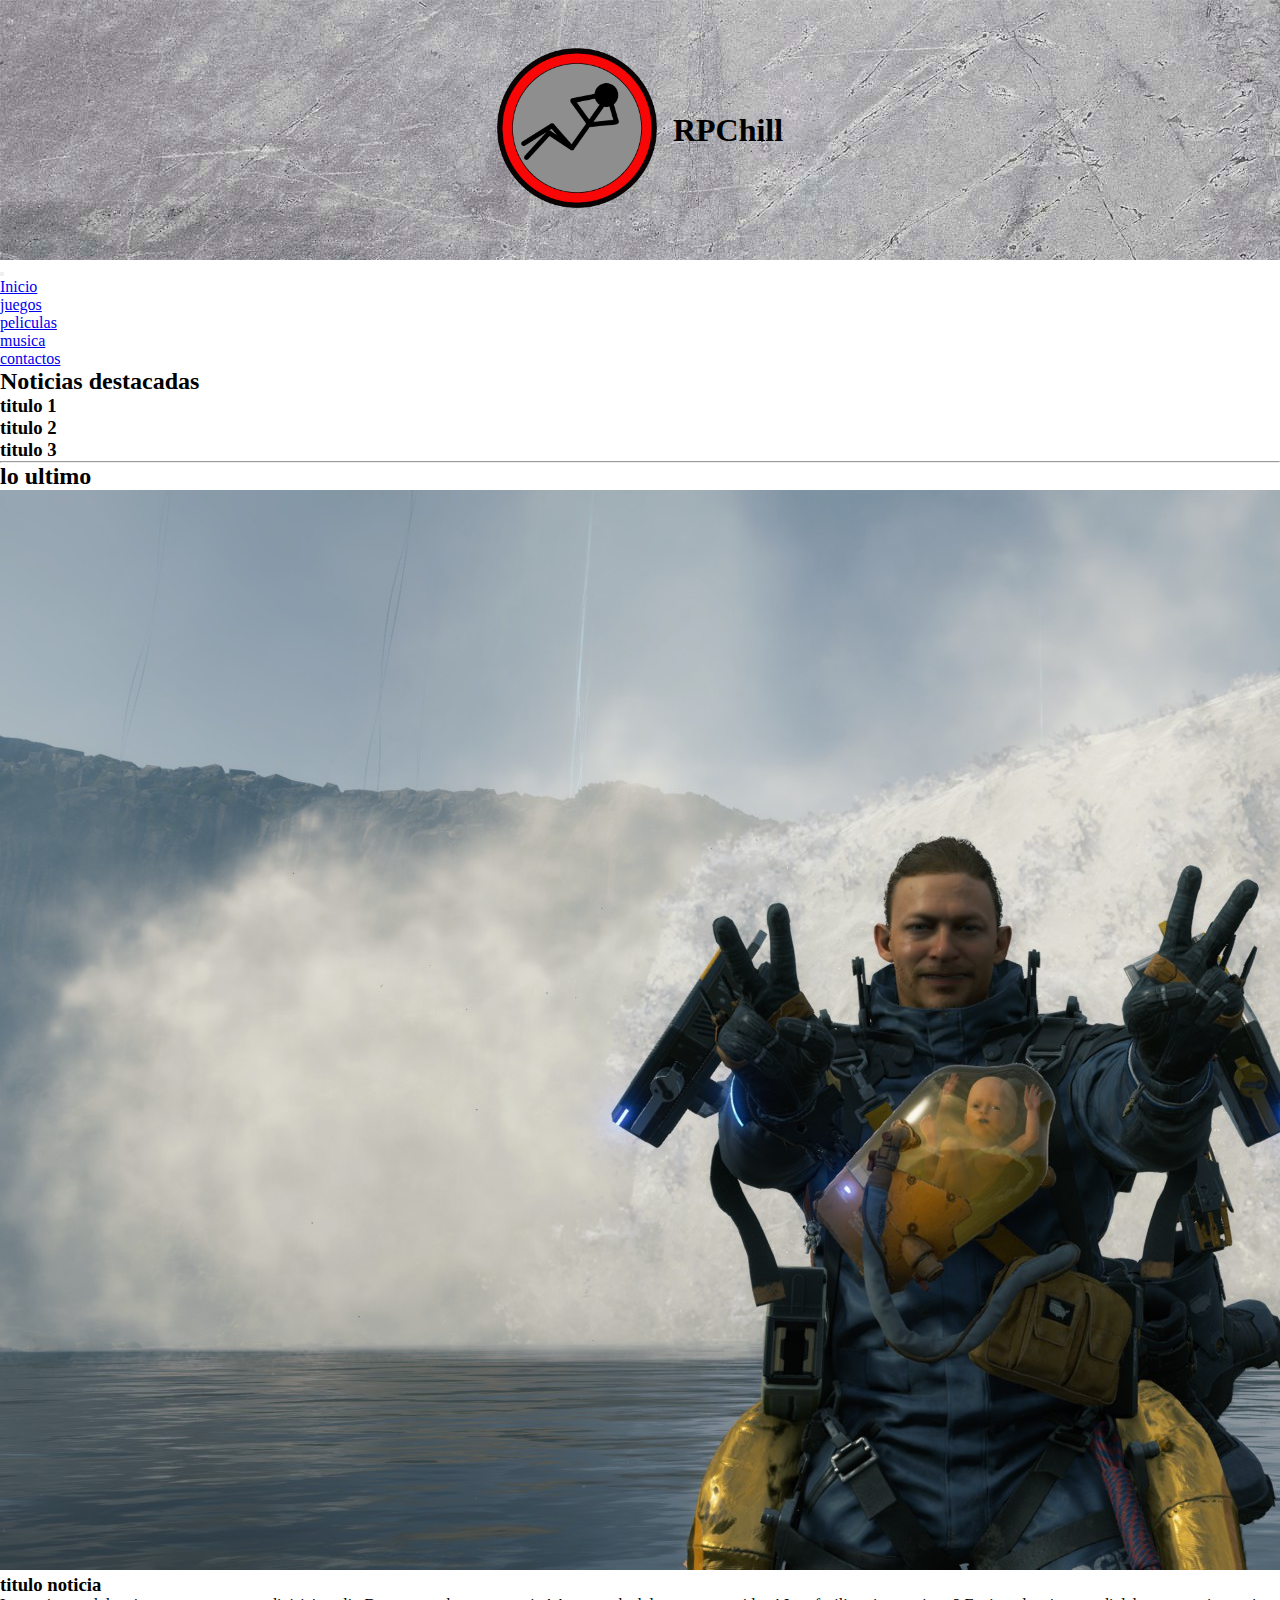
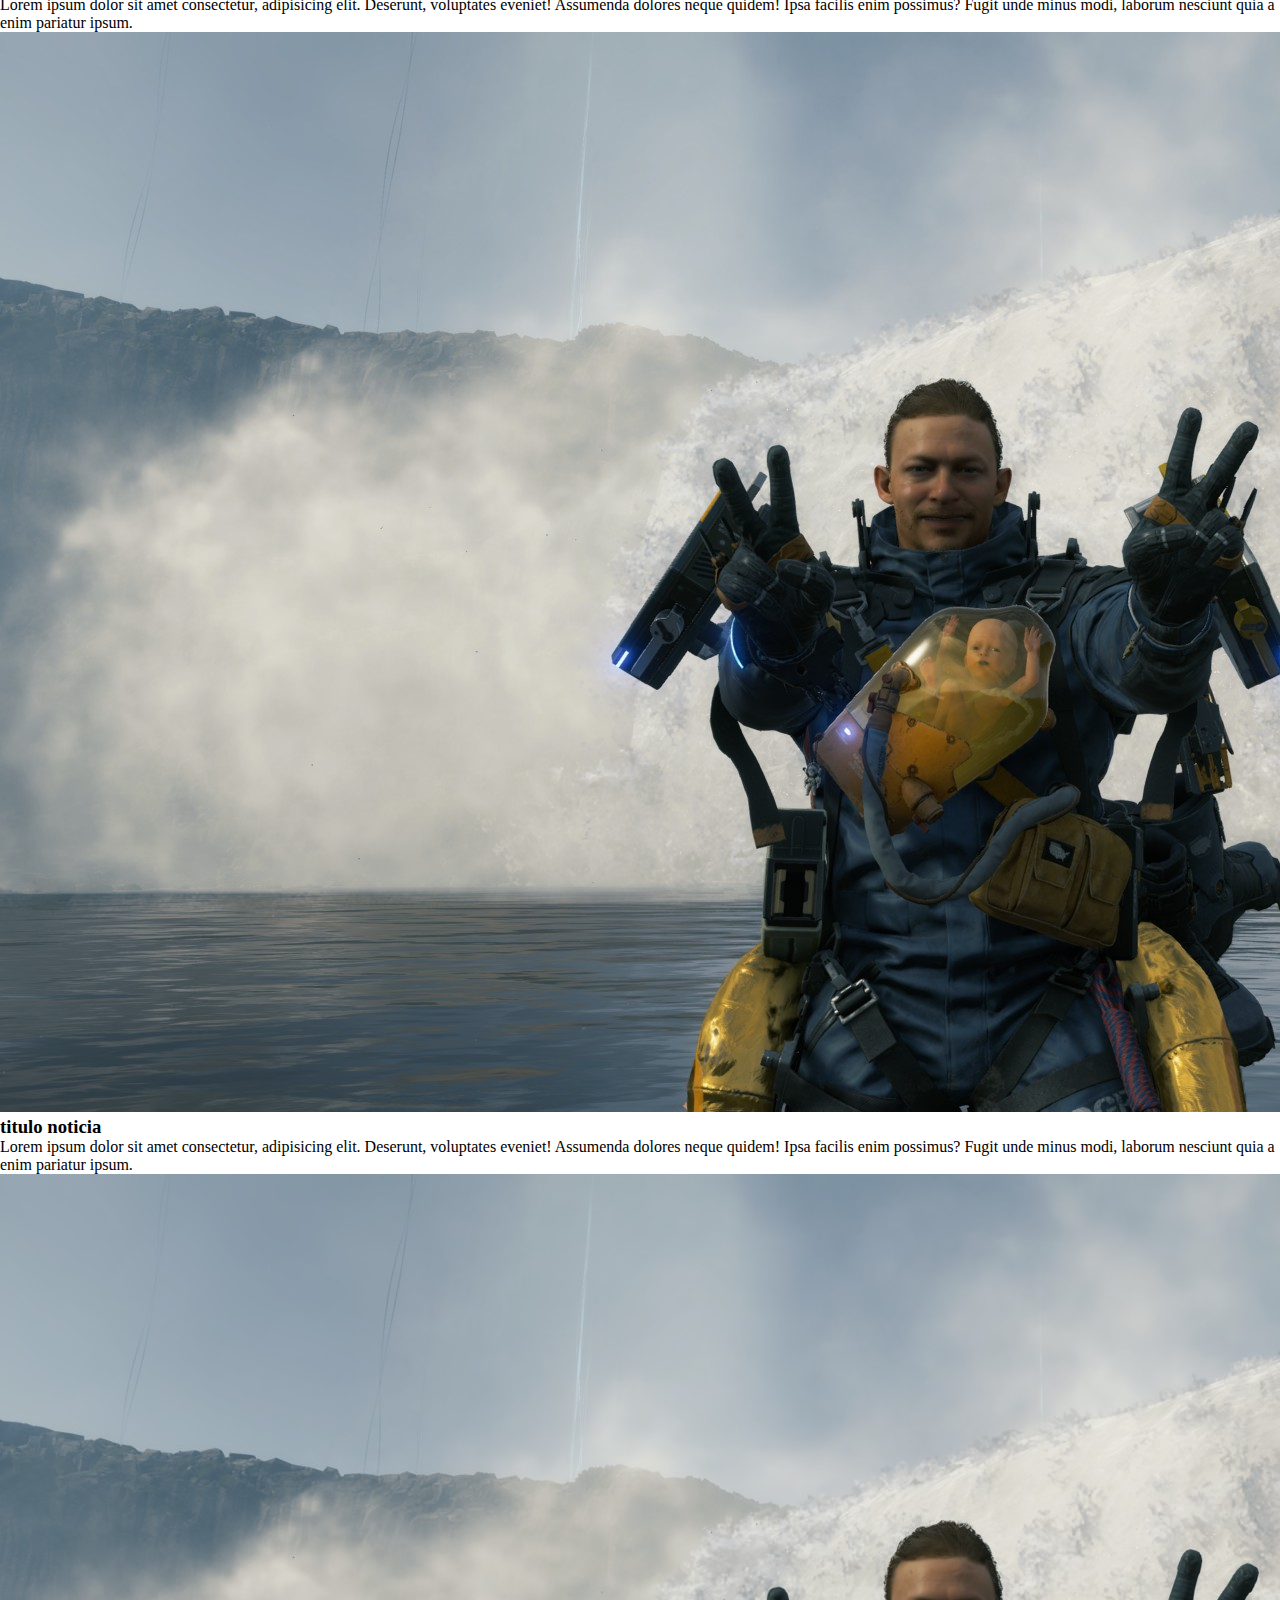
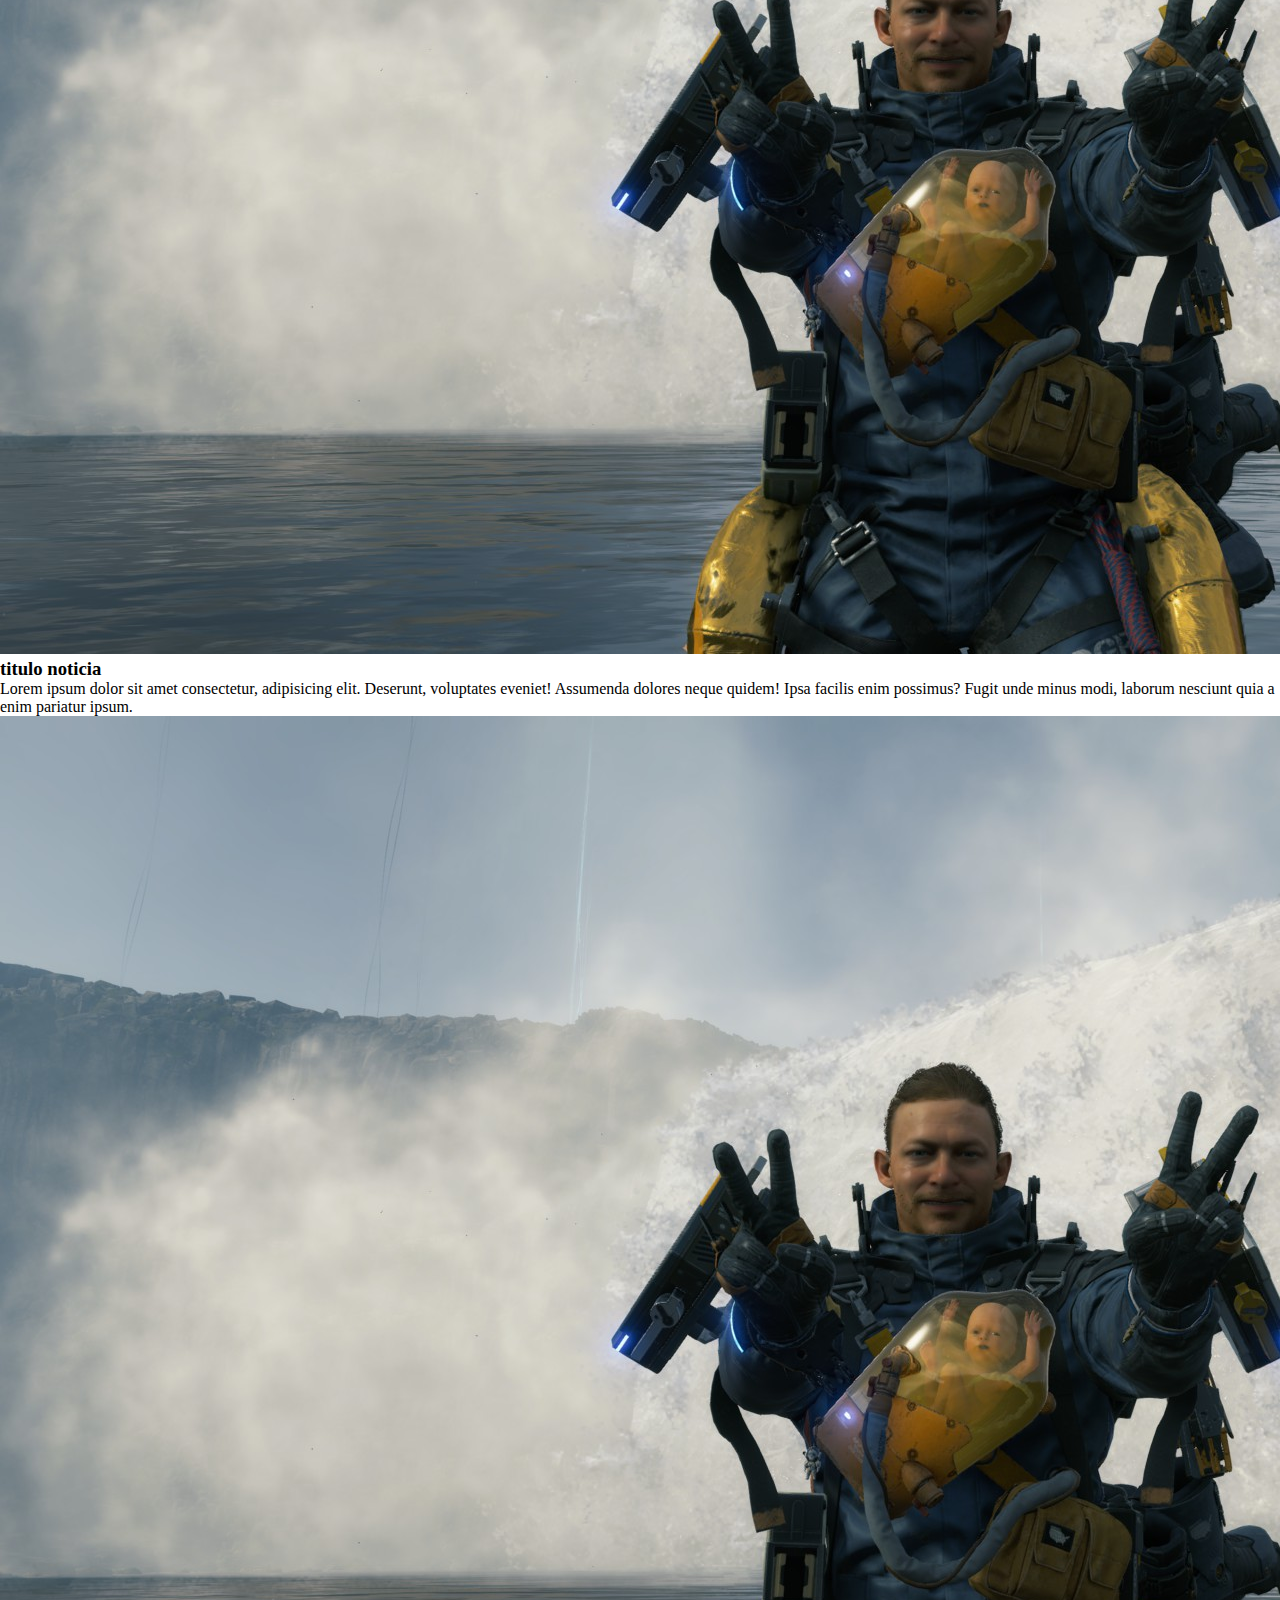
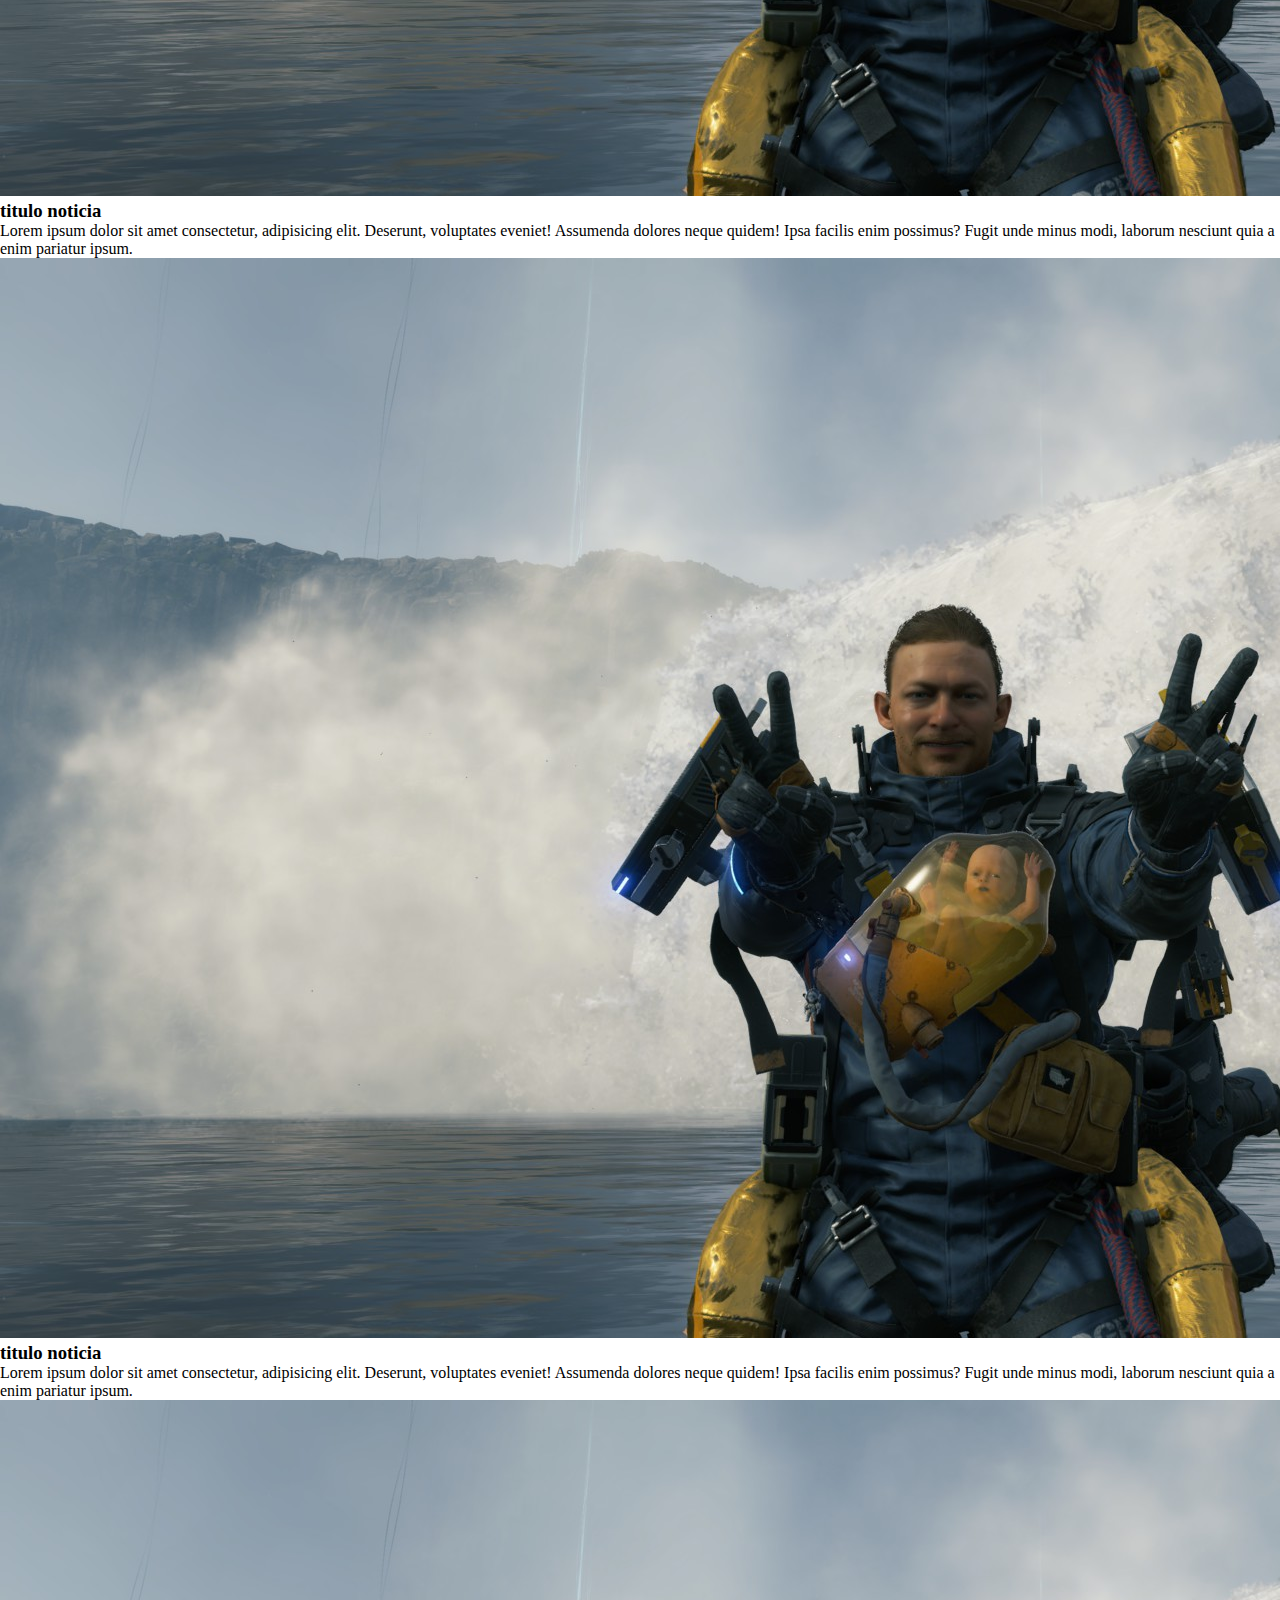
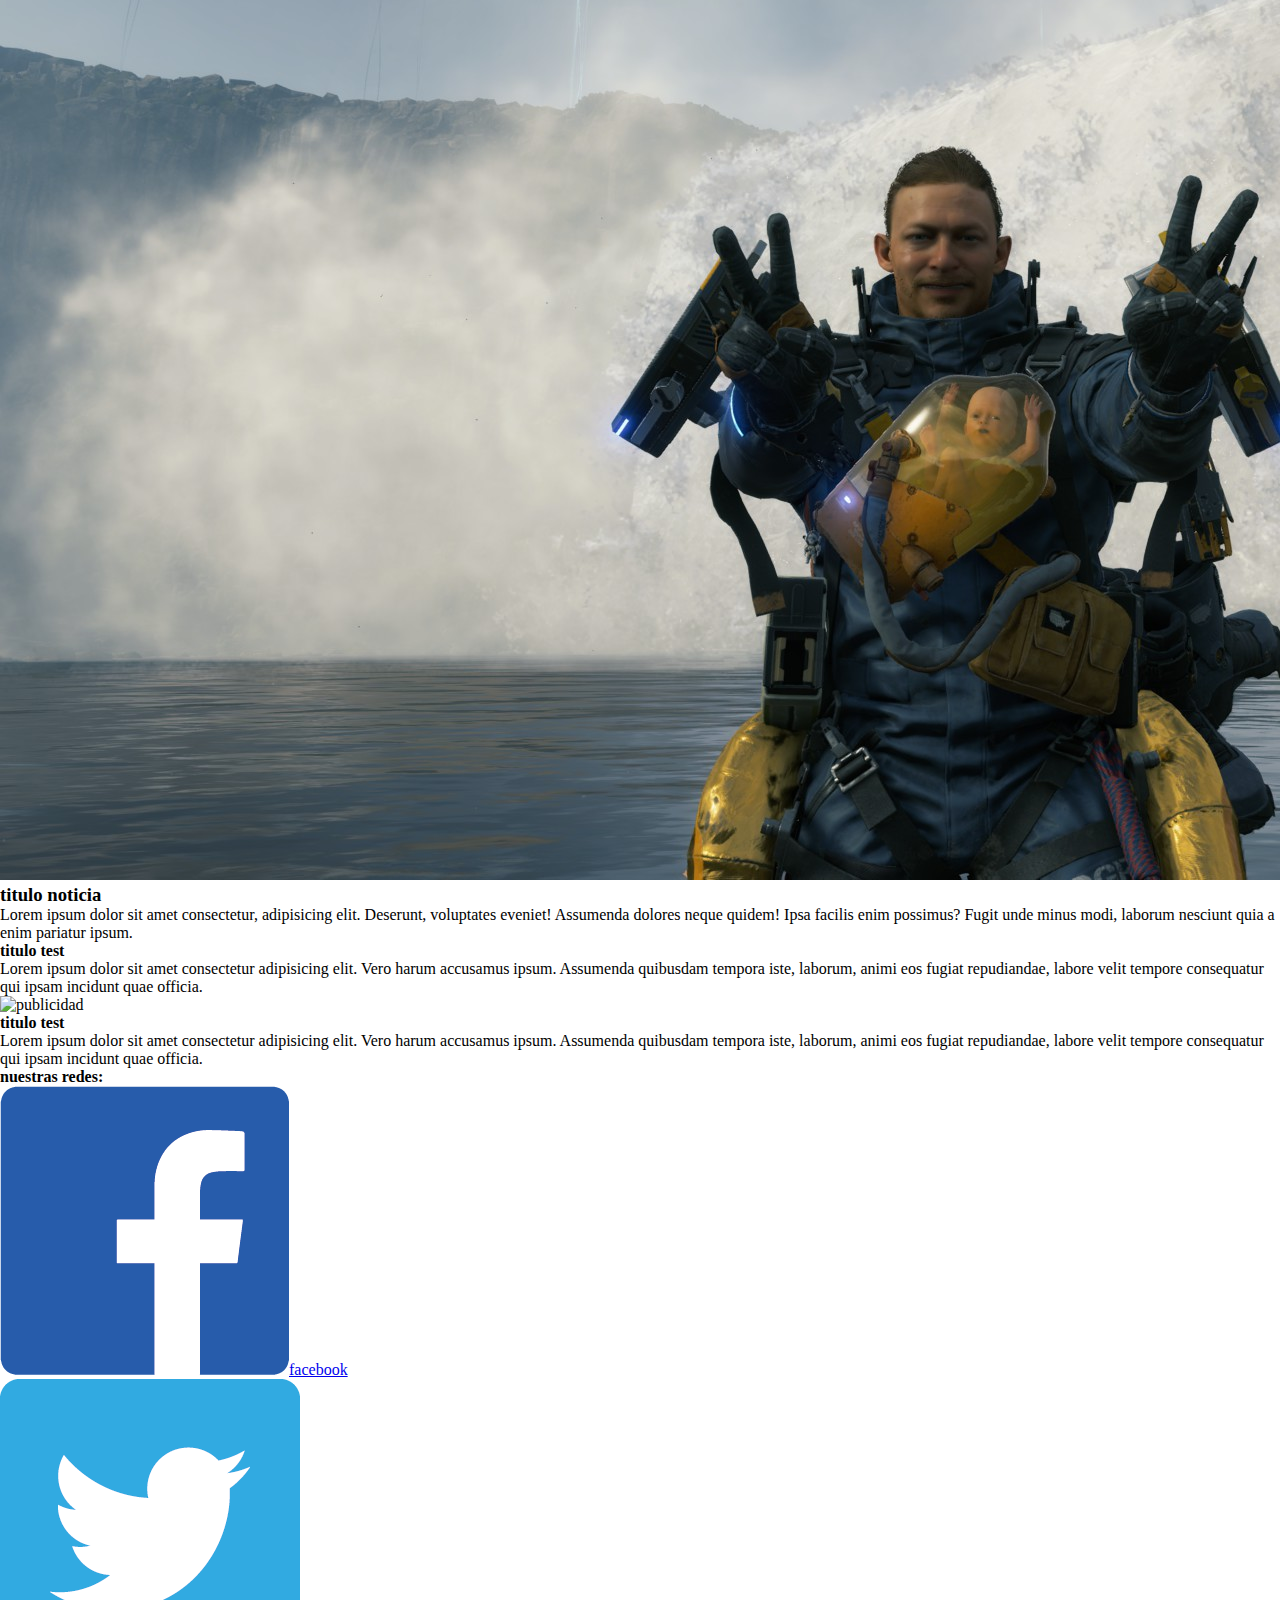
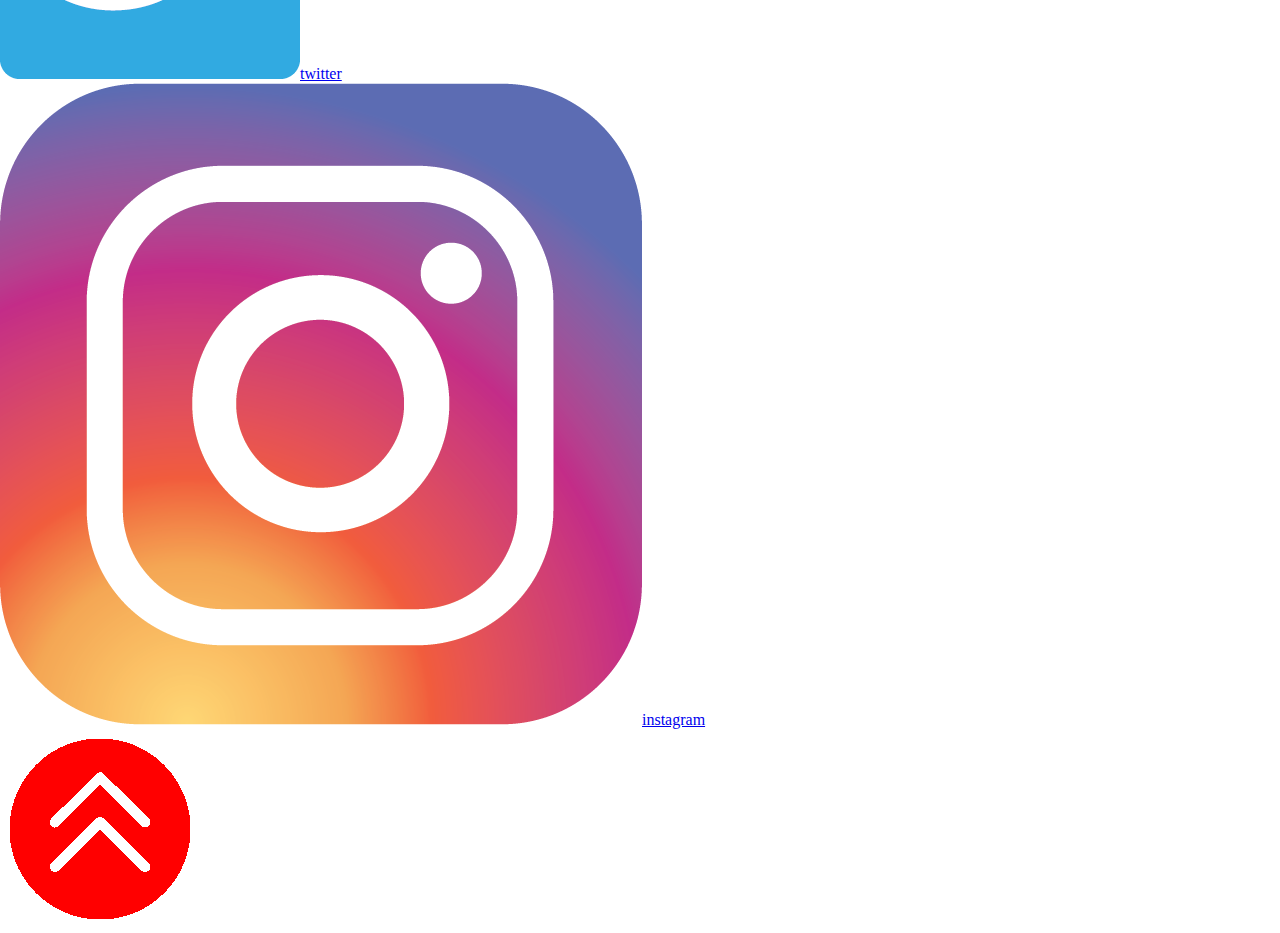
==== index.html @ f33170f6 "se agregaron todos los archivos" ====
<!DOCTYPE html>
<html lang="en">

<head>
    
    <meta charset="UTF-8">
    <meta http-equiv="X-UA-Compatible" content="IE=edge">
    <meta name="viewport" content="width=device-width, initial-scale=1.0">
    <link rel="preconnect" href="https://fonts.googleapis.com">
    <link rel="preconnect" href="https://fonts.gstatic.com" crossorigin>
    <link href="https://fonts.googleapis.com/css2?family=Roboto+Slab:wght@300&family=Roboto:wght@100;300;700&display=swap" rel="stylesheet">
    <link href="https://cdn.jsdelivr.net/npm/bootstrap@5.3.0-alpha3/dist/css/bootstrap.min.css" rel="stylesheet" integrity="sha384-KK94CHFLLe+nY2dmCWGMq91rCGa5gtU4mk92HdvYe+M/SXH301p5ILy+dN9+nJOZ" crossorigin="anonymous">
    <link rel="stylesheet" href="./styles/styles.css">
    <title>Inicio</title>
</head>

<body>

    <header class="header">
        <div class="header__logo-h1">
            <a href="./index.html" id="inicio-index"><img src="./img/logo.png" alt="inicio" class="logo"></a>
            <h1>RPChill</h1>
        </div>

        <nav class="navbar bg-dark navbar-expand-lg bg-body-tertiary" data-bs-theme="dark">
            <div class="container-fluid">
              <button class="navbar-toggler" type="button" data-bs-toggle="collapse" data-bs-target="#navbarNav" aria-controls="navbarNav" aria-expanded="false" aria-label="Toggle navigation">
                <span class="navbar-toggler-icon"></span>
              </button>
              <div class="collapse navbar-collapse" id="navbarNav">
                <ul class="navbar-nav">
                  <li class="nav-item">
                    <a class="nav-link" href="/index.html">Inicio</a>
                  </li>
                  <li class="nav-item">
                    <a class="nav-link" href="./pages/juegos.html">juegos</a>
                  </li>
                  <li class="nav-item">
                    <a class="nav-link" href="./pages/peliculas.html">peliculas</a>
                  </li>
                  <li class="nav-item">
                    <a class="nav-link" href="./pages/musica.html">musica</a>
                  </li>
                  <li class="nav-item">
                    <a class="nav-link" href="./pages/contacto.html">contactos</a>
                  </li>
                </ul>
              </div>
            </div>
          </nav>
    </header>

    <main class="index-main">
        <section class="destacados-index">
            <h2>Noticias destacadas</h2>

            

            <div class="cards">
                <article class="index-card">
                    <div class="card-text">
                        <h3 class="card-title">titulo 1</h3>

                    </div>
                </article>

                <article class="index-card index-card-desktop">
                    <div class="card-text">
                        <h3 class="card-title">titulo 2</h3>
                    </div>
                </article>

                <article class="index-card index-card-desktop">
                    <div class="card-text">
                        <h3 class="card-title">titulo 3</h3>
                    </div>
                </article>
            </div>
        </section>

        <!------ NUEVA SECCION ------>
        <hr>
        <!------ NUEVA SECCION ------>

        <div class="body__margin-div">
            <h2>lo ultimo</h2>
            <div class="body__ultimas-aside">
                <section class="ultimas">
                    <article class="article-latest">
                        <img src="./img/death-stranding.jpg" alt="sam" class="article-img">
                        <div class="article-text">
                            <h3>titulo noticia</h3>
                            <p>Lorem ipsum dolor sit amet consectetur, adipisicing elit. Deserunt, voluptates eveniet!
                                Assumenda
                                dolores neque quidem! Ipsa facilis enim possimus? Fugit unde minus modi, laborum
                                nesciunt
                                quia a
                                enim pariatur ipsum.</p>
                        </div>
                    </article>

                    <article class="article-latest">
                        <img src="./img/death-stranding.jpg" alt="sam" class="article-img">
                        <div class="article-text">
                            <h3>titulo noticia</h3>
                            <p>Lorem ipsum dolor sit amet consectetur, adipisicing elit. Deserunt, voluptates eveniet!
                                Assumenda
                                dolores neque quidem! Ipsa facilis enim possimus? Fugit unde minus modi, laborum
                                nesciunt
                                quia a
                                enim pariatur ipsum.</p>
                        </div>
                    </article>

                    <article class="article-latest">
                        <img src="./img/death-stranding.jpg" alt="sam" class="article-img">
                        <div class="article-text">
                            <h3>titulo noticia</h3>
                            <p>Lorem ipsum dolor sit amet consectetur, adipisicing elit. Deserunt, voluptates eveniet!
                                Assumenda
                                dolores neque quidem! Ipsa facilis enim possimus? Fugit unde minus modi, laborum
                                nesciunt
                                quia a
                                enim pariatur ipsum.</p>
                        </div>
                    </article>

                    <article class="article-latest">
                        <img src="./img/death-stranding.jpg" alt="sam" class="article-img">
                        <div class="article-text">
                            <h3>titulo noticia</h3>
                            <p>Lorem ipsum dolor sit amet consectetur, adipisicing elit. Deserunt, voluptates eveniet!
                                Assumenda
                                dolores neque quidem! Ipsa facilis enim possimus? Fugit unde minus modi, laborum
                                nesciunt
                                quia a
                                enim pariatur ipsum.</p>
                        </div>
                    </article>

                    <article class="article-latest">
                        <img src="./img/death-stranding.jpg" alt="sam" class="article-img">
                        <div class="article-text">
                            <h3>titulo noticia</h3>
                            <p>Lorem ipsum dolor sit amet consectetur, adipisicing elit. Deserunt, voluptates eveniet!
                                Assumenda
                                dolores neque quidem! Ipsa facilis enim possimus? Fugit unde minus modi, laborum
                                nesciunt
                                quia a
                                enim pariatur ipsum.</p>
                        </div>
                    </article>

                    <article class="article-latest">
                        <img src="./img/death-stranding.jpg" alt="sam" class="article-img">
                        <div class="article-text">
                            <h3>titulo noticia</h3>
                            <p>Lorem ipsum dolor sit amet consectetur, adipisicing elit. Deserunt, voluptates eveniet!
                                Assumenda
                                dolores neque quidem! Ipsa facilis enim possimus? Fugit unde minus modi, laborum
                                nesciunt
                                quia a
                                enim pariatur ipsum.</p>
                        </div>
                    </article>
                </section>
                <aside class="main__aside">
                    <article class="aside__article">
                        <h4>titulo test</h4>
                        <p>Lorem ipsum dolor sit amet consectetur adipisicing elit. Vero harum accusamus ipsum. Assumenda quibusdam tempora iste, laborum, animi eos fugiat repudiandae, labore velit tempore consequatur qui ipsam incidunt quae officia.</p>
                    </article>

                    <img src="/img/Publicidad aperol.png" alt="publicidad" class="publicidad__aside">

                    <article class="aside__article">
                        <h4>titulo test</h4>
                        <p>Lorem ipsum dolor sit amet consectetur adipisicing elit. Vero harum accusamus ipsum. Assumenda quibusdam tempora iste, laborum, animi eos fugiat repudiandae, labore velit tempore consequatur qui ipsam incidunt quae officia.</p>
                    </article>
                </aside>
            </div>
        </div>
    </main>

    <footer>

        <h4 class="footer-title">nuestras redes:</h4>
        <div>
            <ul class="lista-redes">
                <li><a href="https://www.facebook.com/" target="_blank"><img class="logos-redes"
                            src="./img/facebook-logo.png" alt="logo facebook"><span
                            class="texto-redes">facebook</span></a></li>
                <li><a href="https://twitter.com/home" target="_blank"><img class="logos-redes"
                            src="./img/twitter-logo.png" alt="twitter logo"><span class="texto-redes">twitter</span></a>
                </li>
                <li><a href="https://www.instagram.com/" target="_blank"><img class="logos-redes"
                            src="./img/instagram-logo.png" alt="instagram logo"><span
                            class="texto-redes">instagram</span></a></li>
            </ul>
        </div>

        <a href="#inicio-index" class="btn-up"><img class="img-up" src="./img/back-top.png" alt="back-to-top"></a>
    </footer>

    <script src="https://cdn.jsdelivr.net/npm/bootstrap@5.3.0-alpha3/dist/js/bootstrap.bundle.min.js" integrity="sha384-ENjdO4Dr2bkBIFxQpeoTz1HIcje39Wm4jDKdf19U8gI4ddQ3GYNS7NTKfAdVQSZe" crossorigin="anonymous"></script>

</body>

</html>
---- styles/styles.css ----
*{
    margin: 0;
    padding: 0;
    box-sizing: border-box;
}

.header__logo-h1{
    background-image: url(../img/header-background.jpg);
    display:flex;
    flex-direction: row;
    justify-content: center;
    align-items: center;
    padding: 3em 0;
}

.logo{
    width: 10em;
    margin-right: 1em;
}
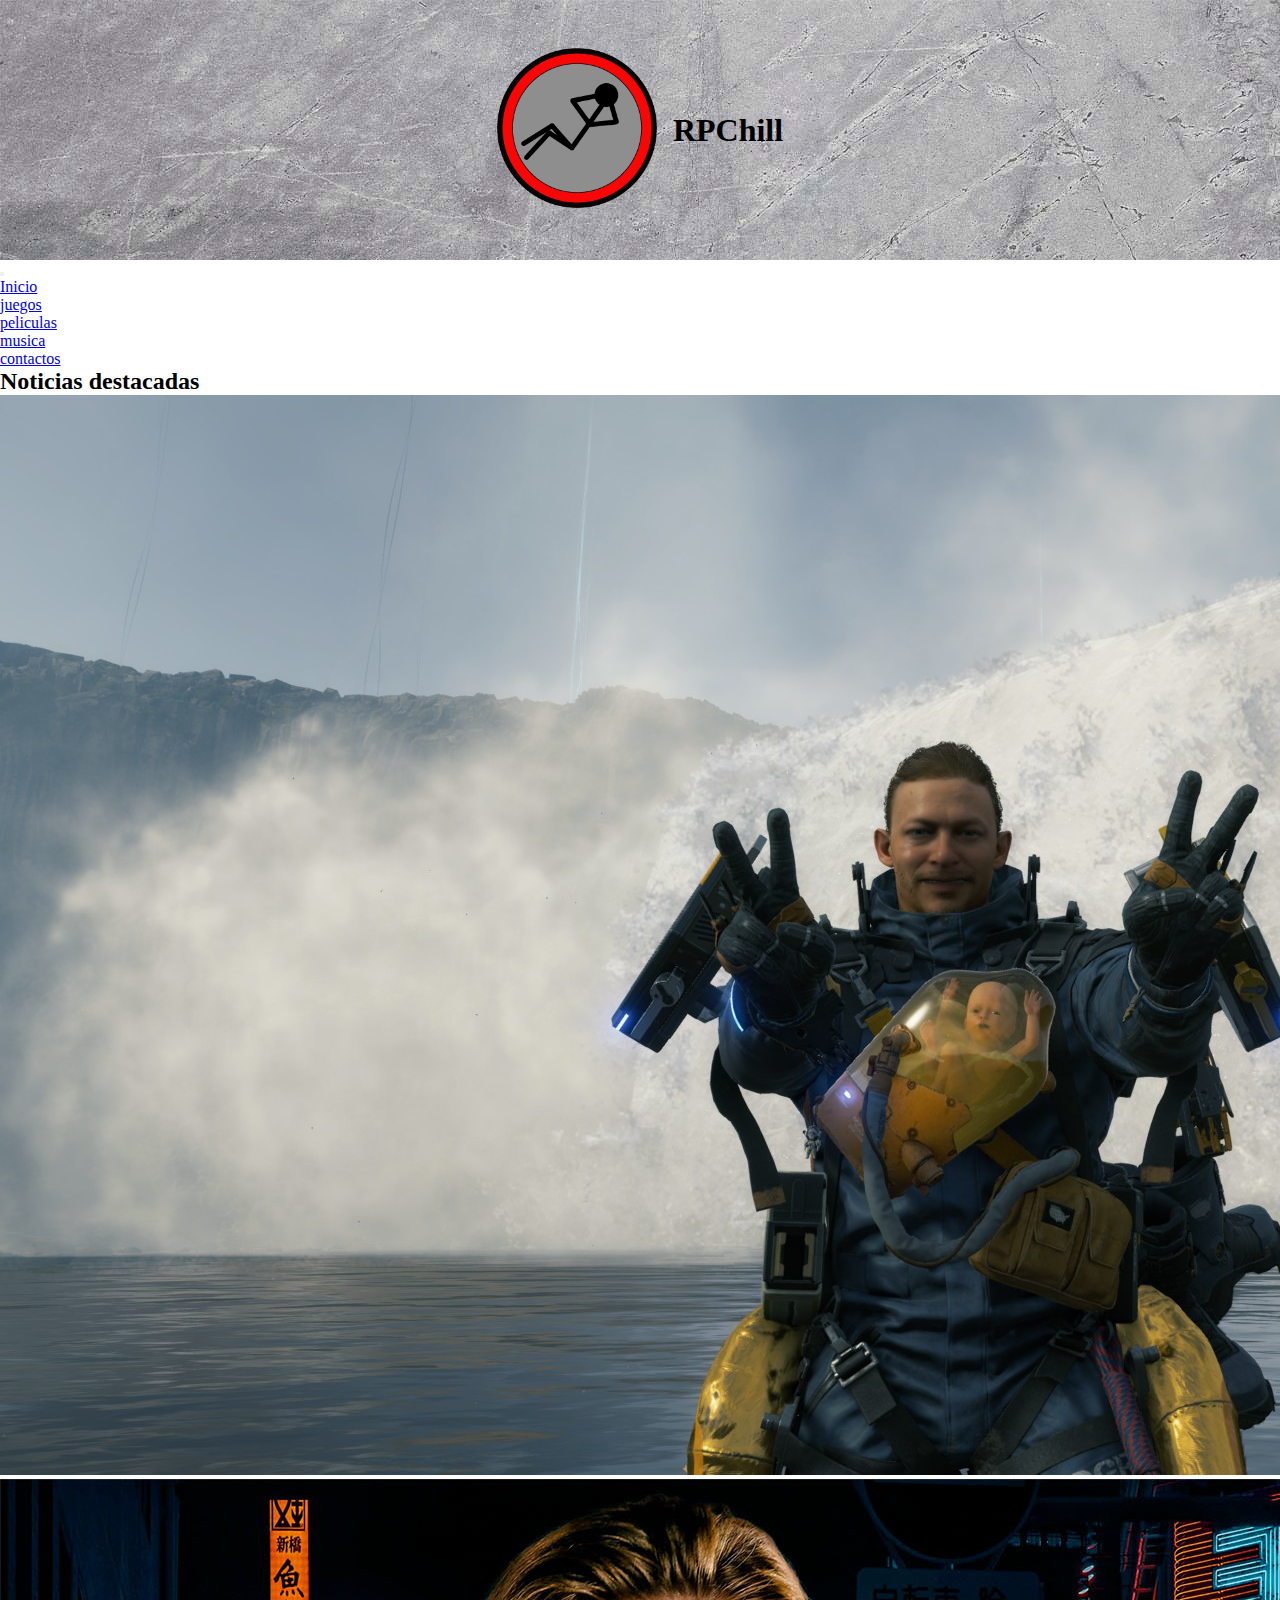
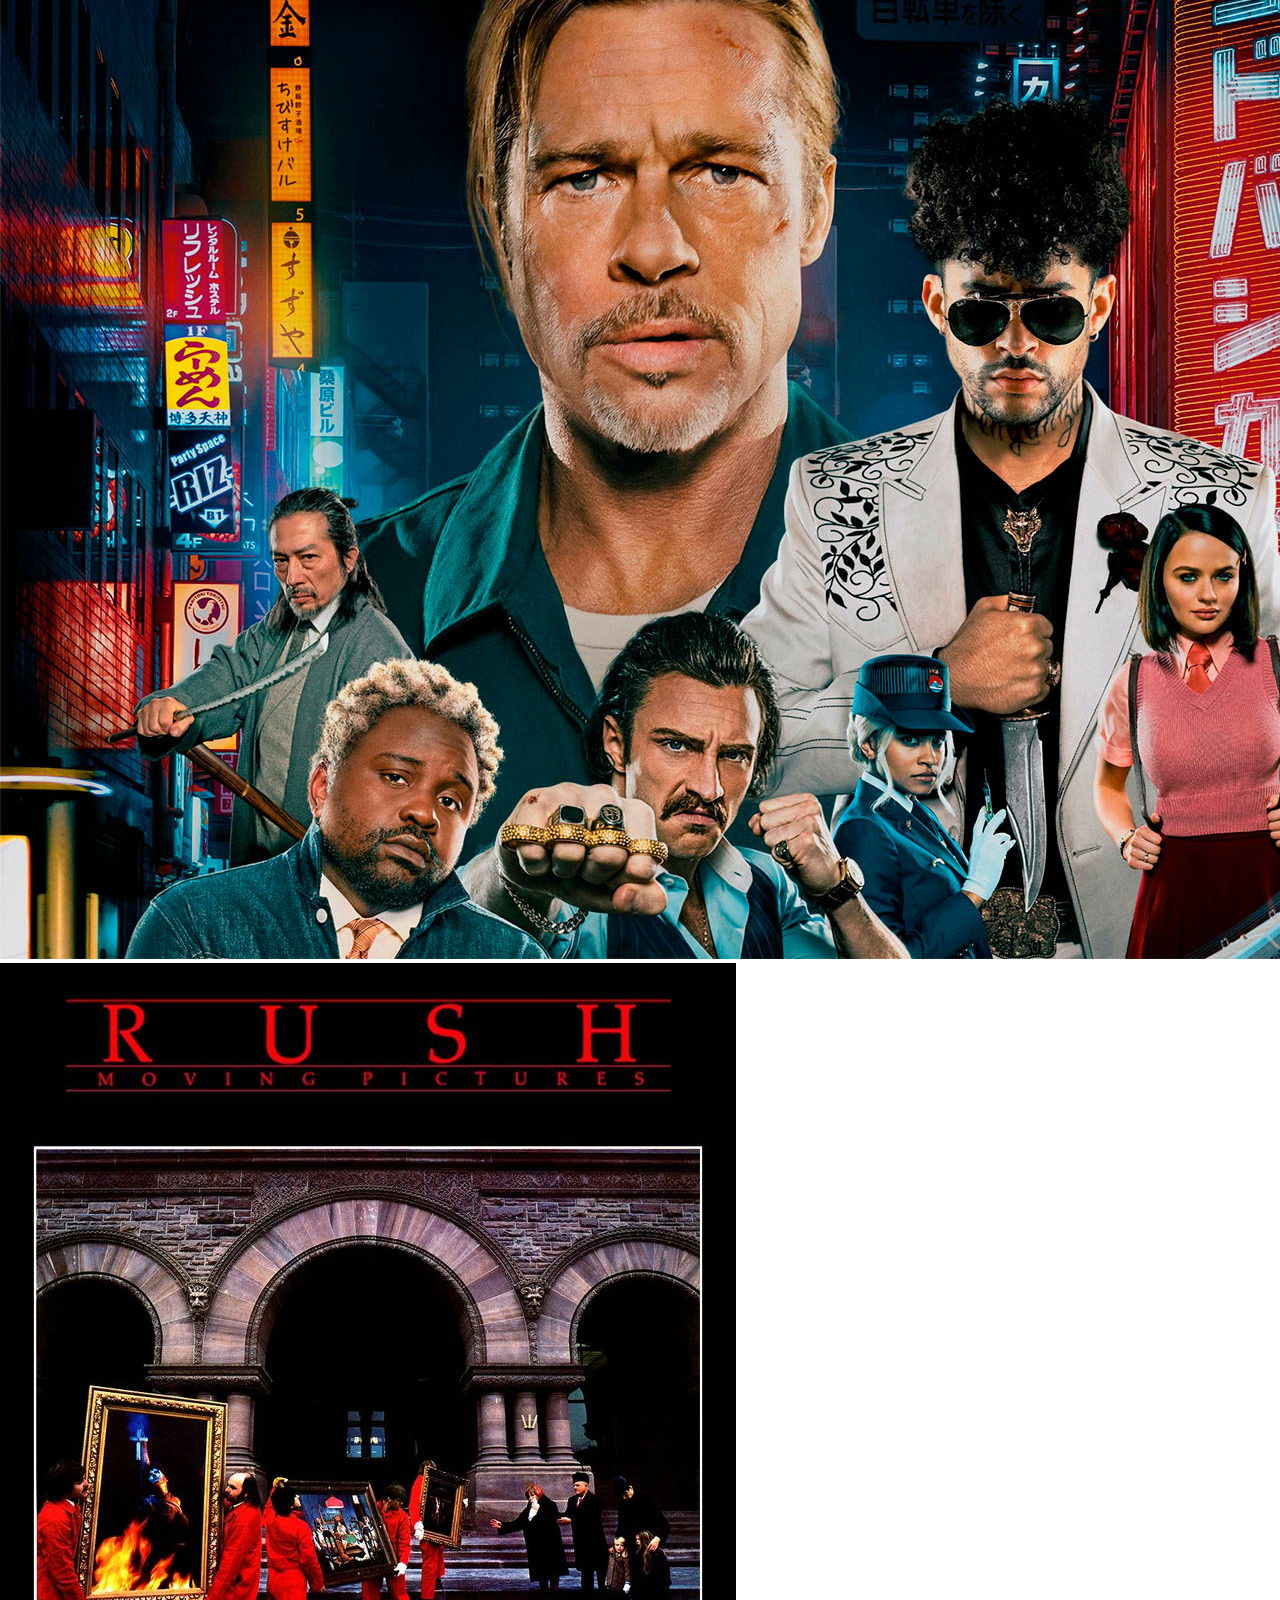
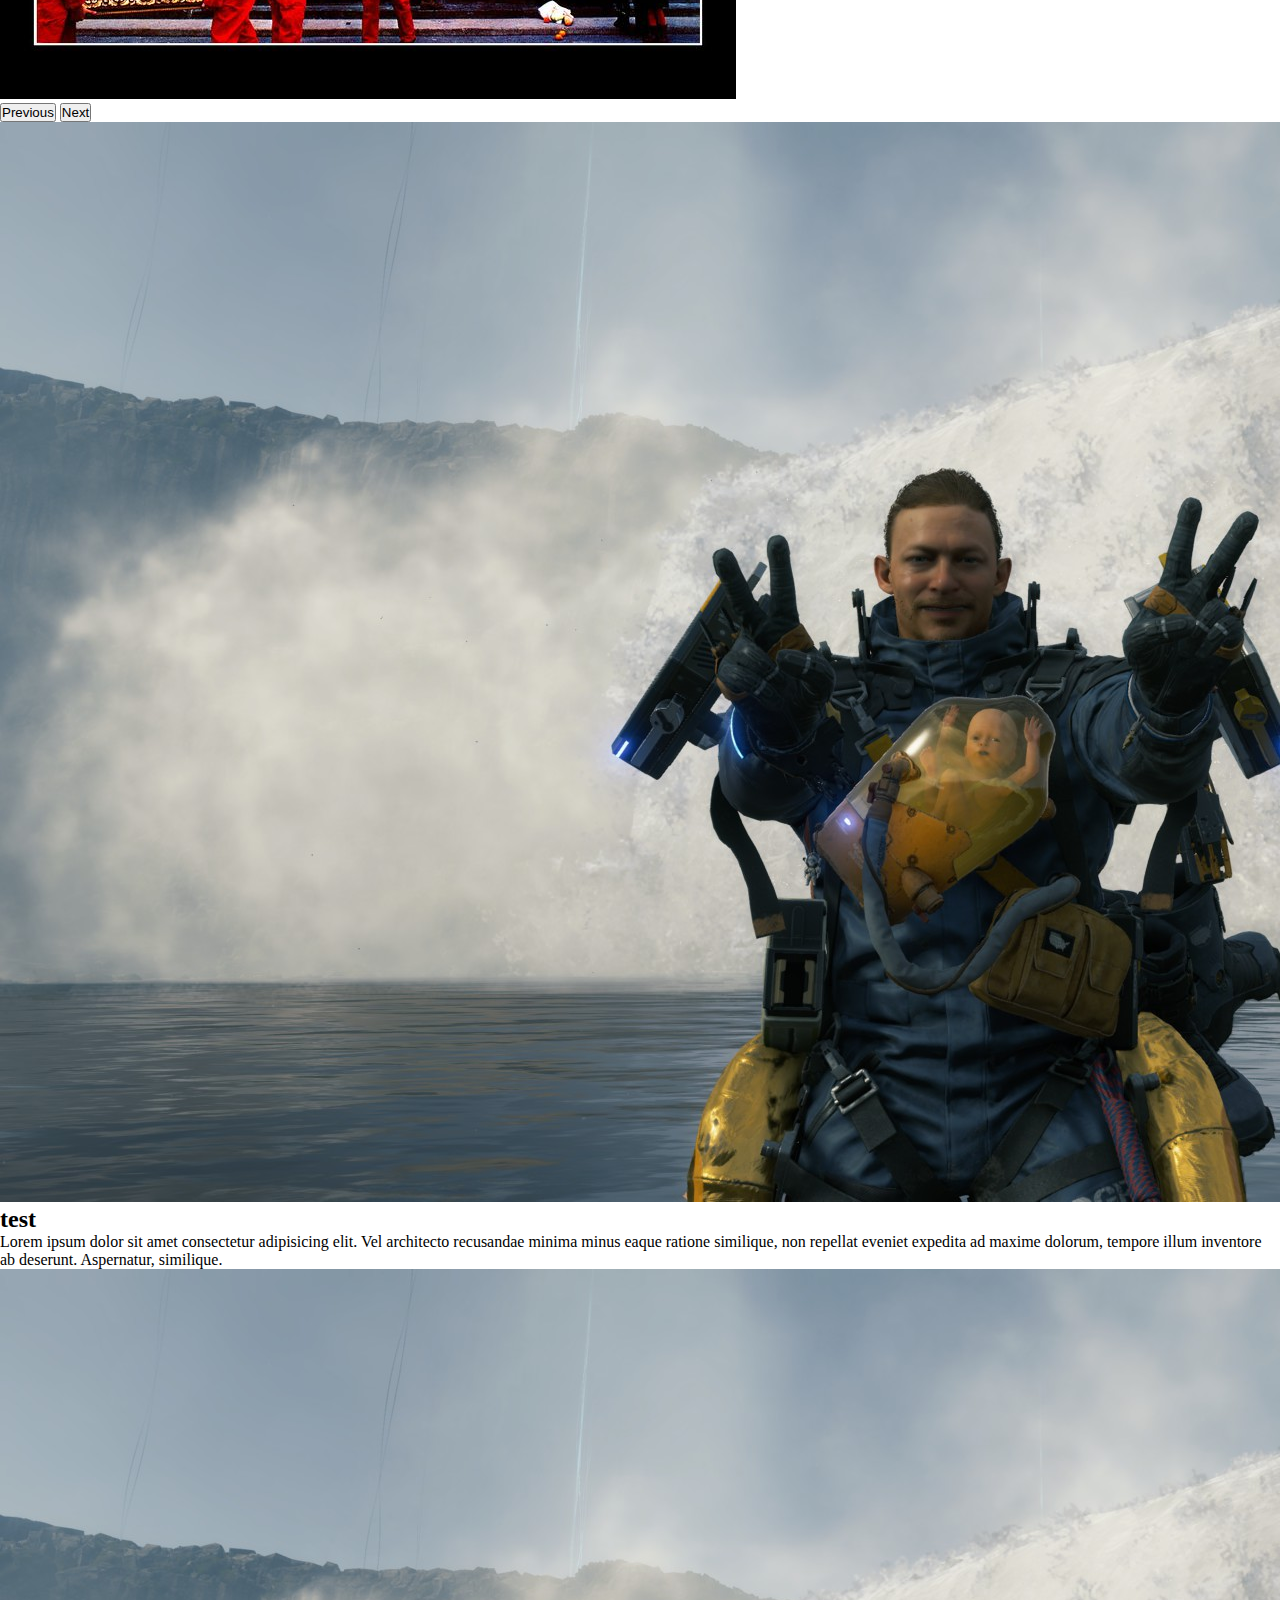
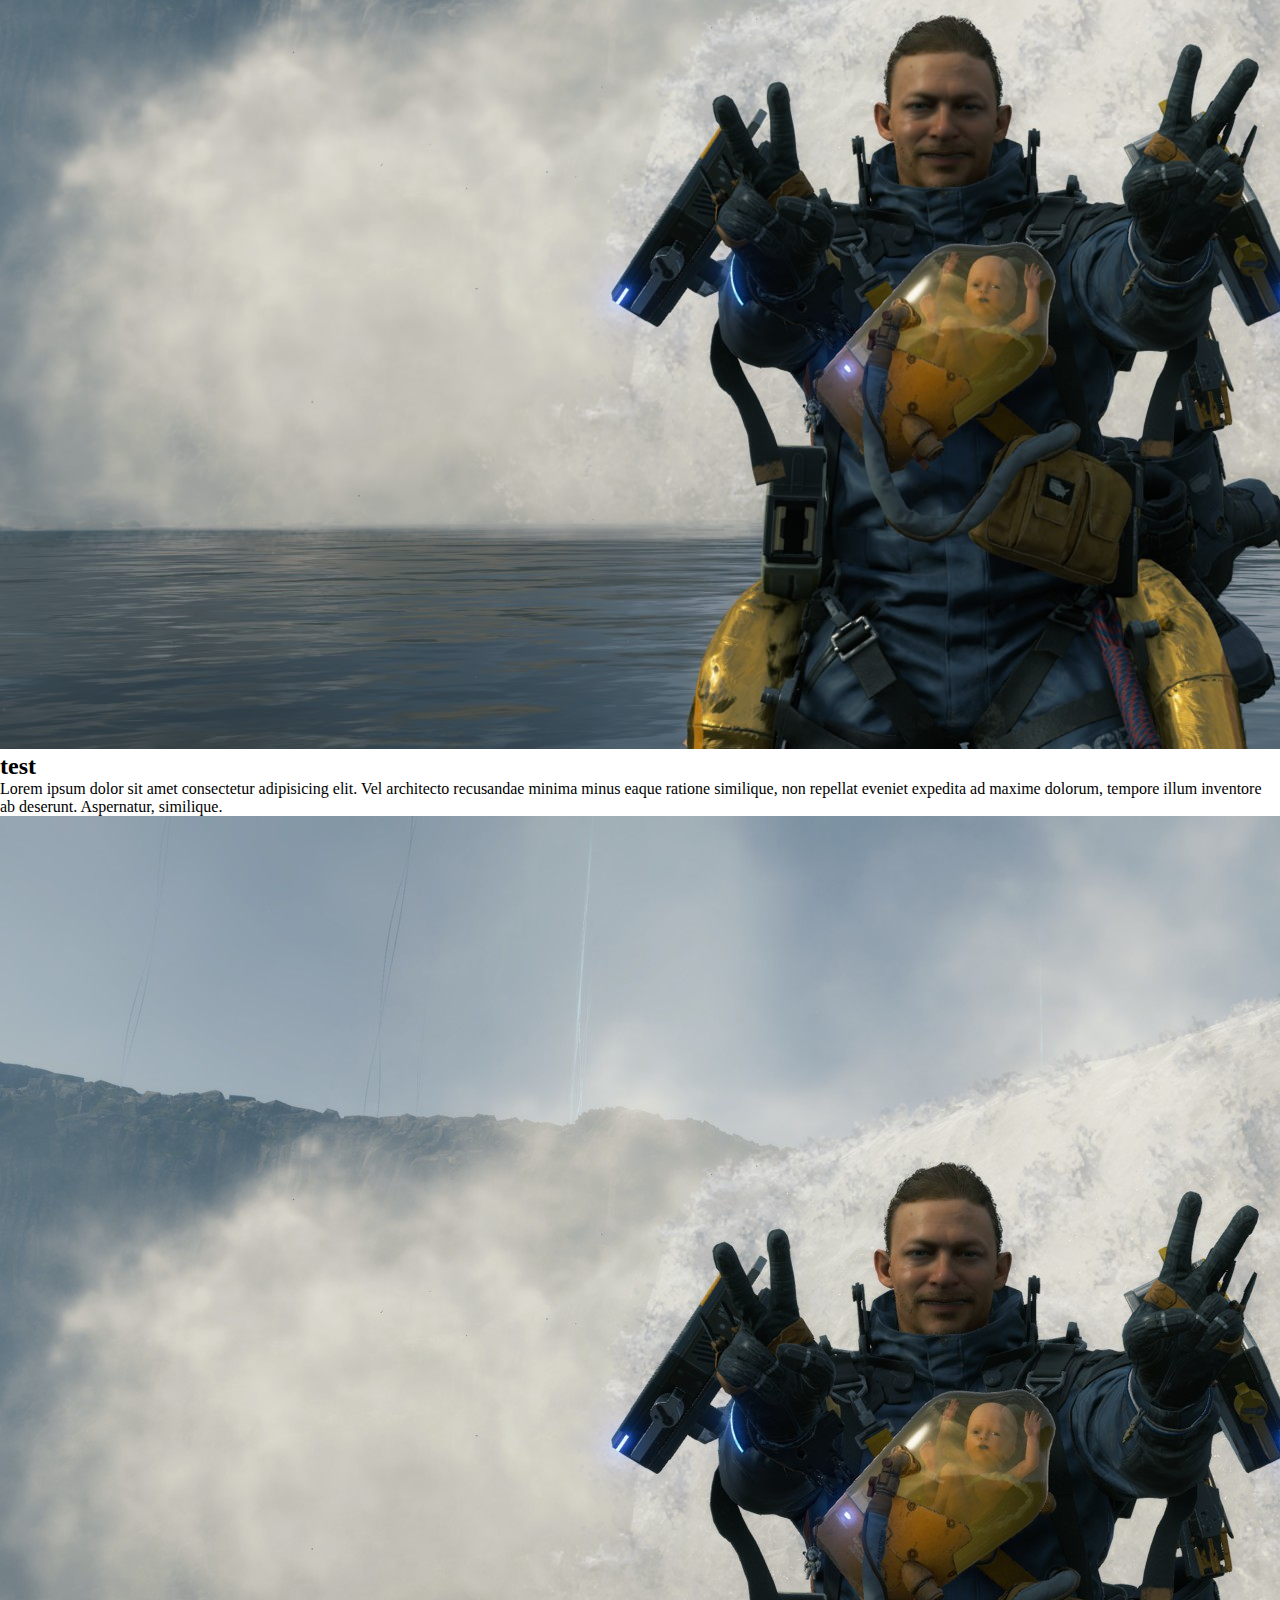
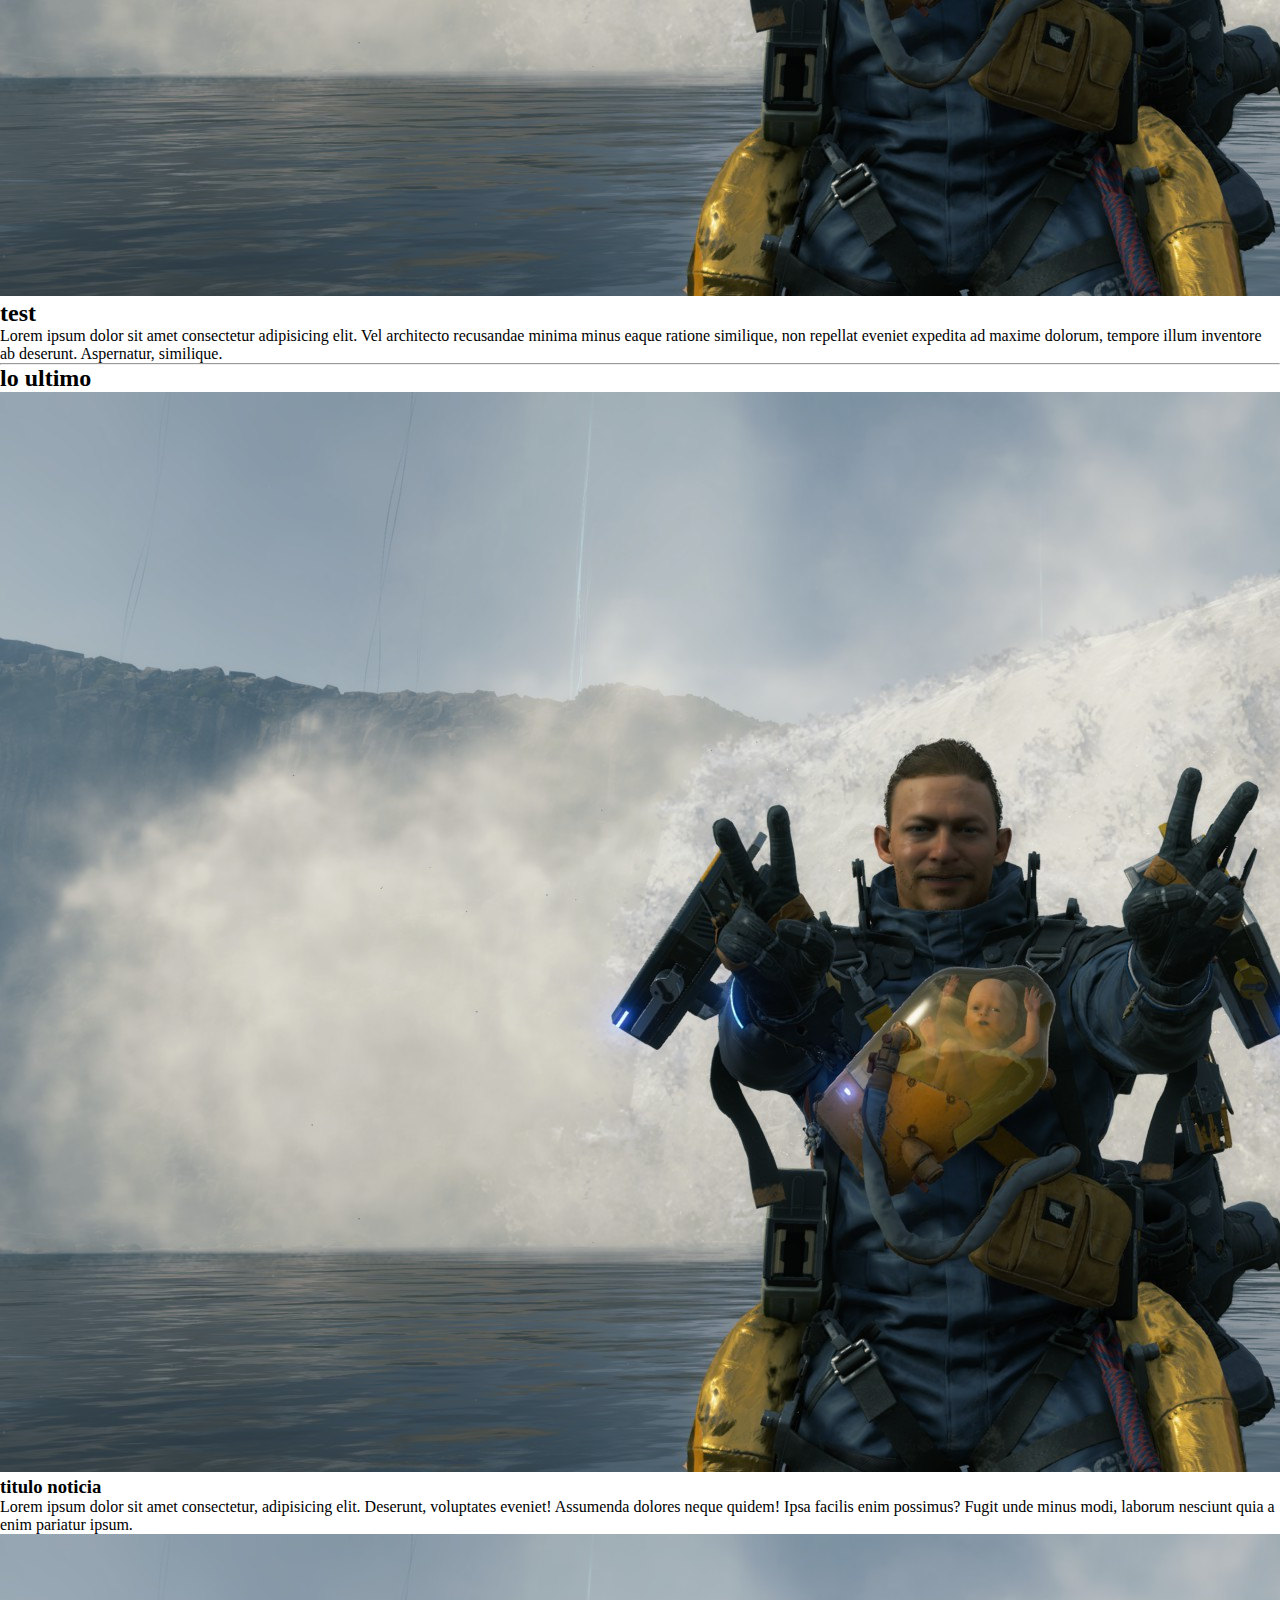
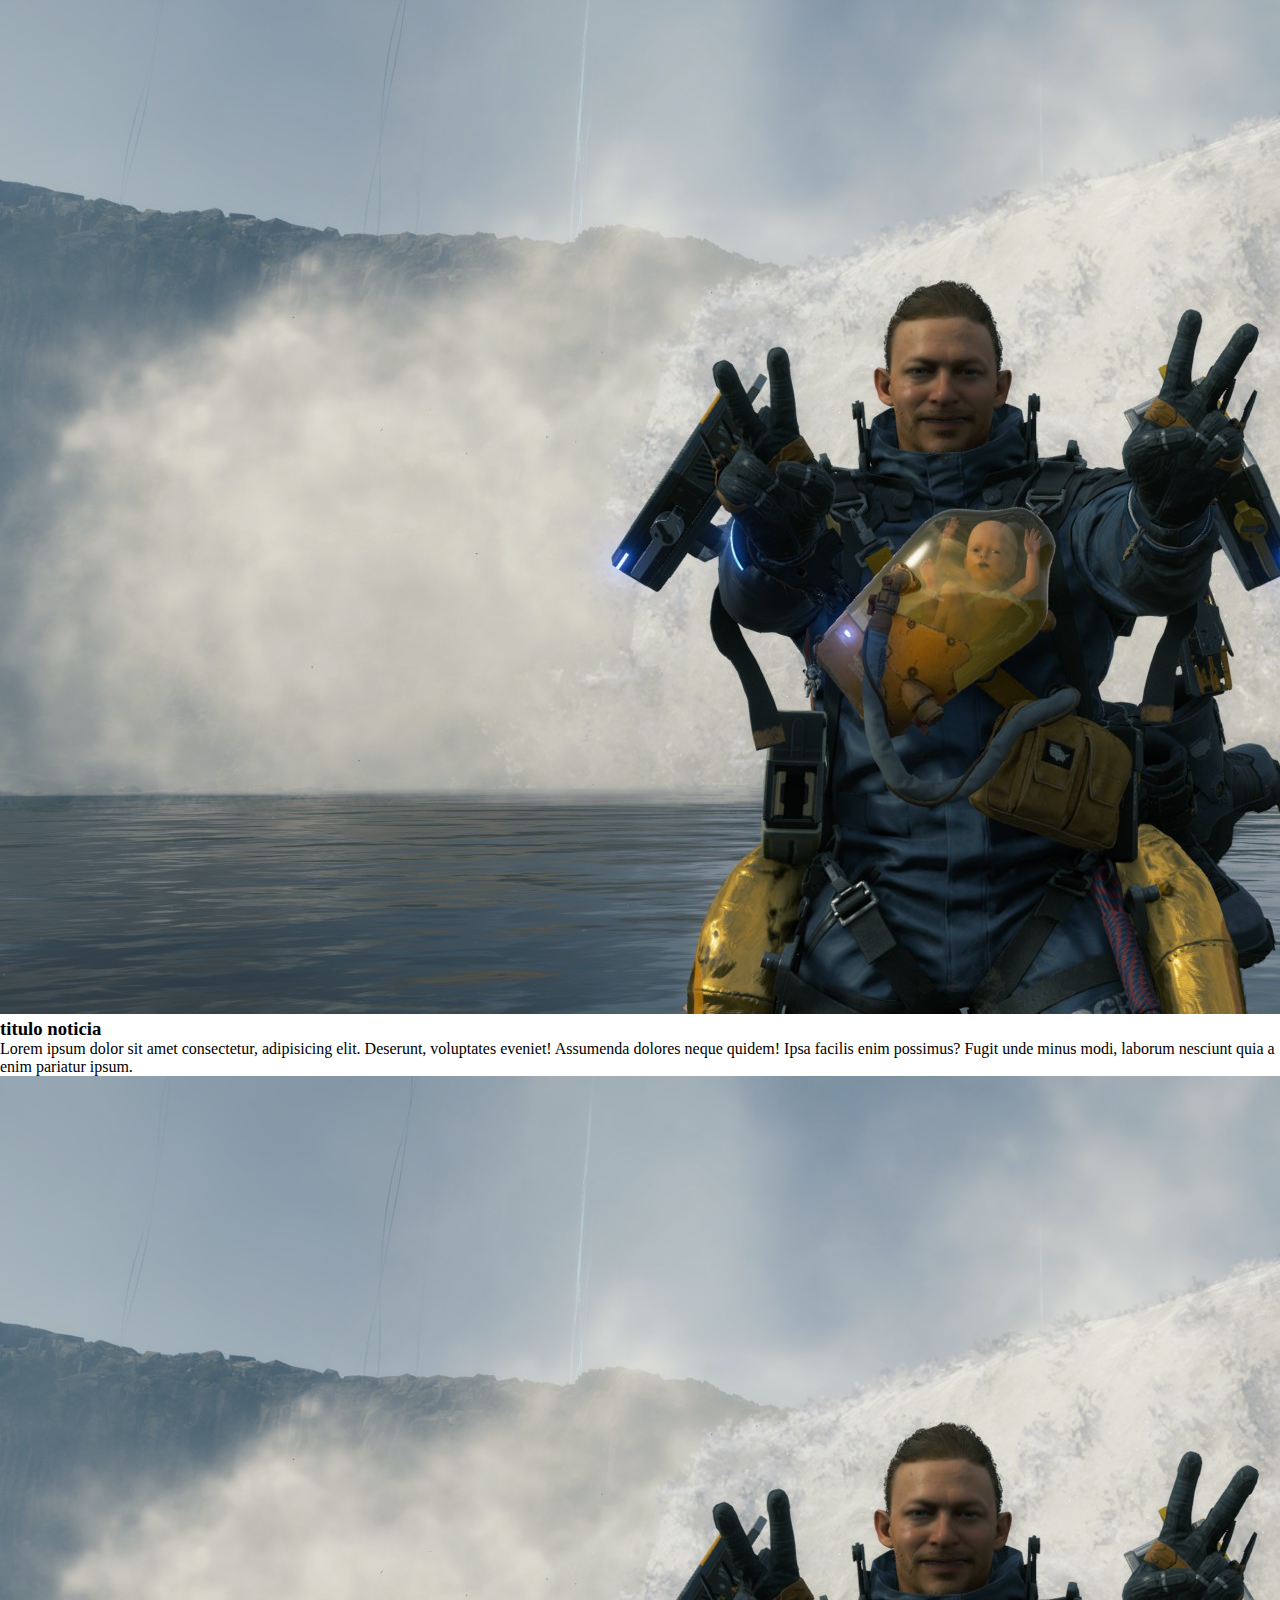
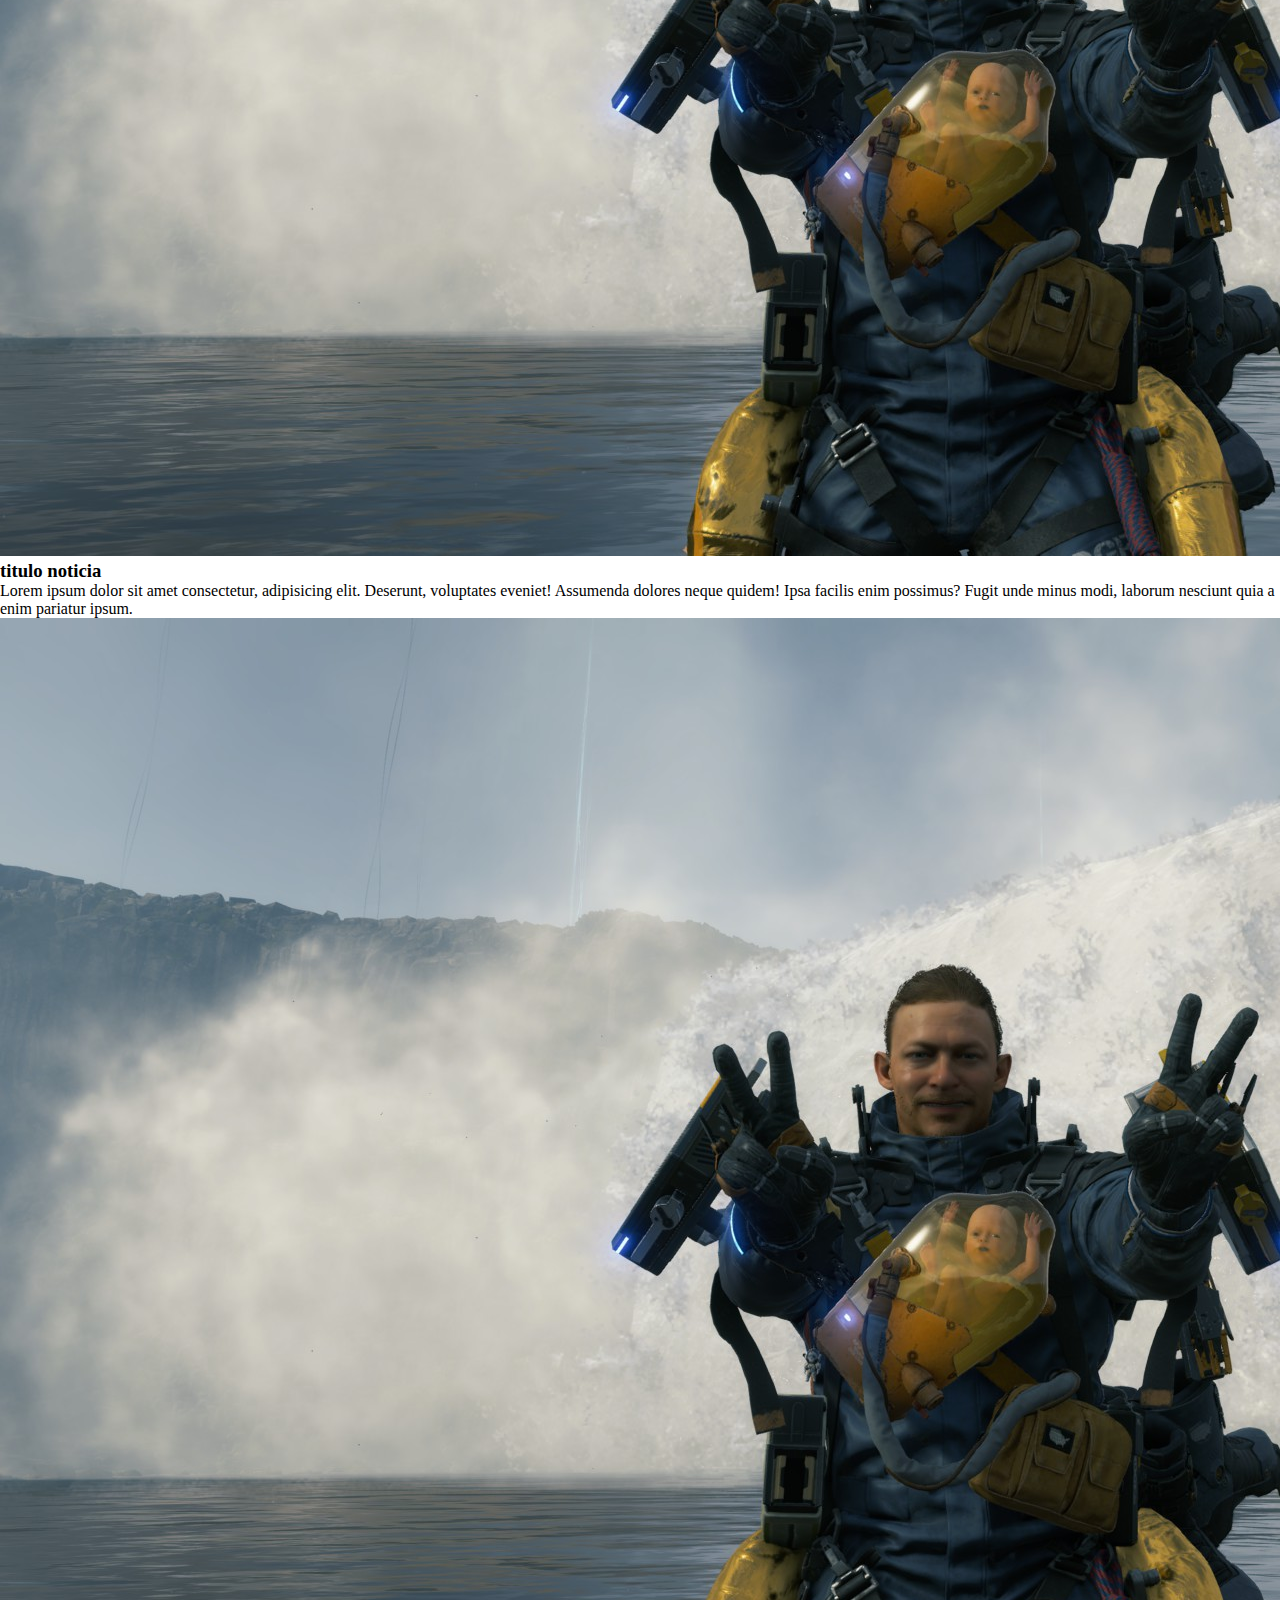
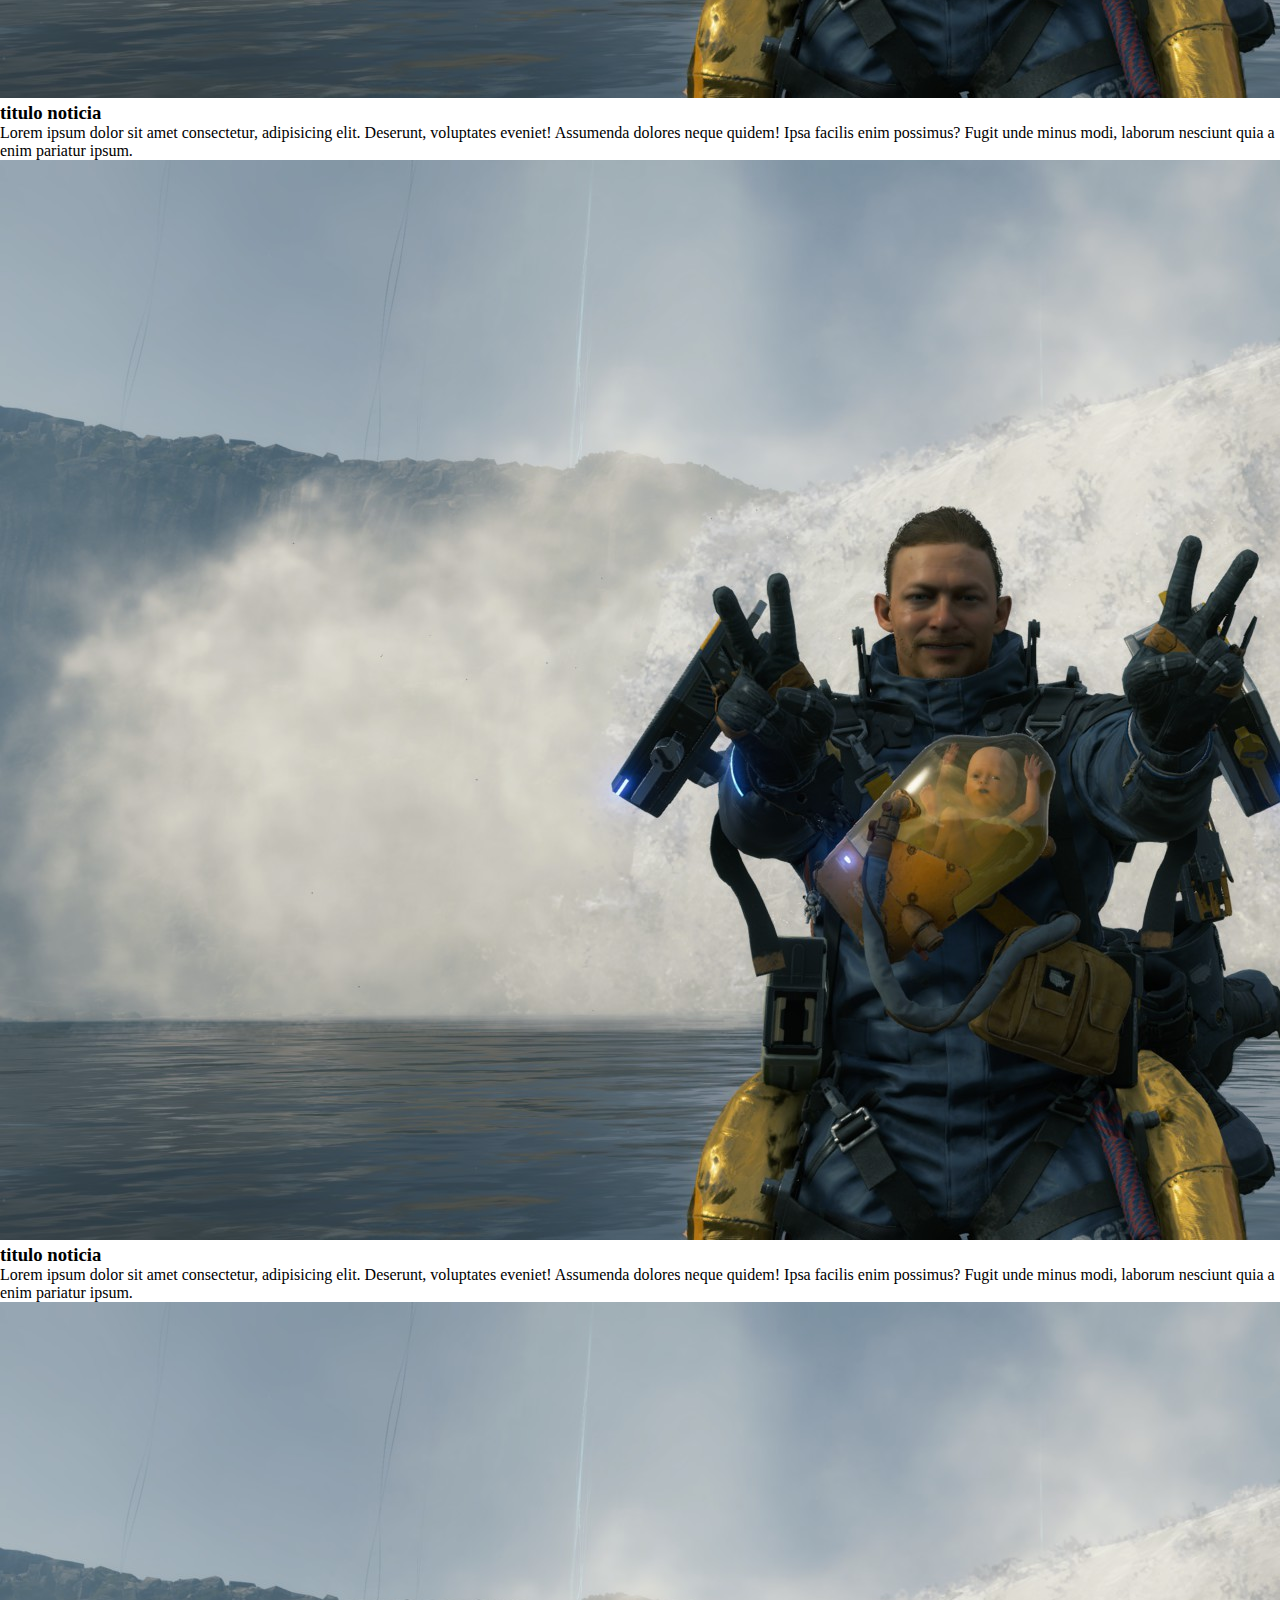
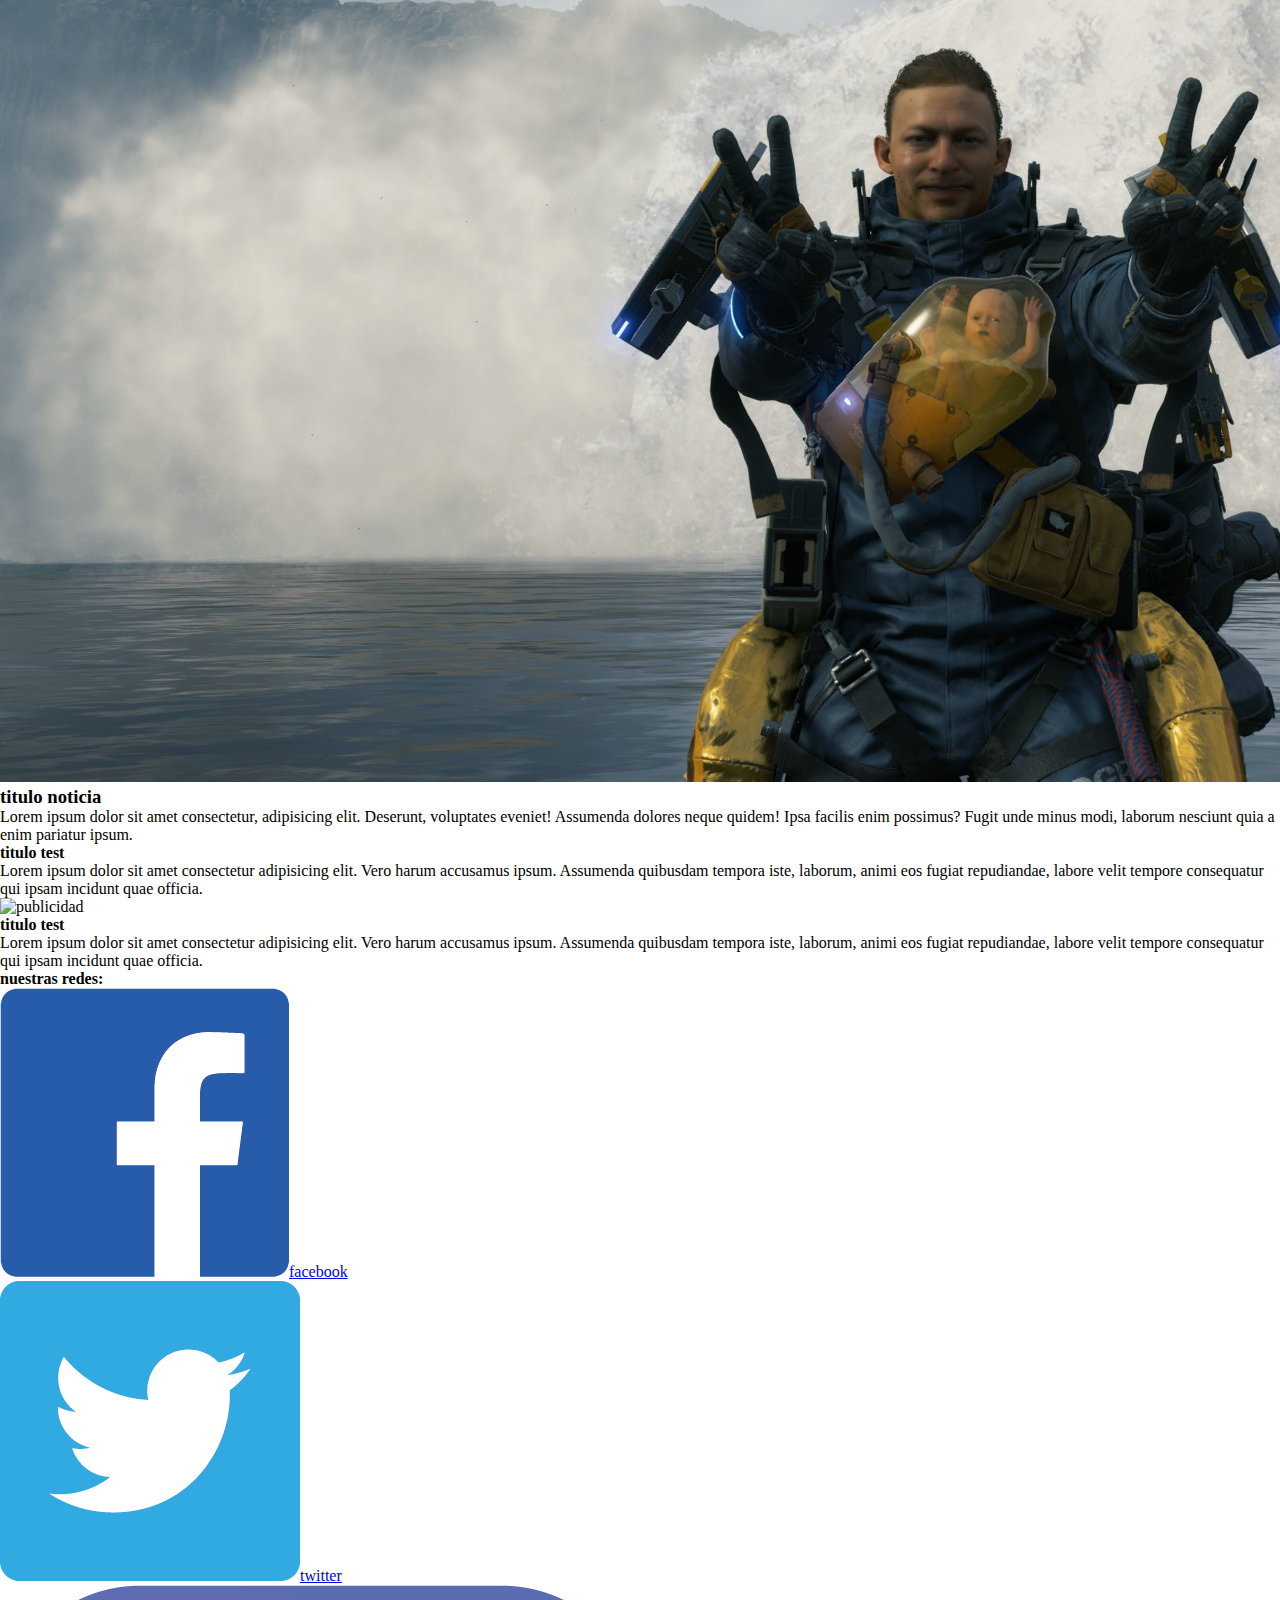
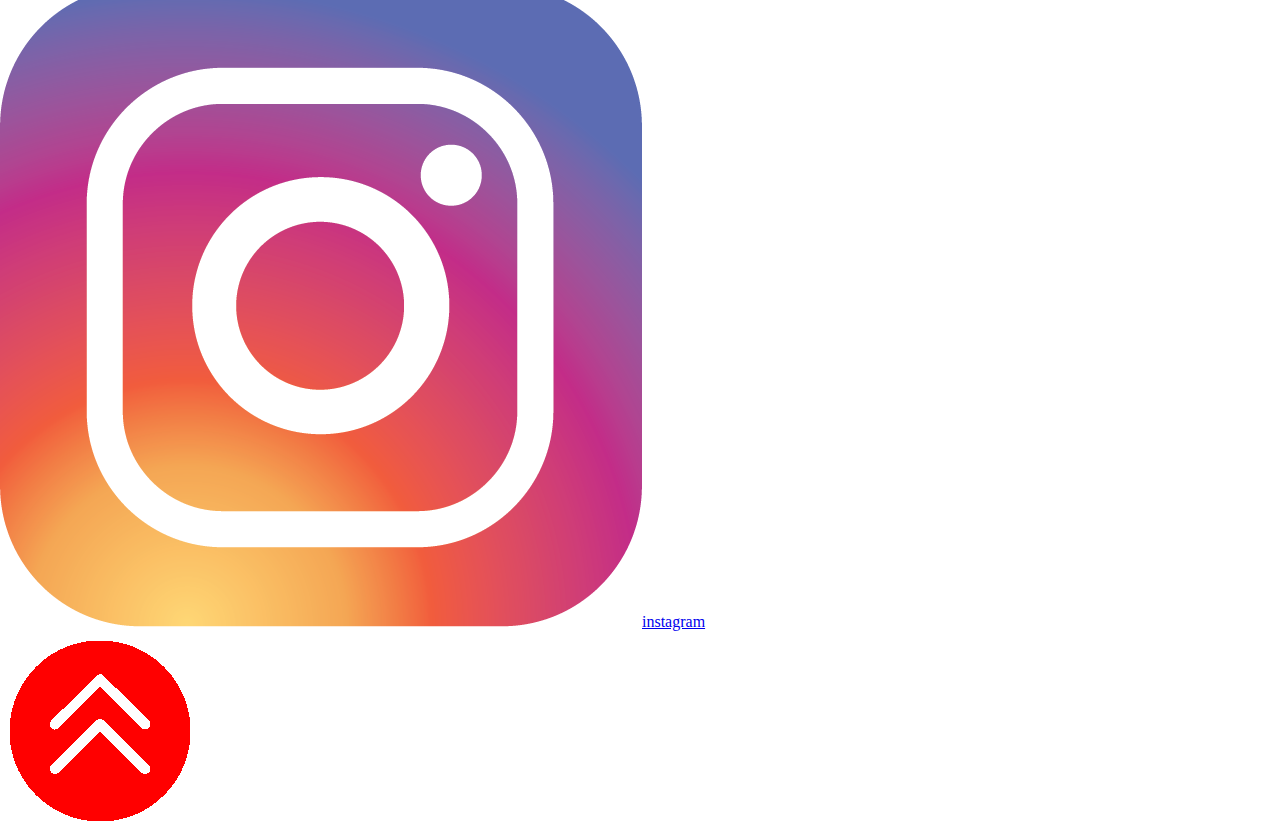
==== commit 7359ac9c: "se agregaron comentarios al index" ====
--- a/index.html
+++ b/index.html
@@ -2,206 +2,281 @@
 <html lang="en">
 
 <head>
-    
-    <meta charset="UTF-8">
-    <meta http-equiv="X-UA-Compatible" content="IE=edge">
-    <meta name="viewport" content="width=device-width, initial-scale=1.0">
-    <link rel="preconnect" href="https://fonts.googleapis.com">
-    <link rel="preconnect" href="https://fonts.gstatic.com" crossorigin>
-    <link href="https://fonts.googleapis.com/css2?family=Roboto+Slab:wght@300&family=Roboto:wght@100;300;700&display=swap" rel="stylesheet">
-    <link href="https://cdn.jsdelivr.net/npm/bootstrap@5.3.0-alpha3/dist/css/bootstrap.min.css" rel="stylesheet" integrity="sha384-KK94CHFLLe+nY2dmCWGMq91rCGa5gtU4mk92HdvYe+M/SXH301p5ILy+dN9+nJOZ" crossorigin="anonymous">
-    <link rel="stylesheet" href="./styles/styles.css">
-    <title>Inicio</title>
+
+  <meta charset="UTF-8">
+  <meta http-equiv="X-UA-Compatible" content="IE=edge">
+  <meta name="viewport" content="width=device-width, initial-scale=1.0">
+  <link rel="preconnect" href="https://fonts.googleapis.com">
+  <link rel="preconnect" href="https://fonts.gstatic.com" crossorigin>
+  <link href="https://fonts.googleapis.com/css2?family=Roboto+Slab:wght@300&family=Roboto:wght@100;300;700&display=swap"
+    rel="stylesheet">
+  <link href="https://cdn.jsdelivr.net/npm/bootstrap@5.3.0-alpha3/dist/css/bootstrap.min.css" rel="stylesheet"
+    integrity="sha384-KK94CHFLLe+nY2dmCWGMq91rCGa5gtU4mk92HdvYe+M/SXH301p5ILy+dN9+nJOZ" crossorigin="anonymous">
+  <link rel="stylesheet" href="./styles/styles.css">
+  <title>Inicio</title>
 </head>
 
 <body>
 
-    <header class="header">
-        <div class="header__logo-h1">
+  <!-- LOGO + H1 -->
+
+  <div class="container-fluid p-0">
+    <div class="row p-0 m-0">
+      <div class="col-12 p-0">
+        <header class="header">
+          <div class="header__logo-h1 py-3 d-flex flex-column flex-md-row justify-content-center align-items-center">
             <a href="./index.html" id="inicio-index"><img src="./img/logo.png" alt="inicio" class="logo"></a>
             <h1>RPChill</h1>
+          </div>
+      </div>
+    </div>
+  </div>
+
+  <!-- NAV -->
+
+  <div class="container-fluid" style="margin: 0; padding: 0;">
+    <nav class="navbar bg-dark navbar-expand-md bg-body-tertiary" data-bs-theme="dark">
+      <button class="navbar-toggler" type="button" data-bs-toggle="collapse" data-bs-target="#navbarNav"
+        aria-controls="navbarNav" aria-expanded="false" aria-label="Toggle navigation">
+        <span class="navbar-toggler-icon"></span>
+      </button>
+      <div class="collapse navbar-collapse justify-content-center" id="navbarNav">
+        <ul class="navbar-nav">
+          <li class="nav-item">
+            <a class="nav-link" href="/index.html">Inicio</a>
+          </li>
+          <li class="nav-item">
+            <a class="nav-link" href="./pages/juegos.html">juegos</a>
+          </li>
+          <li class="nav-item">
+            <a class="nav-link" href="./pages/peliculas.html">peliculas</a>
+          </li>
+          <li class="nav-item">
+            <a class="nav-link" href="./pages/musica.html">musica</a>
+          </li>
+          <li class="nav-item">
+            <a class="nav-link" href="./pages/contacto.html">contactos</a>
+          </li>
+        </ul>
+      </div>
+    </nav>
+  </div>
+  </header>
+
+  <!-- MAIN -->
+
+  <main class="index-main">
+    <section class="destacados-index">
+      <h2>Noticias destacadas</h2>
+
+      <!-- CAROUSEL SOLO EN SM -->
+
+      <div class="container-fluid">
+        <div id="carouselExample" class="carousel slide col-10 d-md-none">
+          <div class="carousel-inner">
+            <div class="carousel-item active">
+              <img src="./img/death-stranding.jpg" class="d-block w-100" alt="sam">
+            </div>
+            <div class="carousel-item">
+              <img src="./img/bullettrain.jpg" class="d-block w-100" alt="bullettrain">
+            </div>
+            <div class="carousel-item">
+              <img src="./img/rush.jpg" class="d-block w-100" alt="rush">
+            </div>
+          </div>
+          <button class="carousel-control-prev" type="button" data-bs-target="#carouselExample" data-bs-slide="prev">
+            <span class="carousel-control-prev-icon" aria-hidden="true"></span>
+            <span class="visually-hidden">Previous</span>
+          </button>
+          <button class="carousel-control-next" type="button" data-bs-target="#carouselExample" data-bs-slide="next">
+            <span class="carousel-control-next-icon" aria-hidden="true"></span>
+            <span class="visually-hidden">Next</span>
+          </button>
         </div>
-
-        <nav class="navbar bg-dark navbar-expand-lg bg-body-tertiary" data-bs-theme="dark">
-            <div class="container-fluid">
-              <button class="navbar-toggler" type="button" data-bs-toggle="collapse" data-bs-target="#navbarNav" aria-controls="navbarNav" aria-expanded="false" aria-label="Toggle navigation">
-                <span class="navbar-toggler-icon"></span>
-              </button>
-              <div class="collapse navbar-collapse" id="navbarNav">
-                <ul class="navbar-nav">
-                  <li class="nav-item">
-                    <a class="nav-link" href="/index.html">Inicio</a>
-                  </li>
-                  <li class="nav-item">
-                    <a class="nav-link" href="./pages/juegos.html">juegos</a>
-                  </li>
-                  <li class="nav-item">
-                    <a class="nav-link" href="./pages/peliculas.html">peliculas</a>
-                  </li>
-                  <li class="nav-item">
-                    <a class="nav-link" href="./pages/musica.html">musica</a>
-                  </li>
-                  <li class="nav-item">
-                    <a class="nav-link" href="./pages/contacto.html">contactos</a>
-                  </li>
-                </ul>
-              </div>
-            </div>
-          </nav>
-    </header>
-
-    <main class="index-main">
-        <section class="destacados-index">
-            <h2>Noticias destacadas</h2>
-
-            
-
-            <div class="cards">
-                <article class="index-card">
-                    <div class="card-text">
-                        <h3 class="card-title">titulo 1</h3>
-
-                    </div>
-                </article>
-
-                <article class="index-card index-card-desktop">
-                    <div class="card-text">
-                        <h3 class="card-title">titulo 2</h3>
-                    </div>
-                </article>
-
-                <article class="index-card index-card-desktop">
-                    <div class="card-text">
-                        <h3 class="card-title">titulo 3</h3>
-                    </div>
-                </article>
-            </div>
-        </section>
-
-        <!------ NUEVA SECCION ------>
-        <hr>
-        <!------ NUEVA SECCION ------>
-
-        <div class="body__margin-div">
-            <h2>lo ultimo</h2>
-            <div class="body__ultimas-aside">
-                <section class="ultimas">
-                    <article class="article-latest">
-                        <img src="./img/death-stranding.jpg" alt="sam" class="article-img">
-                        <div class="article-text">
-                            <h3>titulo noticia</h3>
-                            <p>Lorem ipsum dolor sit amet consectetur, adipisicing elit. Deserunt, voluptates eveniet!
-                                Assumenda
-                                dolores neque quidem! Ipsa facilis enim possimus? Fugit unde minus modi, laborum
-                                nesciunt
-                                quia a
-                                enim pariatur ipsum.</p>
-                        </div>
-                    </article>
-
-                    <article class="article-latest">
-                        <img src="./img/death-stranding.jpg" alt="sam" class="article-img">
-                        <div class="article-text">
-                            <h3>titulo noticia</h3>
-                            <p>Lorem ipsum dolor sit amet consectetur, adipisicing elit. Deserunt, voluptates eveniet!
-                                Assumenda
-                                dolores neque quidem! Ipsa facilis enim possimus? Fugit unde minus modi, laborum
-                                nesciunt
-                                quia a
-                                enim pariatur ipsum.</p>
-                        </div>
-                    </article>
-
-                    <article class="article-latest">
-                        <img src="./img/death-stranding.jpg" alt="sam" class="article-img">
-                        <div class="article-text">
-                            <h3>titulo noticia</h3>
-                            <p>Lorem ipsum dolor sit amet consectetur, adipisicing elit. Deserunt, voluptates eveniet!
-                                Assumenda
-                                dolores neque quidem! Ipsa facilis enim possimus? Fugit unde minus modi, laborum
-                                nesciunt
-                                quia a
-                                enim pariatur ipsum.</p>
-                        </div>
-                    </article>
-
-                    <article class="article-latest">
-                        <img src="./img/death-stranding.jpg" alt="sam" class="article-img">
-                        <div class="article-text">
-                            <h3>titulo noticia</h3>
-                            <p>Lorem ipsum dolor sit amet consectetur, adipisicing elit. Deserunt, voluptates eveniet!
-                                Assumenda
-                                dolores neque quidem! Ipsa facilis enim possimus? Fugit unde minus modi, laborum
-                                nesciunt
-                                quia a
-                                enim pariatur ipsum.</p>
-                        </div>
-                    </article>
-
-                    <article class="article-latest">
-                        <img src="./img/death-stranding.jpg" alt="sam" class="article-img">
-                        <div class="article-text">
-                            <h3>titulo noticia</h3>
-                            <p>Lorem ipsum dolor sit amet consectetur, adipisicing elit. Deserunt, voluptates eveniet!
-                                Assumenda
-                                dolores neque quidem! Ipsa facilis enim possimus? Fugit unde minus modi, laborum
-                                nesciunt
-                                quia a
-                                enim pariatur ipsum.</p>
-                        </div>
-                    </article>
-
-                    <article class="article-latest">
-                        <img src="./img/death-stranding.jpg" alt="sam" class="article-img">
-                        <div class="article-text">
-                            <h3>titulo noticia</h3>
-                            <p>Lorem ipsum dolor sit amet consectetur, adipisicing elit. Deserunt, voluptates eveniet!
-                                Assumenda
-                                dolores neque quidem! Ipsa facilis enim possimus? Fugit unde minus modi, laborum
-                                nesciunt
-                                quia a
-                                enim pariatur ipsum.</p>
-                        </div>
-                    </article>
-                </section>
-                <aside class="main__aside">
-                    <article class="aside__article">
-                        <h4>titulo test</h4>
-                        <p>Lorem ipsum dolor sit amet consectetur adipisicing elit. Vero harum accusamus ipsum. Assumenda quibusdam tempora iste, laborum, animi eos fugiat repudiandae, labore velit tempore consequatur qui ipsam incidunt quae officia.</p>
-                    </article>
-
-                    <img src="/img/Publicidad aperol.png" alt="publicidad" class="publicidad__aside">
-
-                    <article class="aside__article">
-                        <h4>titulo test</h4>
-                        <p>Lorem ipsum dolor sit amet consectetur adipisicing elit. Vero harum accusamus ipsum. Assumenda quibusdam tempora iste, laborum, animi eos fugiat repudiandae, labore velit tempore consequatur qui ipsam incidunt quae officia.</p>
-                    </article>
-                </aside>
-            </div>
+      </div>
+
+      <!-- CARDS PARA LAS DEMAS DEFINICIONES -->
+
+      <div class="cards container-fluid justify-content-evenly gap-3 d-none d-md-flex">
+
+        <article class="index-card">
+          <div class="card">
+            <img src="./img/death-stranding.jpg" class="card-img-top" alt="...">
+            <div class="card-body">
+              <h2 class="card-text">test</h2>
+              <p class="card-text">Lorem ipsum dolor sit amet consectetur adipisicing elit. Vel architecto recusandae
+                minima minus eaque ratione similique, non repellat eveniet expedita ad maxime dolorum, tempore illum
+                inventore ab deserunt. Aspernatur, similique.</p>
+            </div>
+        </article>
+        <article class="index-card index-card-desktop">
+          <div class="card">
+            <img src="./img/death-stranding.jpg" class="card-img-top" alt="...">
+            <div class="card-body">
+              <h2 class="card-text">test</h2>
+              <p class="card-text">Lorem ipsum dolor sit amet consectetur adipisicing elit. Vel architecto recusandae
+                minima minus eaque ratione similique, non repellat eveniet expedita ad maxime dolorum, tempore illum
+                inventore ab deserunt. Aspernatur, similique.</p>
+            </div>
+        </article>
+
+        <article class="index-card index-card-desktop">
+          <div class="card">
+            <img src="./img/death-stranding.jpg" class="card-img-top" alt="...">
+            <div class="card-body">
+              <h2 class="card-text">test</h2>
+              <p class="card-text">Lorem ipsum dolor sit amet consectetur adipisicing elit. Vel architecto recusandae
+                minima minus eaque ratione similique, non repellat eveniet expedita ad maxime dolorum, tempore illum
+                inventore ab deserunt. Aspernatur, similique.</p>
+            </div>
+        </article>
+      </div>
+    </section>
+
+    <!------ NUEVA SECCION ------>
+    <hr>
+    <!------ NUEVA SECCION ------>
+
+    <!-- NOTICIAS -->
+
+    <div class="container-fluid">
+      <div class="row">
+        <h2>lo ultimo</h2>
+        <div class="body__ultimas-aside d-md-flex justify-content-between">
+          <section class="ultimas col-12 col-xl-8">
+            <article class="article-latest d-flex flex-column flex-md-row align-items-center align-items-md-stretch">
+              <img src="./img/death-stranding.jpg" alt="sam" class="article-img w-75 object-fit-cover">
+              <div class="article-text d-flex flex-column align-items-center align-items-md-start">
+                <h3>titulo noticia</h3>
+                <p>Lorem ipsum dolor sit amet consectetur, adipisicing elit. Deserunt, voluptates eveniet!
+                  Assumenda
+                  dolores neque quidem! Ipsa facilis enim possimus? Fugit unde minus modi, laborum
+                  nesciunt
+                  quia a
+                  enim pariatur ipsum.</p>
+              </div>
+            </article>
+
+            <article class="article-latest d-flex flex-column flex-md-row align-items-center align-items-md-stretch">
+              <img src="./img/death-stranding.jpg" alt="sam" class="article-img w-75 object-fit-cover">
+              <div class="article-text d-flex flex-column align-items-center align-items-md-start">
+                <h3>titulo noticia</h3>
+                <p>Lorem ipsum dolor sit amet consectetur, adipisicing elit. Deserunt, voluptates eveniet!
+                  Assumenda
+                  dolores neque quidem! Ipsa facilis enim possimus? Fugit unde minus modi, laborum
+                  nesciunt
+                  quia a
+                  enim pariatur ipsum.</p>
+              </div>
+            </article>
+
+            <article class="article-latest d-flex flex-column flex-md-row align-items-center align-items-md-stretch">
+              <img src="./img/death-stranding.jpg" alt="sam" class="article-img w-75 object-fit-cover">
+              <div class="article-text d-flex flex-column align-items-center align-items-md-start">
+                <h3>titulo noticia</h3>
+                <p>Lorem ipsum dolor sit amet consectetur, adipisicing elit. Deserunt, voluptates eveniet!
+                  Assumenda
+                  dolores neque quidem! Ipsa facilis enim possimus? Fugit unde minus modi, laborum
+                  nesciunt
+                  quia a
+                  enim pariatur ipsum.</p>
+              </div>
+            </article>
+
+            <article class="article-latest d-flex flex-column flex-md-row align-items-center align-items-md-stretch">
+              <img src="./img/death-stranding.jpg" alt="sam" class="article-img w-75 object-fit-cover">
+              <div class="article-text d-flex flex-column align-items-center align-items-md-start">
+                <h3>titulo noticia</h3>
+                <p>Lorem ipsum dolor sit amet consectetur, adipisicing elit. Deserunt, voluptates eveniet!
+                  Assumenda
+                  dolores neque quidem! Ipsa facilis enim possimus? Fugit unde minus modi, laborum
+                  nesciunt
+                  quia a
+                  enim pariatur ipsum.</p>
+              </div>
+            </article>
+
+            <article class="article-latest d-flex flex-column flex-md-row align-items-center align-items-md-stretch">
+              <img src="./img/death-stranding.jpg" alt="sam" class="article-img w-75 object-fit-cover">
+              <div class="article-text d-flex flex-column align-items-center align-items-md-start">
+                <h3>titulo noticia</h3>
+                <p>Lorem ipsum dolor sit amet consectetur, adipisicing elit. Deserunt, voluptates eveniet!
+                  Assumenda
+                  dolores neque quidem! Ipsa facilis enim possimus? Fugit unde minus modi, laborum
+                  nesciunt
+                  quia a
+                  enim pariatur ipsum.</p>
+              </div>
+            </article>
+
+            <article class="article-latest d-flex flex-column flex-md-row align-items-center align-items-md-stretch">
+              <img src="./img/death-stranding.jpg" alt="sam" class="article-img w-75 object-fit-cover">
+              <div class="article-text d-flex flex-column align-items-center align-items-md-start">
+                <h3>titulo noticia</h3>
+                <p>Lorem ipsum dolor sit amet consectetur, adipisicing elit. Deserunt, voluptates eveniet!
+                  Assumenda
+                  dolores neque quidem! Ipsa facilis enim possimus? Fugit unde minus modi, laborum
+                  nesciunt
+                  quia a
+                  enim pariatur ipsum.</p>
+              </div>
+            </article>
+          </section>
+
+          <!-- ASIDE -->
+
+          <aside class="main__aside col-xl-3 d-none d-xl-flex flex-md-column">
+            <div class="separator__section-aside">
+              <article class="aside__article">
+                <h4>titulo test</h4>
+                <p>Lorem ipsum dolor sit amet consectetur adipisicing elit. Vero harum accusamus ipsum. Assumenda
+                  quibusdam
+                  tempora iste, laborum, animi eos fugiat repudiandae, labore velit tempore consequatur qui ipsam
+                  incidunt
+                  quae officia.</p>
+              </article>
+
+              <img src="/img/Publicidad aperol.png" alt="publicidad"
+                class="publicidad__aside w-75 align-self-center my-2 object-fit-cover">
+
+              <article class="aside__article">
+                <h4>titulo test</h4>
+                <p>Lorem ipsum dolor sit amet consectetur adipisicing elit. Vero harum accusamus ipsum. Assumenda
+                  quibusdam
+                  tempora iste, laborum, animi eos fugiat repudiandae, labore velit tempore consequatur qui ipsam
+                  incidunt
+                  quae officia.</p>
+              </article>
+            </div>
+          </aside>
         </div>
-    </main>
-
-    <footer>
-
-        <h4 class="footer-title">nuestras redes:</h4>
-        <div>
-            <ul class="lista-redes">
-                <li><a href="https://www.facebook.com/" target="_blank"><img class="logos-redes"
-                            src="./img/facebook-logo.png" alt="logo facebook"><span
-                            class="texto-redes">facebook</span></a></li>
-                <li><a href="https://twitter.com/home" target="_blank"><img class="logos-redes"
-                            src="./img/twitter-logo.png" alt="twitter logo"><span class="texto-redes">twitter</span></a>
-                </li>
-                <li><a href="https://www.instagram.com/" target="_blank"><img class="logos-redes"
-                            src="./img/instagram-logo.png" alt="instagram logo"><span
-                            class="texto-redes">instagram</span></a></li>
-            </ul>
-        </div>
-
-        <a href="#inicio-index" class="btn-up"><img class="img-up" src="./img/back-top.png" alt="back-to-top"></a>
-    </footer>
-
-    <script src="https://cdn.jsdelivr.net/npm/bootstrap@5.3.0-alpha3/dist/js/bootstrap.bundle.min.js" integrity="sha384-ENjdO4Dr2bkBIFxQpeoTz1HIcje39Wm4jDKdf19U8gI4ddQ3GYNS7NTKfAdVQSZe" crossorigin="anonymous"></script>
+      </div>
+    </div>
+  </main>
+
+  <!-------------- FOOTER --------------->
+
+  <footer class="col-12 bg-dark">
+
+    <h4 class="footer-title">nuestras redes:</h4>
+    <div>
+      <ul class="lista-redes">
+        <li><a href="https://www.facebook.com/" target="_blank"><img class="logos-redes" src="./img/facebook-logo.png"
+              alt="logo facebook"><span class="texto-redes">facebook</span></a></li>
+        <li><a href="https://twitter.com/home" target="_blank"><img class="logos-redes" src="./img/twitter-logo.png"
+              alt="twitter logo"><span class="texto-redes">twitter</span></a>
+        </li>
+        <li><a href="https://www.instagram.com/" target="_blank"><img class="logos-redes" src="./img/instagram-logo.png"
+              alt="instagram logo"><span class="texto-redes">instagram</span></a></li>
+      </ul>
+    </div>
+
+    <a href="#inicio-index" class="btn-up"><img class="img-up" src="./img/back-top.png" alt="back-to-top"></a>
+  </footer>
+
+  <script src="https://cdn.jsdelivr.net/npm/bootstrap@5.3.0-alpha3/dist/js/bootstrap.bundle.min.js"
+    integrity="sha384-ENjdO4Dr2bkBIFxQpeoTz1HIcje39Wm4jDKdf19U8gI4ddQ3GYNS7NTKfAdVQSZe"
+    crossorigin="anonymous"></script>
 
 </body>
 
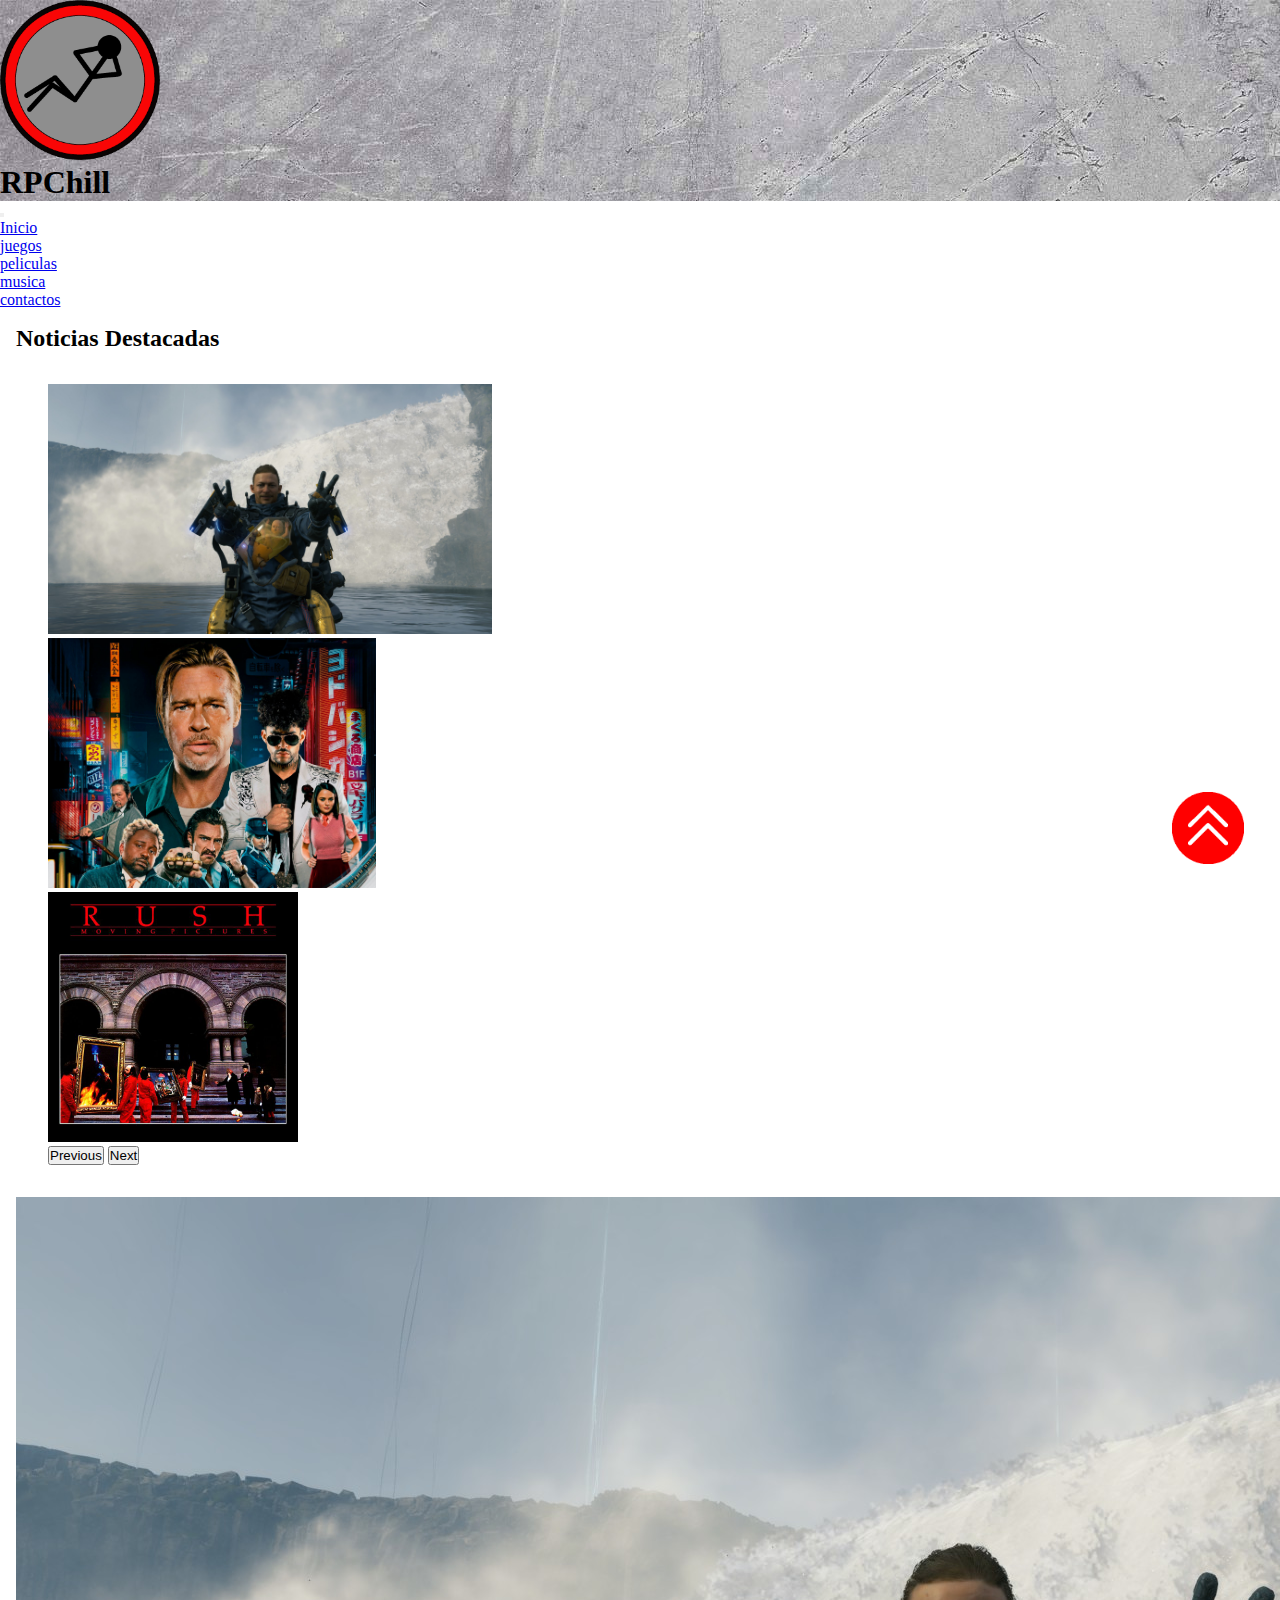
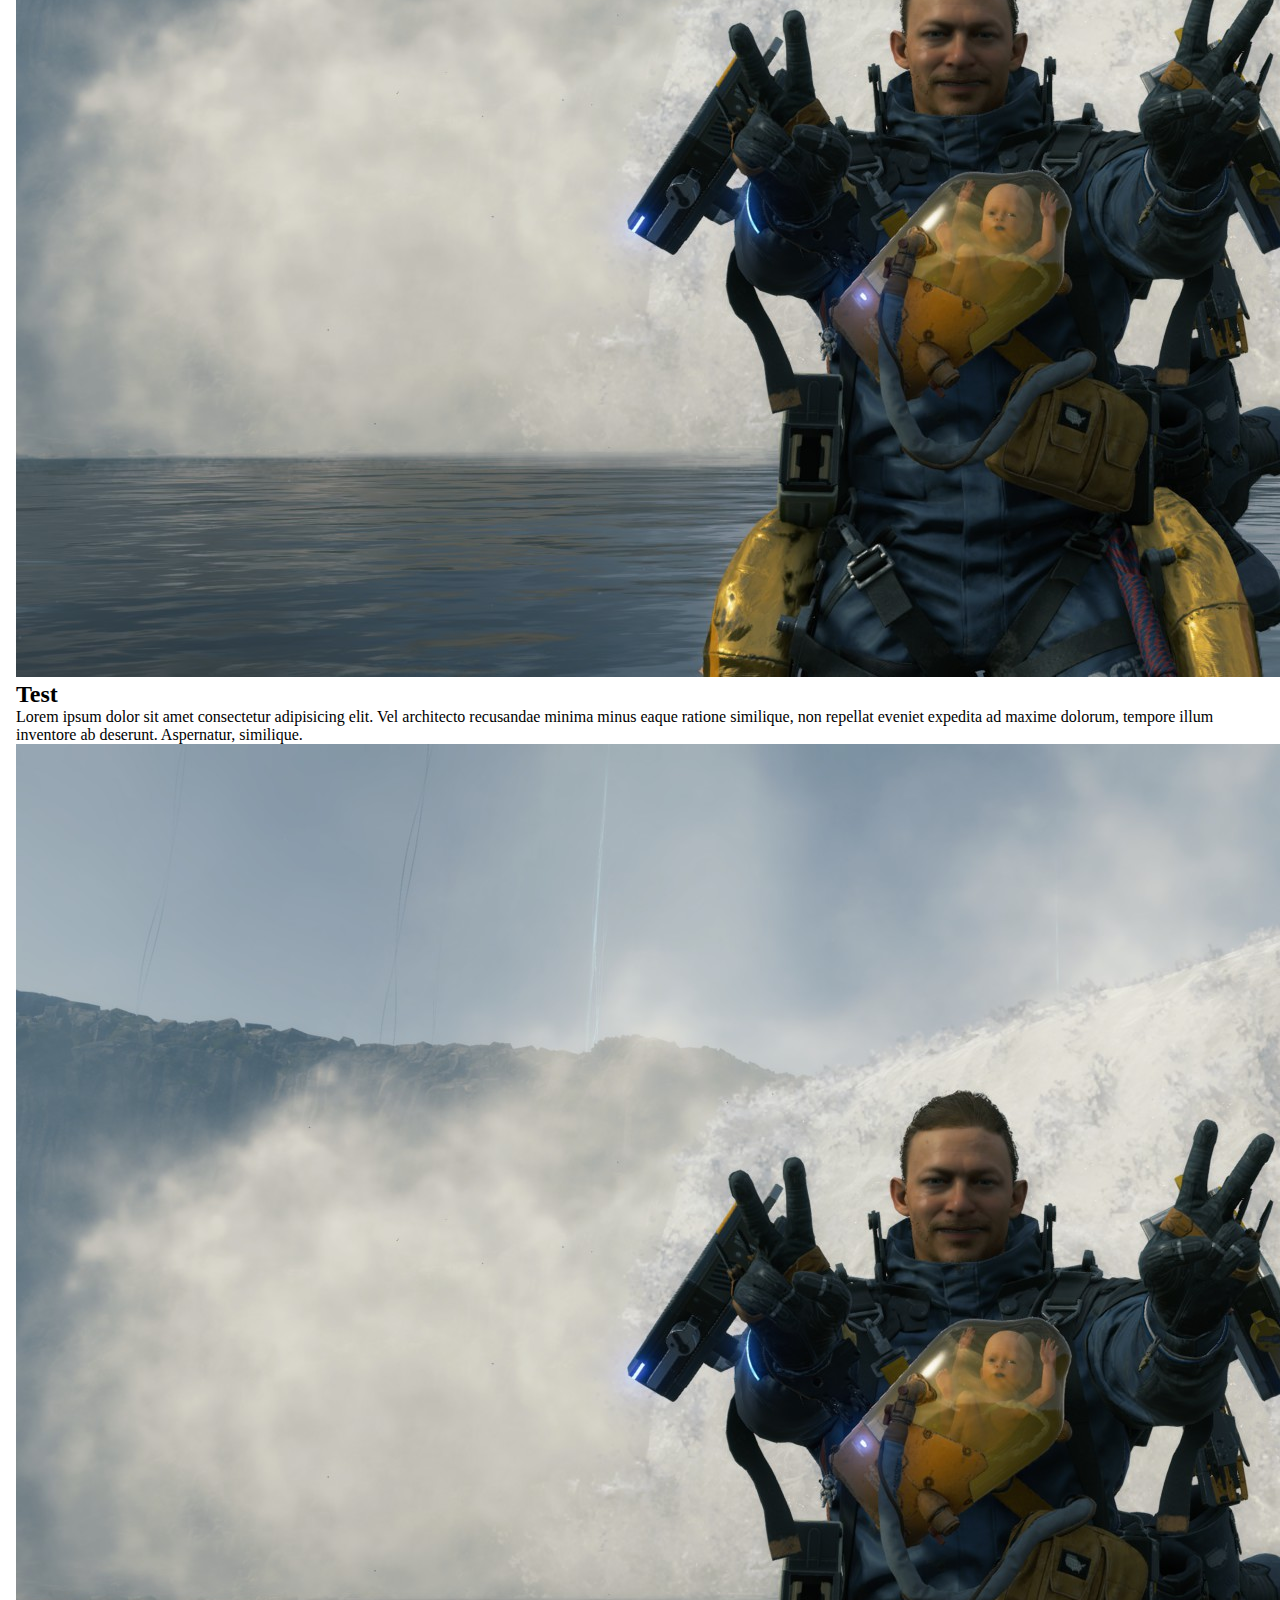
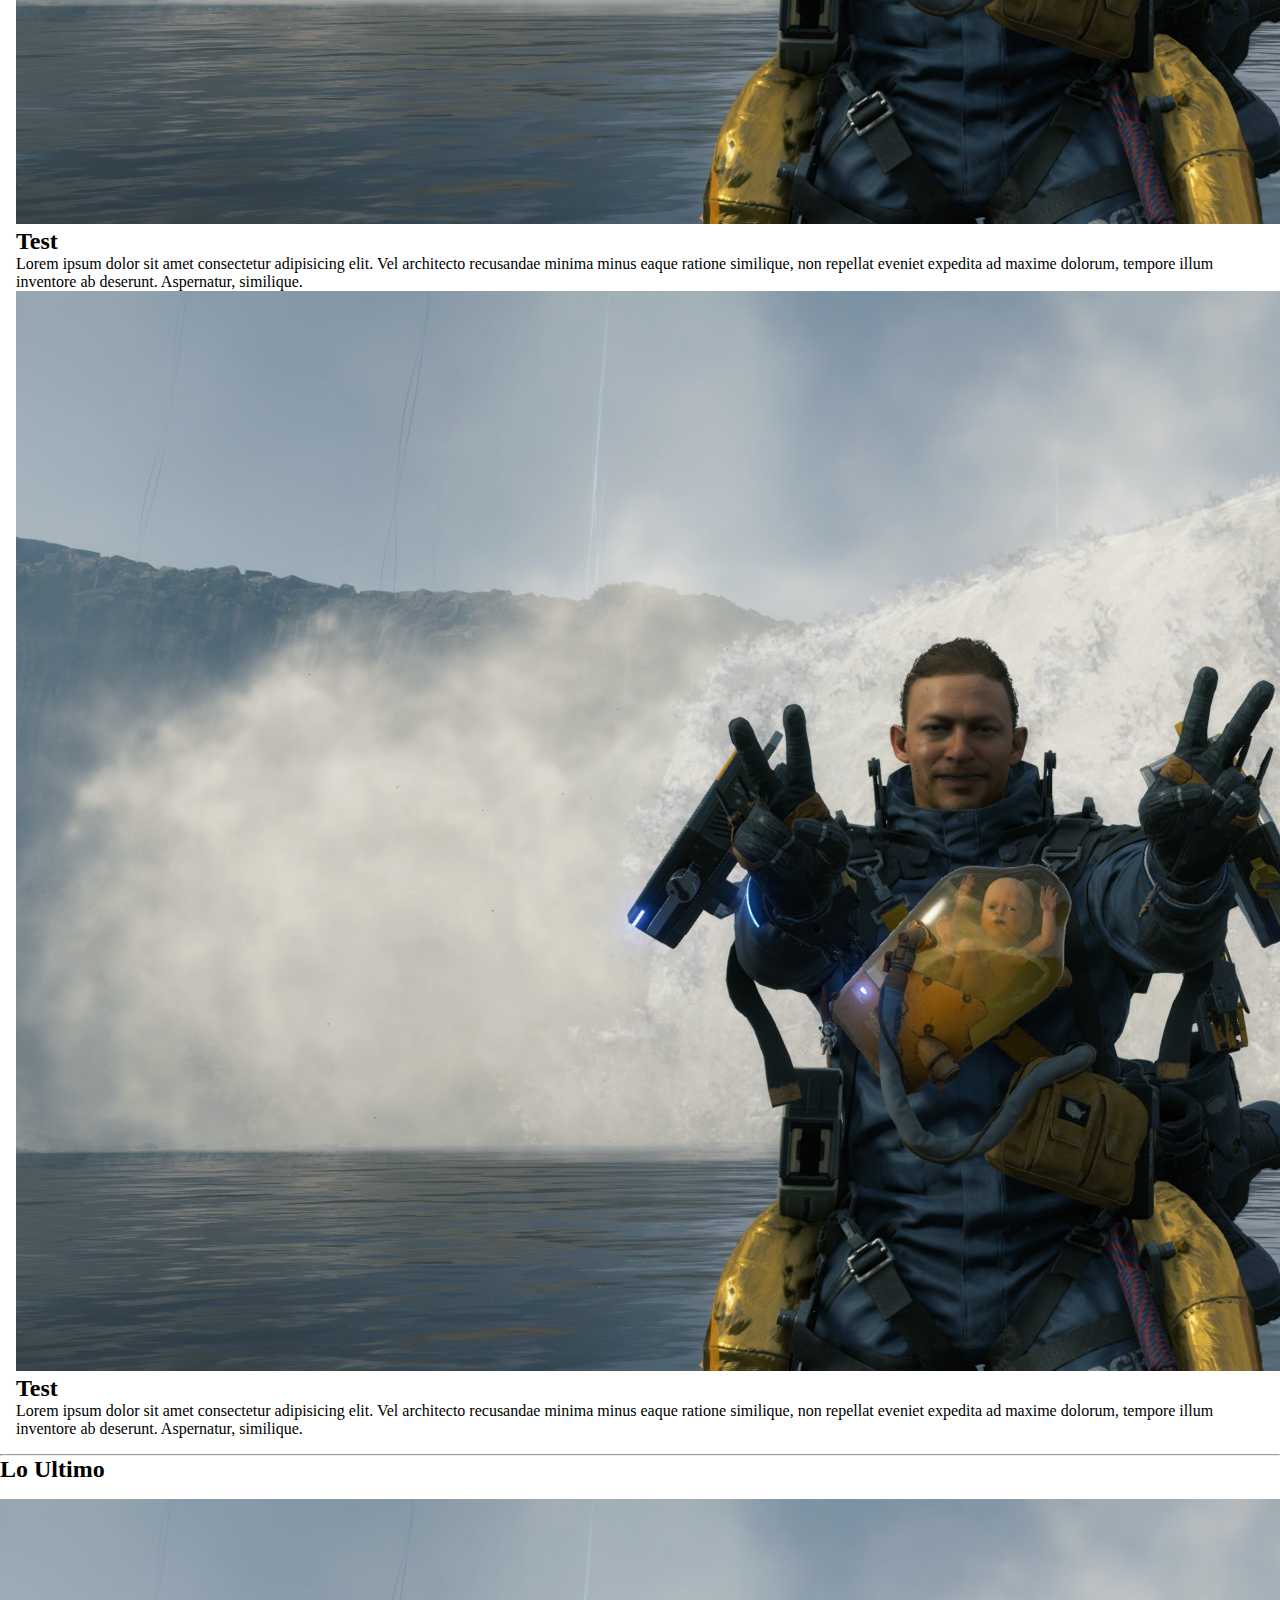
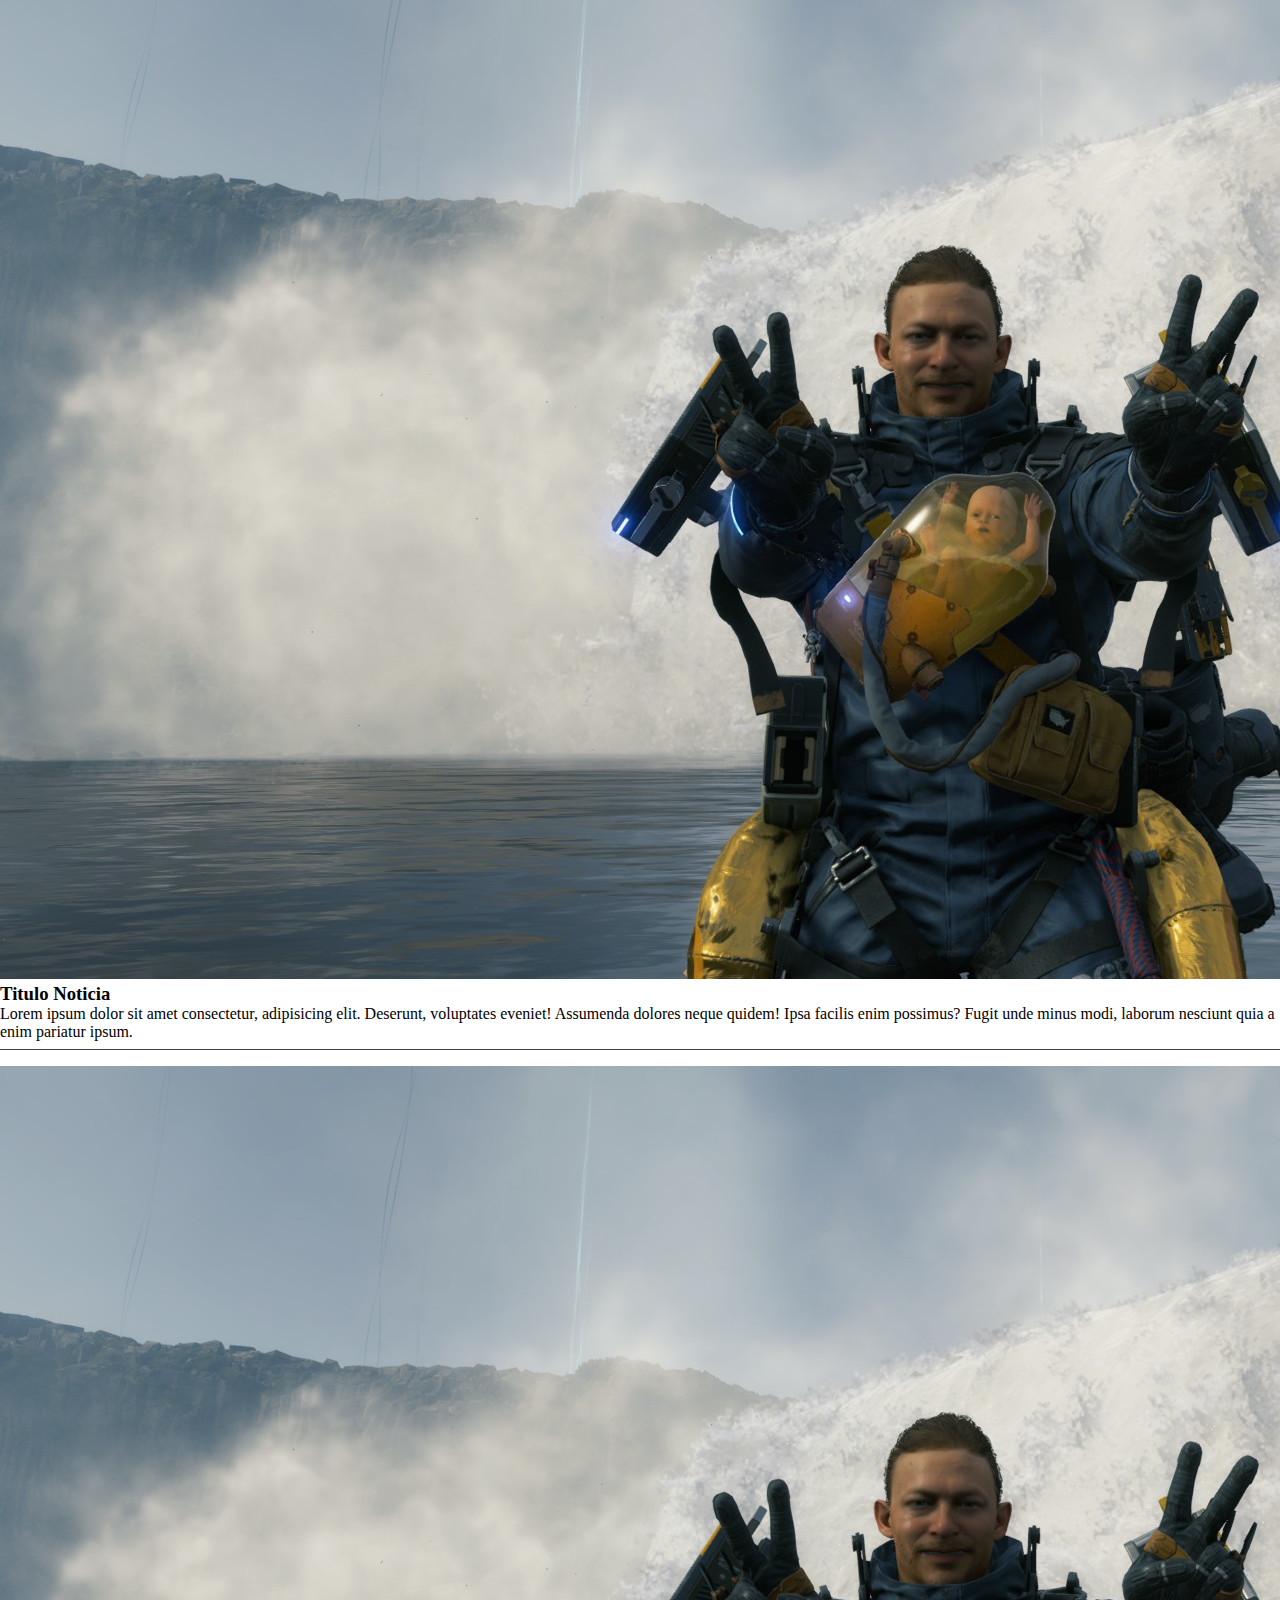
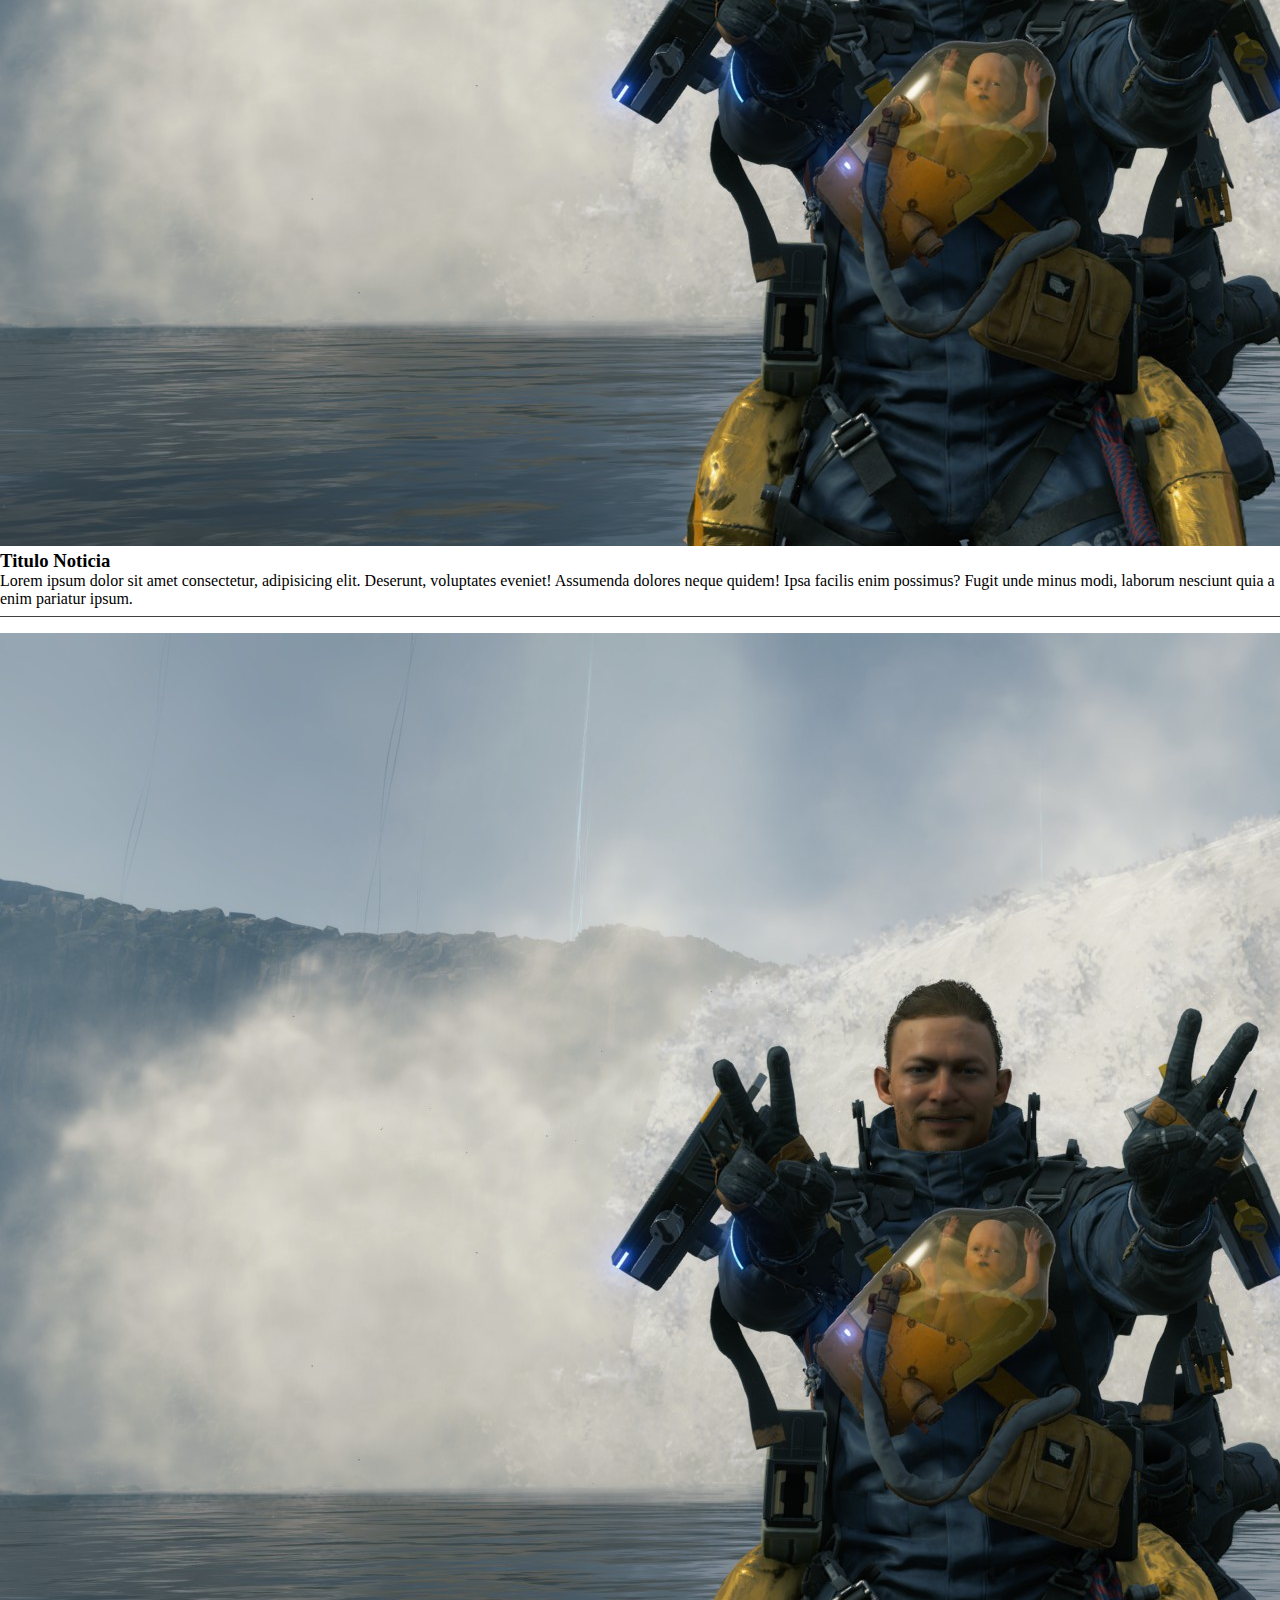
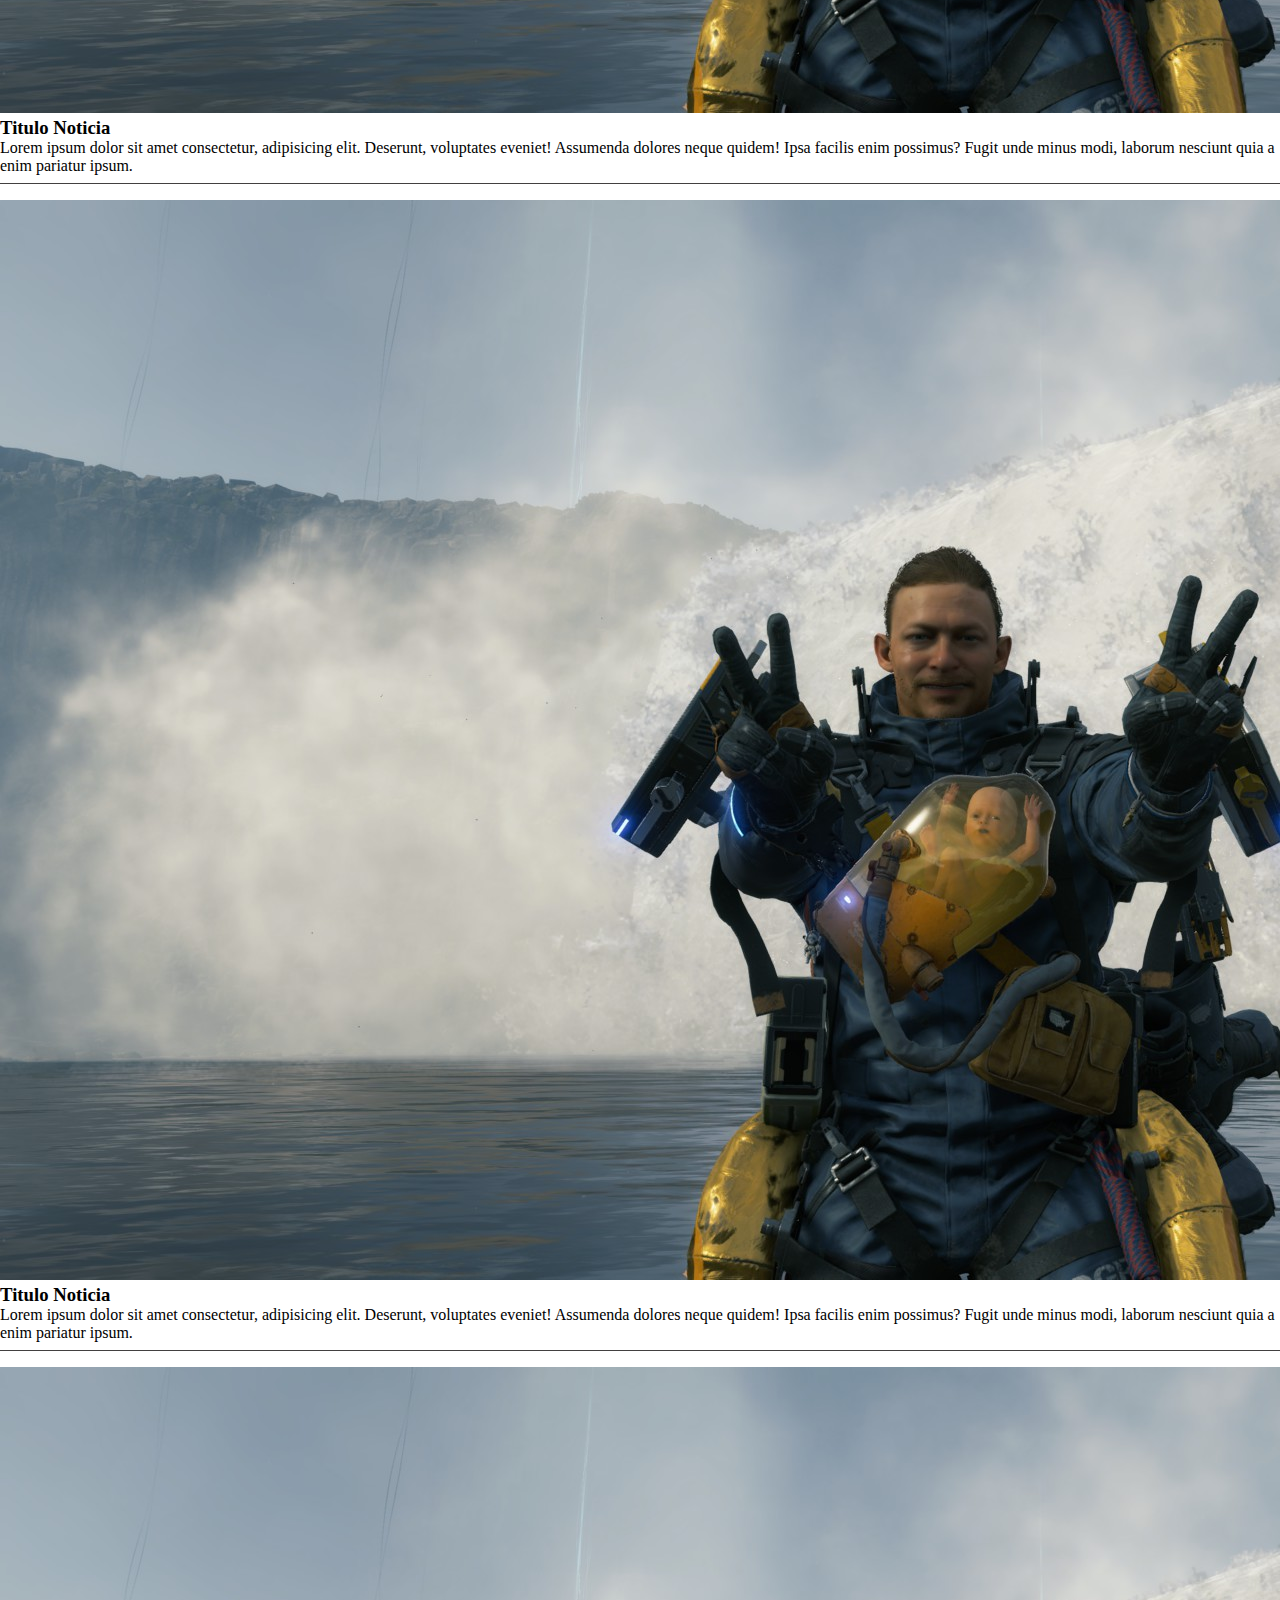
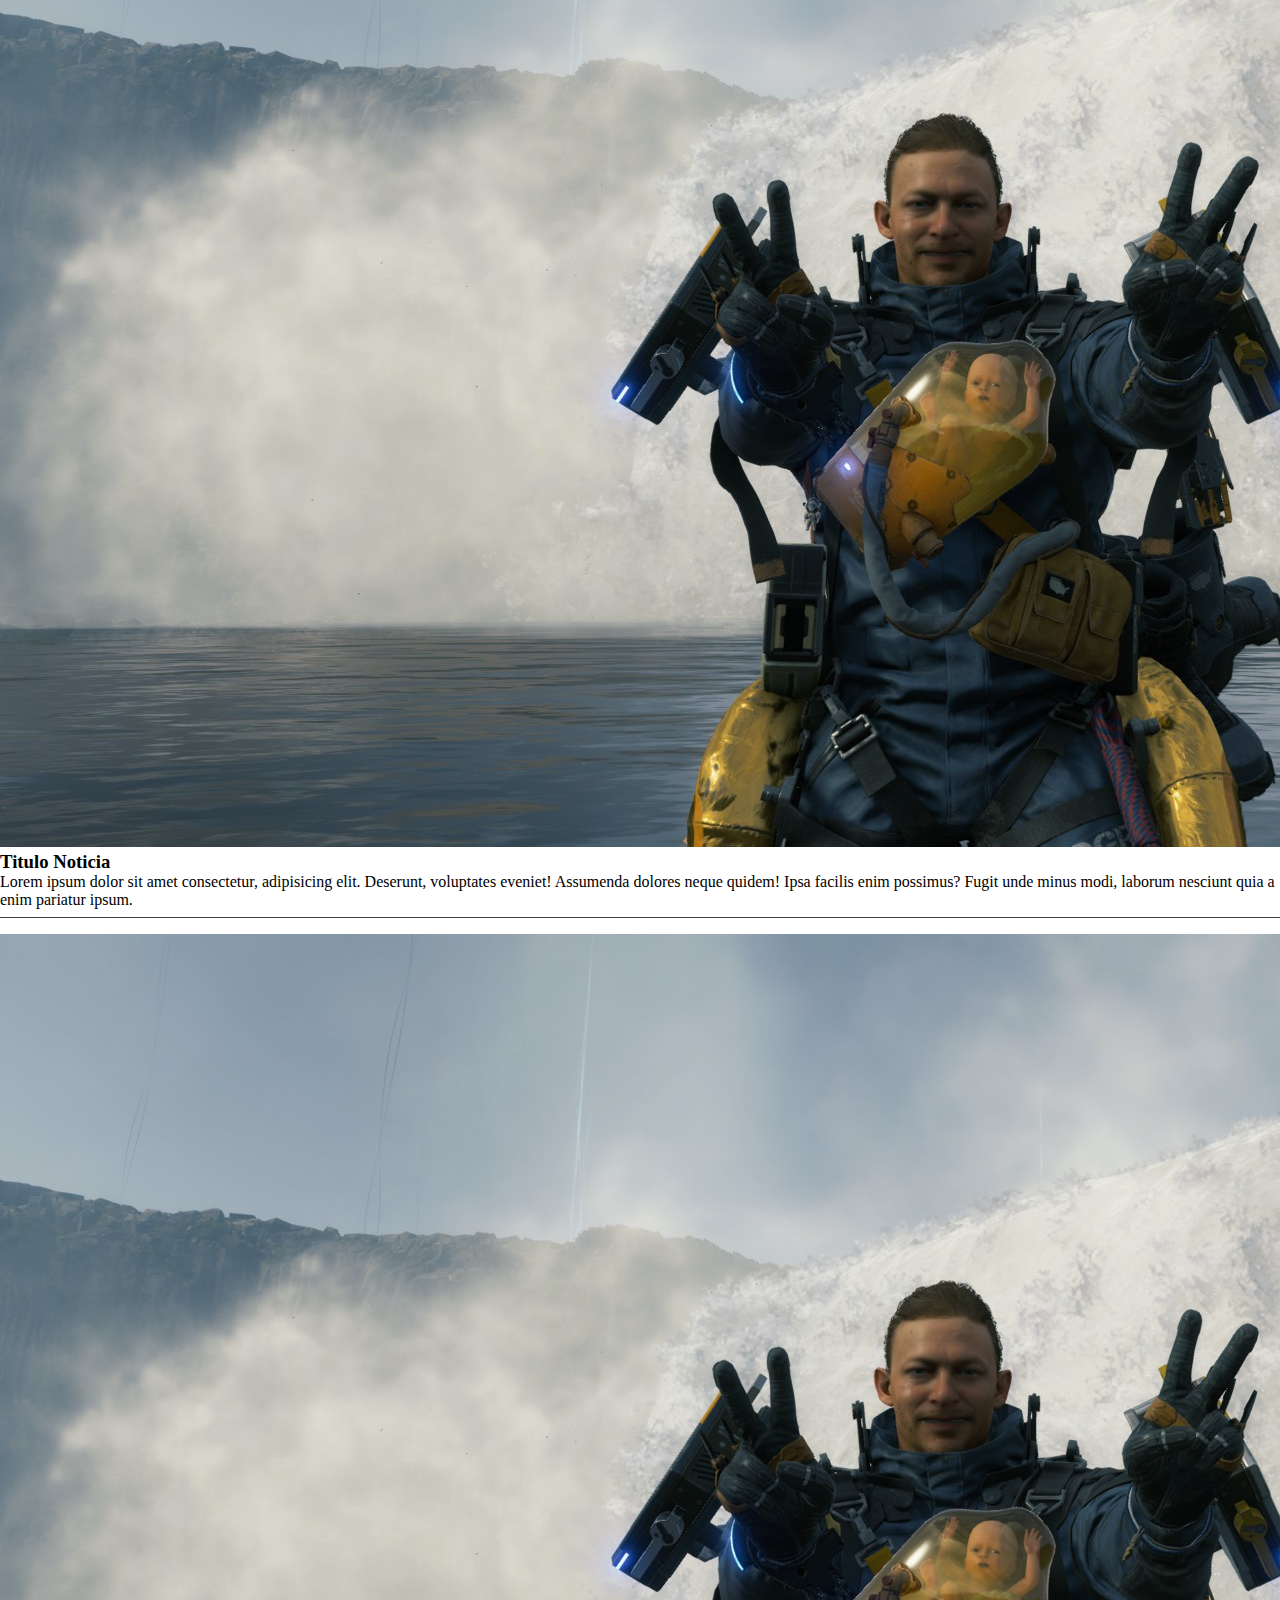
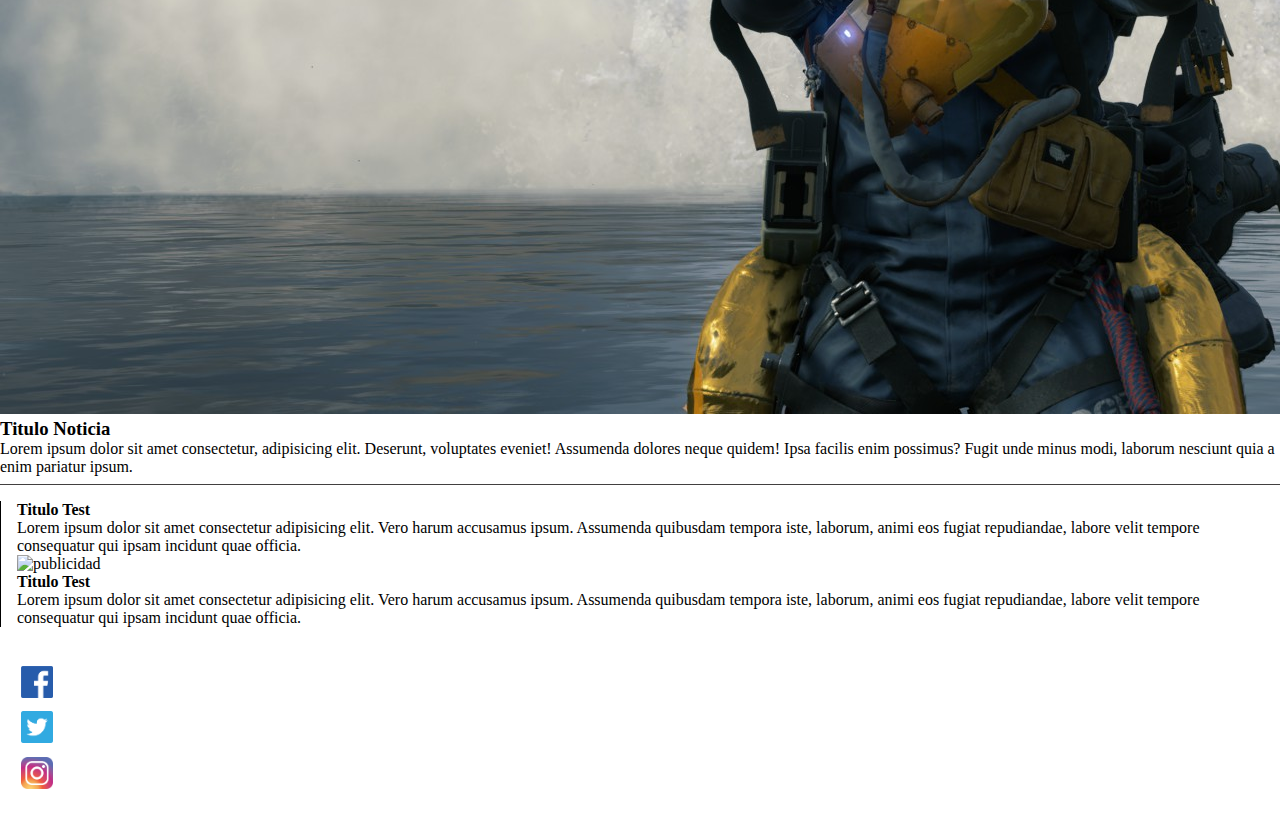
==== commit d35fae15: "seccion juegos ahora responsive!" ====
--- a/index.html
+++ b/index.html
@@ -146,72 +146,72 @@
           <section class="ultimas col-12 col-xl-8">
             <article class="article-latest d-flex flex-column flex-md-row align-items-center align-items-md-stretch">
               <img src="./img/death-stranding.jpg" alt="sam" class="article-img w-75 object-fit-cover">
-              <div class="article-text d-flex flex-column align-items-center align-items-md-start">
-                <h3>titulo noticia</h3>
-                <p>Lorem ipsum dolor sit amet consectetur, adipisicing elit. Deserunt, voluptates eveniet!
-                  Assumenda
-                  dolores neque quidem! Ipsa facilis enim possimus? Fugit unde minus modi, laborum
-                  nesciunt
-                  quia a
-                  enim pariatur ipsum.</p>
-              </div>
-            </article>
-
-            <article class="article-latest d-flex flex-column flex-md-row align-items-center align-items-md-stretch">
-              <img src="./img/death-stranding.jpg" alt="sam" class="article-img w-75 object-fit-cover">
-              <div class="article-text d-flex flex-column align-items-center align-items-md-start">
-                <h3>titulo noticia</h3>
-                <p>Lorem ipsum dolor sit amet consectetur, adipisicing elit. Deserunt, voluptates eveniet!
-                  Assumenda
-                  dolores neque quidem! Ipsa facilis enim possimus? Fugit unde minus modi, laborum
-                  nesciunt
-                  quia a
-                  enim pariatur ipsum.</p>
-              </div>
-            </article>
-
-            <article class="article-latest d-flex flex-column flex-md-row align-items-center align-items-md-stretch">
-              <img src="./img/death-stranding.jpg" alt="sam" class="article-img w-75 object-fit-cover">
-              <div class="article-text d-flex flex-column align-items-center align-items-md-start">
-                <h3>titulo noticia</h3>
-                <p>Lorem ipsum dolor sit amet consectetur, adipisicing elit. Deserunt, voluptates eveniet!
-                  Assumenda
-                  dolores neque quidem! Ipsa facilis enim possimus? Fugit unde minus modi, laborum
-                  nesciunt
-                  quia a
-                  enim pariatur ipsum.</p>
-              </div>
-            </article>
-
-            <article class="article-latest d-flex flex-column flex-md-row align-items-center align-items-md-stretch">
-              <img src="./img/death-stranding.jpg" alt="sam" class="article-img w-75 object-fit-cover">
-              <div class="article-text d-flex flex-column align-items-center align-items-md-start">
-                <h3>titulo noticia</h3>
-                <p>Lorem ipsum dolor sit amet consectetur, adipisicing elit. Deserunt, voluptates eveniet!
-                  Assumenda
-                  dolores neque quidem! Ipsa facilis enim possimus? Fugit unde minus modi, laborum
-                  nesciunt
-                  quia a
-                  enim pariatur ipsum.</p>
-              </div>
-            </article>
-
-            <article class="article-latest d-flex flex-column flex-md-row align-items-center align-items-md-stretch">
-              <img src="./img/death-stranding.jpg" alt="sam" class="article-img w-75 object-fit-cover">
-              <div class="article-text d-flex flex-column align-items-center align-items-md-start">
-                <h3>titulo noticia</h3>
-                <p>Lorem ipsum dolor sit amet consectetur, adipisicing elit. Deserunt, voluptates eveniet!
-                  Assumenda
-                  dolores neque quidem! Ipsa facilis enim possimus? Fugit unde minus modi, laborum
-                  nesciunt
-                  quia a
-                  enim pariatur ipsum.</p>
-              </div>
-            </article>
-
-            <article class="article-latest d-flex flex-column flex-md-row align-items-center align-items-md-stretch">
-              <img src="./img/death-stranding.jpg" alt="sam" class="article-img w-75 object-fit-cover">
-              <div class="article-text d-flex flex-column align-items-center align-items-md-start">
+              <div class="article-text d-flex flex-column align-items-center align-items-md-start text-center text-md-start">
+                <h3>titulo noticia</h3>
+                <p>Lorem ipsum dolor sit amet consectetur, adipisicing elit. Deserunt, voluptates eveniet!
+                  Assumenda
+                  dolores neque quidem! Ipsa facilis enim possimus? Fugit unde minus modi, laborum
+                  nesciunt
+                  quia a
+                  enim pariatur ipsum.</p>
+              </div>
+            </article>
+
+            <article class="article-latest d-flex flex-column flex-md-row align-items-center align-items-md-stretch">
+              <img src="./img/death-stranding.jpg" alt="sam" class="article-img w-75 object-fit-cover">
+              <div class="article-text d-flex flex-column align-items-center align-items-md-start text-center text-md-start">
+                <h3>titulo noticia</h3>
+                <p>Lorem ipsum dolor sit amet consectetur, adipisicing elit. Deserunt, voluptates eveniet!
+                  Assumenda
+                  dolores neque quidem! Ipsa facilis enim possimus? Fugit unde minus modi, laborum
+                  nesciunt
+                  quia a
+                  enim pariatur ipsum.</p>
+              </div>
+            </article>
+
+            <article class="article-latest d-flex flex-column flex-md-row align-items-center align-items-md-stretch">
+              <img src="./img/death-stranding.jpg" alt="sam" class="article-img w-75 object-fit-cover">
+              <div class="article-text d-flex flex-column align-items-center align-items-md-start text-center text-md-start">
+                <h3>titulo noticia</h3>
+                <p>Lorem ipsum dolor sit amet consectetur, adipisicing elit. Deserunt, voluptates eveniet!
+                  Assumenda
+                  dolores neque quidem! Ipsa facilis enim possimus? Fugit unde minus modi, laborum
+                  nesciunt
+                  quia a
+                  enim pariatur ipsum.</p>
+              </div>
+            </article>
+
+            <article class="article-latest d-flex flex-column flex-md-row align-items-center align-items-md-stretch">
+              <img src="./img/death-stranding.jpg" alt="sam" class="article-img w-75 object-fit-cover">
+              <div class="article-text d-flex flex-column align-items-center align-items-md-start text-center text-md-start">
+                <h3>titulo noticia</h3>
+                <p>Lorem ipsum dolor sit amet consectetur, adipisicing elit. Deserunt, voluptates eveniet!
+                  Assumenda
+                  dolores neque quidem! Ipsa facilis enim possimus? Fugit unde minus modi, laborum
+                  nesciunt
+                  quia a
+                  enim pariatur ipsum.</p>
+              </div>
+            </article>
+
+            <article class="article-latest d-flex flex-column flex-md-row align-items-center align-items-md-stretch">
+              <img src="./img/death-stranding.jpg" alt="sam" class="article-img w-75 object-fit-cover">
+              <div class="article-text d-flex flex-column align-items-center align-items-md-start text-center text-md-start">
+                <h3>titulo noticia</h3>
+                <p>Lorem ipsum dolor sit amet consectetur, adipisicing elit. Deserunt, voluptates eveniet!
+                  Assumenda
+                  dolores neque quidem! Ipsa facilis enim possimus? Fugit unde minus modi, laborum
+                  nesciunt
+                  quia a
+                  enim pariatur ipsum.</p>
+              </div>
+            </article>
+
+            <article class="article-latest d-flex flex-column flex-md-row align-items-center align-items-md-stretch">
+              <img src="./img/death-stranding.jpg" alt="sam" class="article-img w-75 object-fit-cover">
+              <div class="article-text d-flex flex-column align-items-center align-items-md-start text-center text-md-start">
                 <h3>titulo noticia</h3>
                 <p>Lorem ipsum dolor sit amet consectetur, adipisicing elit. Deserunt, voluptates eveniet!
                   Assumenda
--- a/styles/styles.css
+++ b/styles/styles.css
@@ -4,16 +4,99 @@
     box-sizing: border-box;
 }
 
-.header__logo-h1{
+header{
     background-image: url(../img/header-background.jpg);
-    display:flex;
-    flex-direction: row;
-    justify-content: center;
-    align-items: center;
-    padding: 3em 0;
 }
 
 .logo{
     width: 10em;
+}
+
+h1, h2, h3, h4, h5, h6{
+    text-transform: capitalize;
+}
+
+.nav__container{
+    padding: 0;
+    margin: 0;
+}
+
+.carousel{
+    margin: 2em;
+    
+}
+
+.carousel-item img {
+    height: 250px;
+    max-height: 250px;
+    object-fit:cover;
+}
+
+.article-latest{
+    margin: 1em 0;
+    padding-bottom: 0.5em;
+    border-bottom: 0.3px rgb(66, 64, 64) solid;
+}
+
+.article-img{
     margin-right: 1em;
+
+}
+
+.separator__section-aside{
+    border-left: 0.5px black solid;
+    padding-left: 1em;
+}
+
+.destacados-index{
+    margin: 1em;
+}
+
+footer{
+    padding: 1em;
+}
+
+.footer-title{
+    color: white;
+}
+
+footer ul{
+    display: flex;
+    flex-direction: column;
+    list-style: none;
+    margin: none;
+    padding: none;
+}
+
+footer ul li{
+    margin: 0.3em;
+}
+
+footer ul a{
+    text-decoration: none;
+    color: white;
+}
+
+.logos-redes{
+    width: 2rem;
+    margin-right: 0.4em;
+}
+
+.img-up{
+    width: 5em;
+    position: fixed;
+    right: 2em;
+    bottom: 2em;
+}
+
+.pages-newslist ol{
+    border-left: black 0.5px solid;
+}
+
+.pages-newslist h3{
+    font-size: 1.3rem;
+}
+
+.card-img{
+    height: 100%;
 }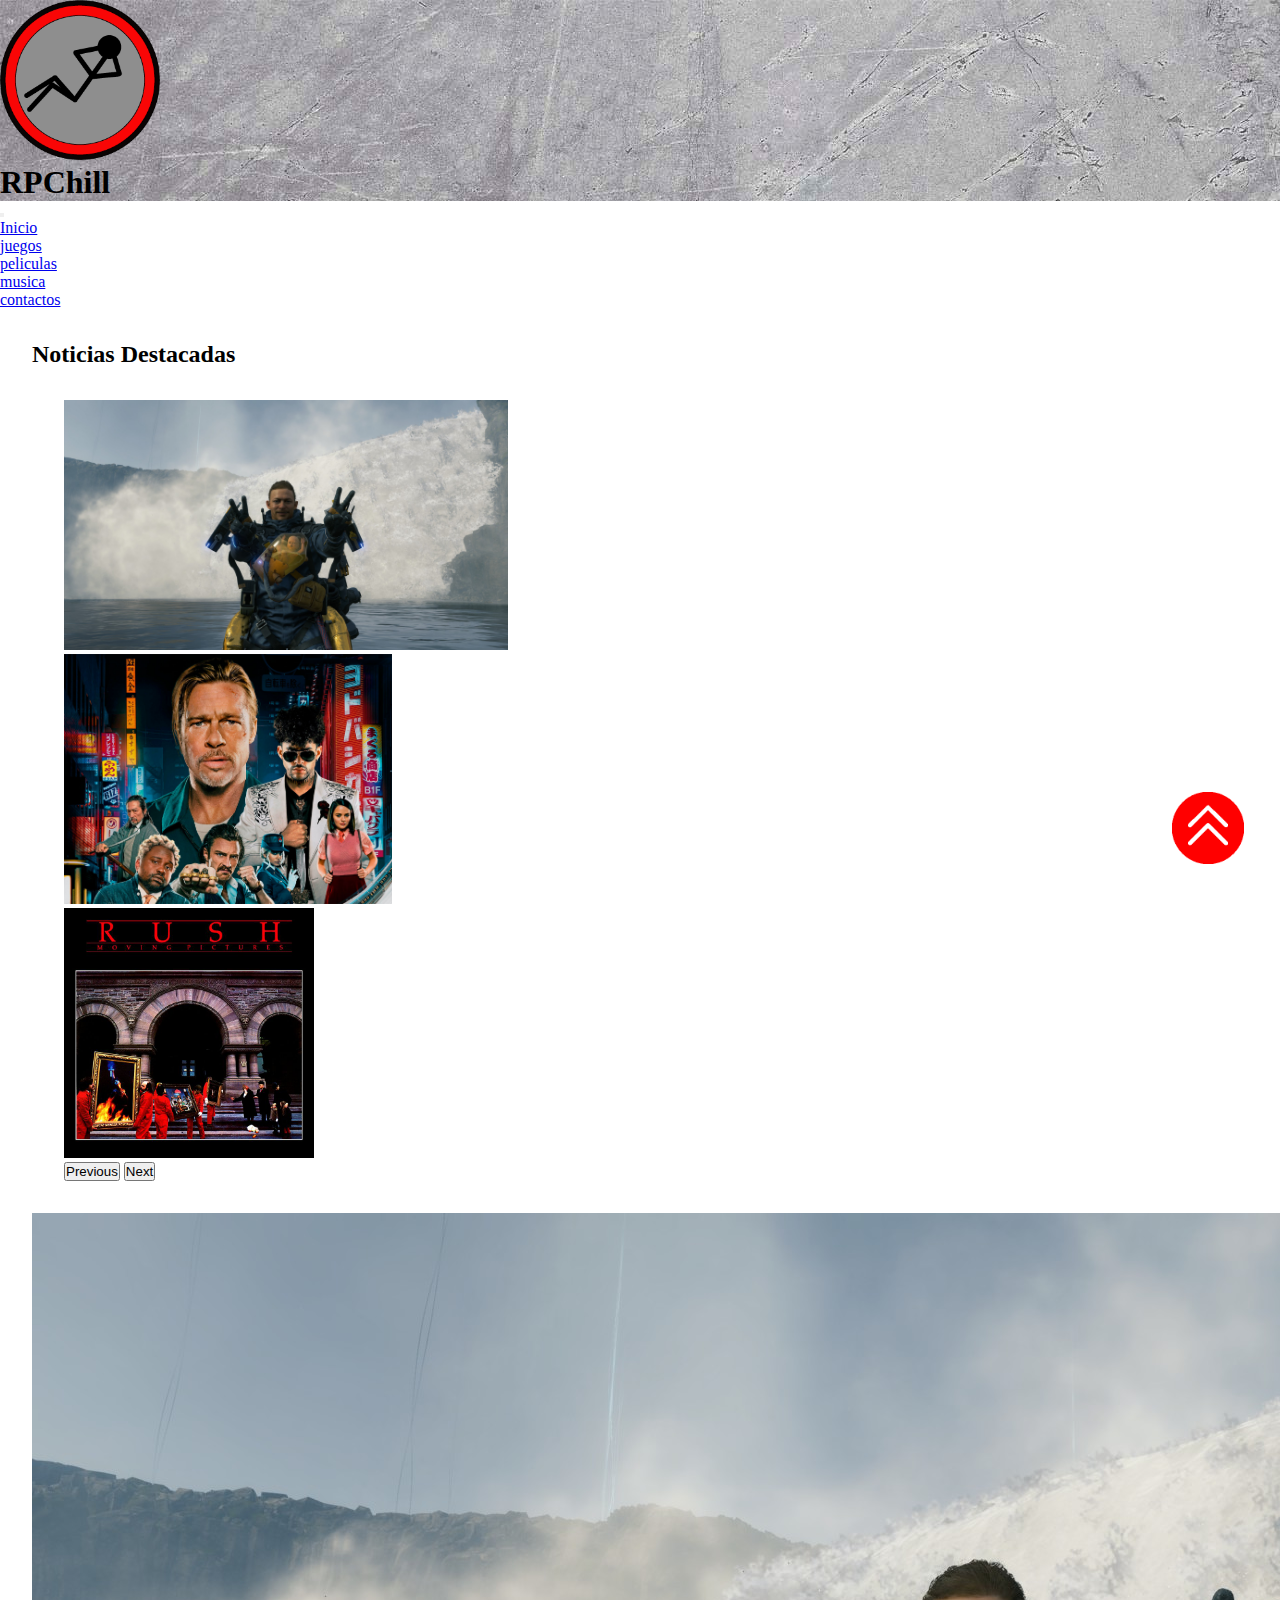
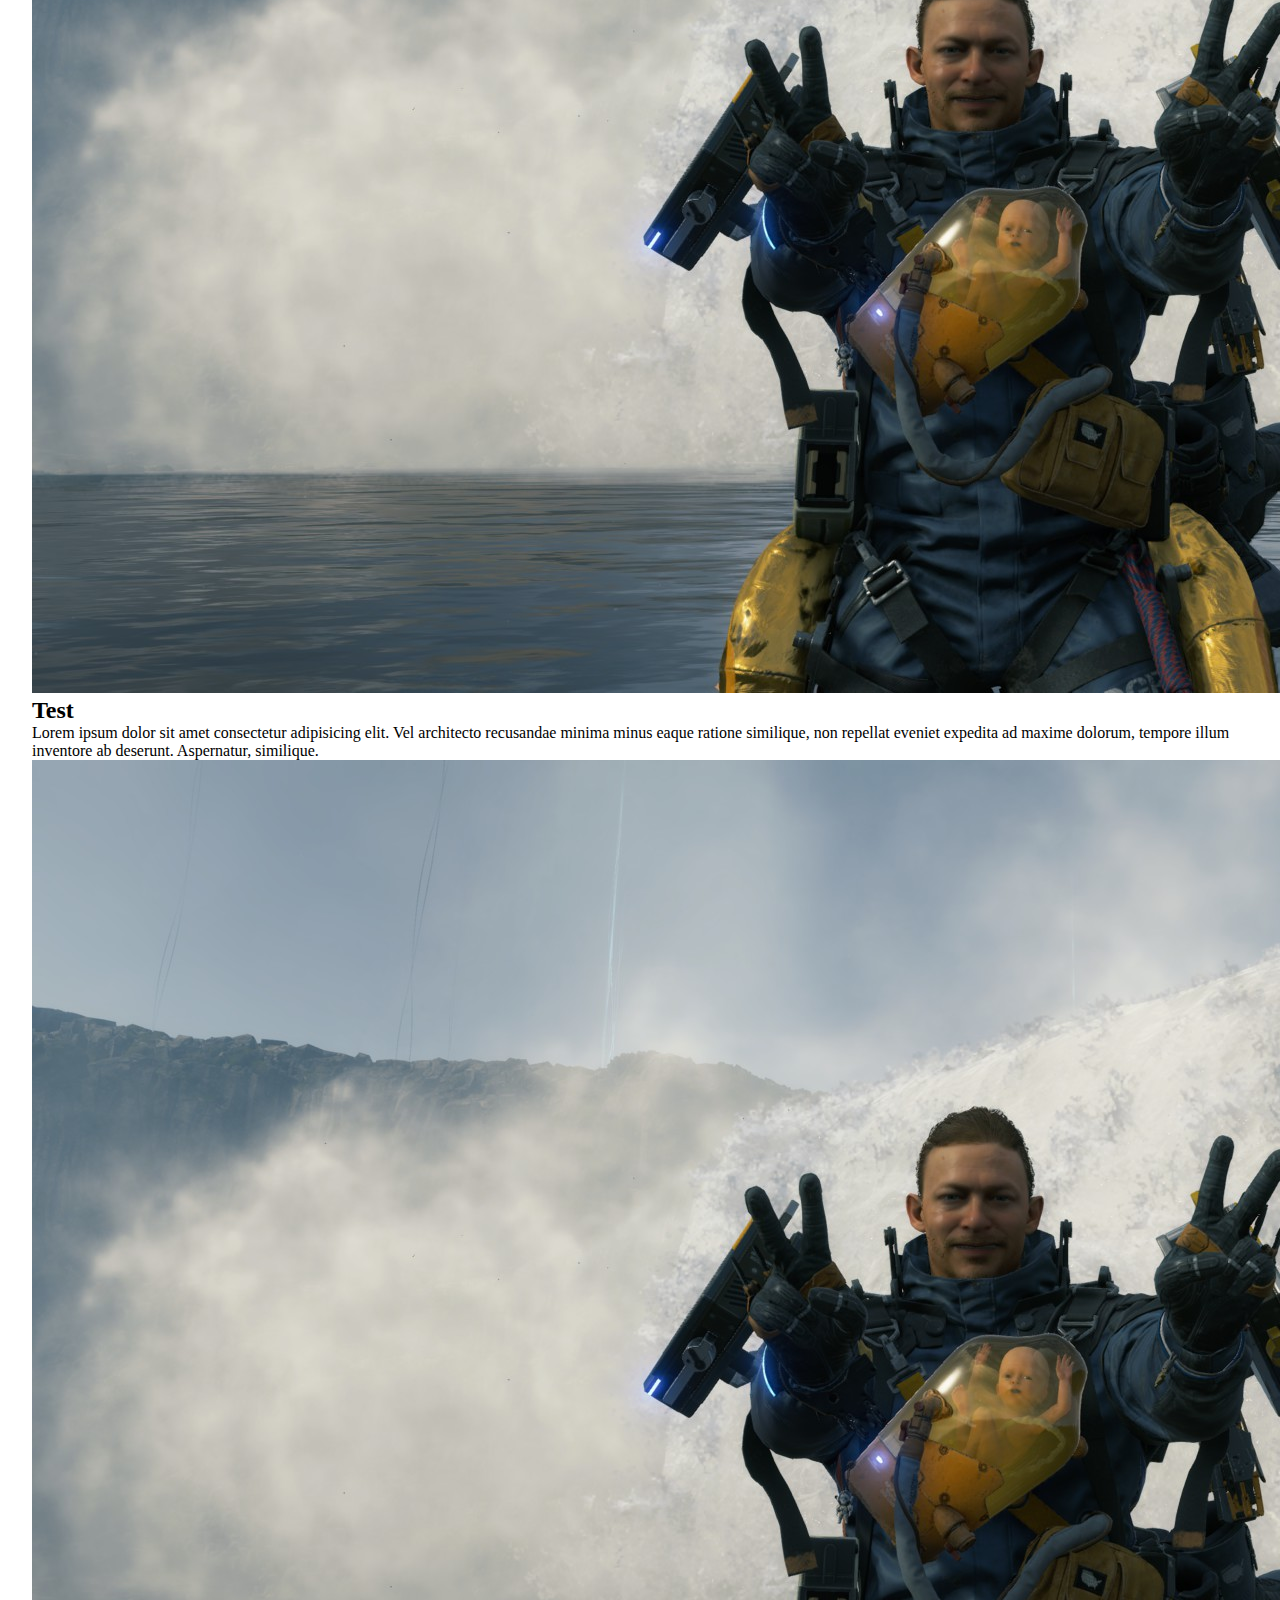
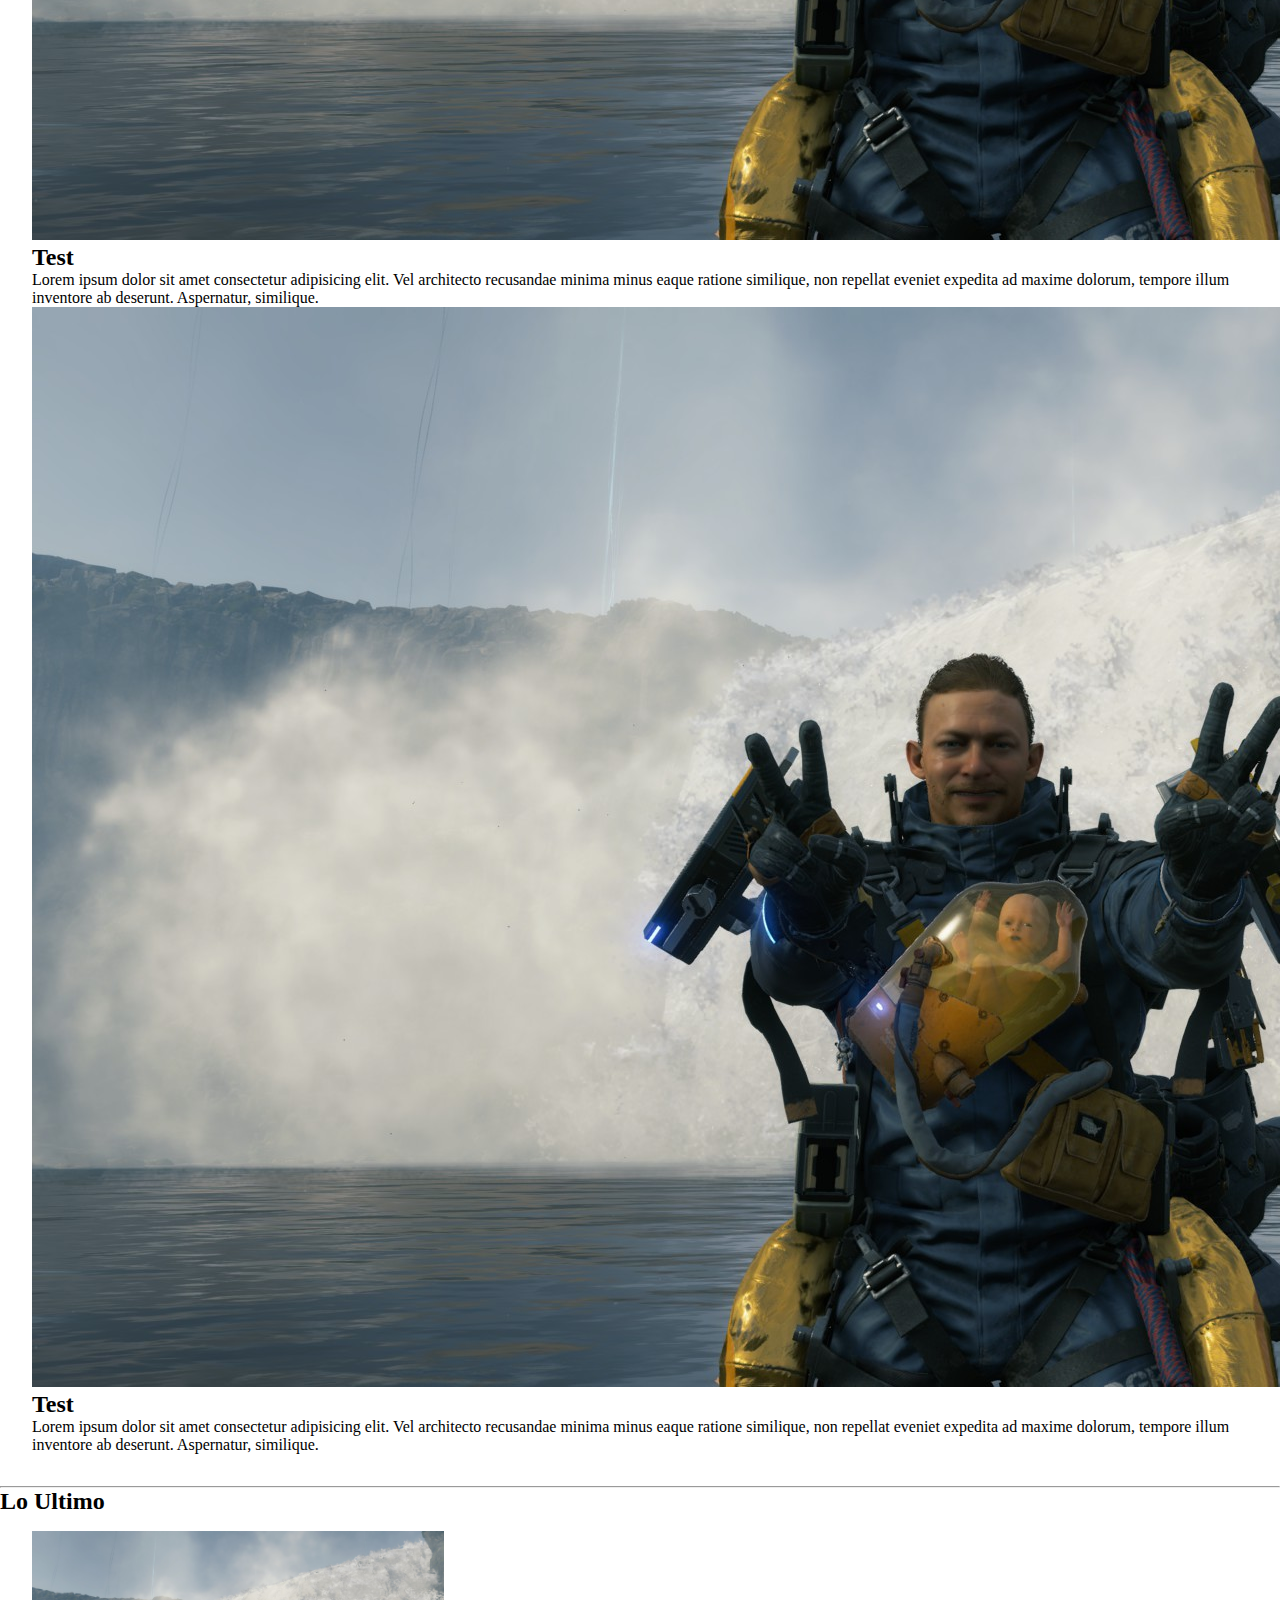
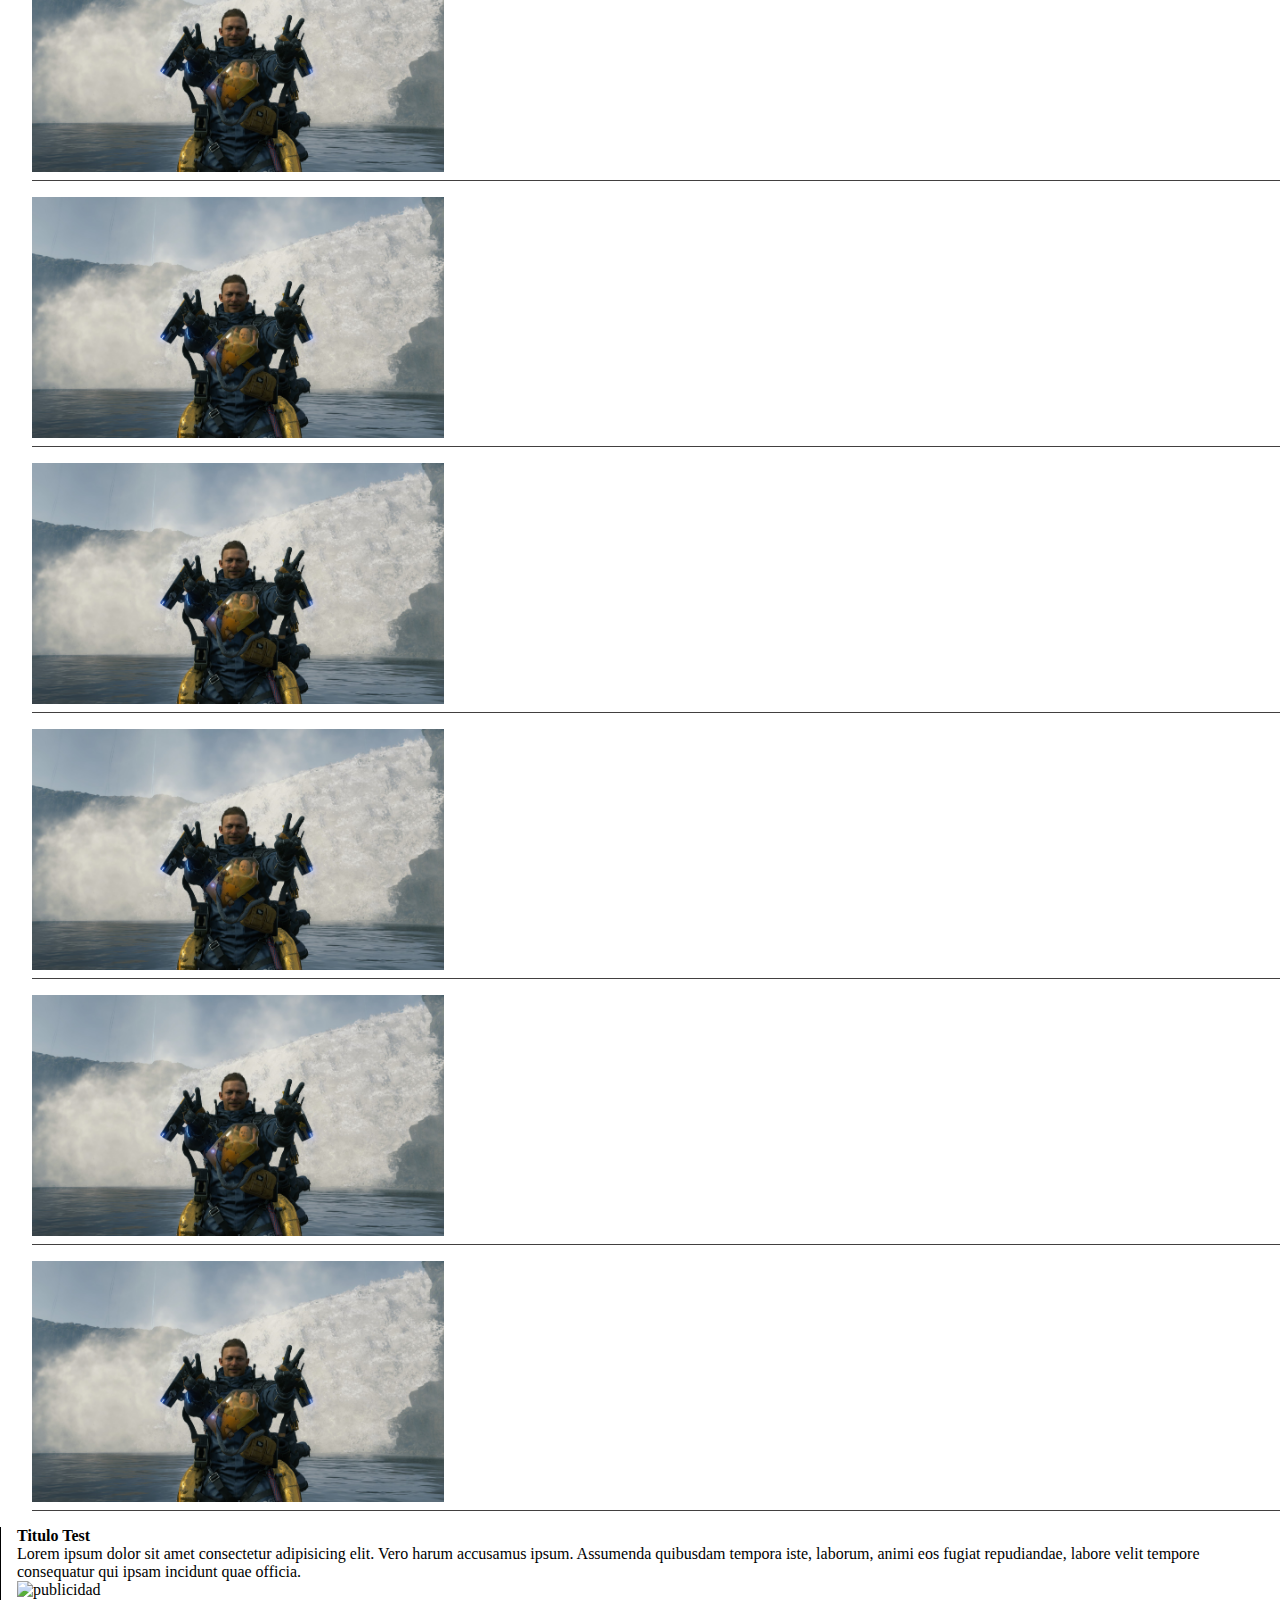
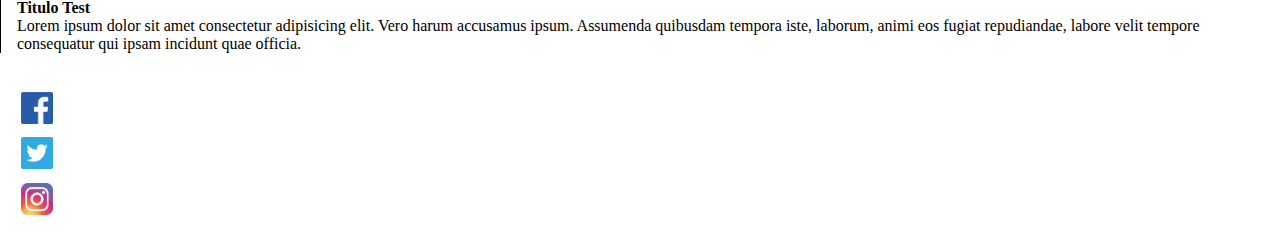
==== commit d0fd3aba: "todas las paginas responsive" ====
--- a/index.html
+++ b/index.html
@@ -34,7 +34,7 @@
 
   <!-- NAV -->
 
-  <div class="container-fluid" style="margin: 0; padding: 0;">
+  <div class="container-fluid m-0 p-0">
     <nav class="navbar bg-dark navbar-expand-md bg-body-tertiary" data-bs-theme="dark">
       <button class="navbar-toggler" type="button" data-bs-toggle="collapse" data-bs-target="#navbarNav"
         aria-controls="navbarNav" aria-expanded="false" aria-label="Toggle navigation">
@@ -64,194 +64,201 @@
   </header>
 
   <!-- MAIN -->
-
-  <main class="index-main">
-    <section class="destacados-index">
-      <h2>Noticias destacadas</h2>
-
-      <!-- CAROUSEL SOLO EN SM -->
-
-      <div class="container-fluid">
-        <div id="carouselExample" class="carousel slide col-10 d-md-none">
-          <div class="carousel-inner">
-            <div class="carousel-item active">
-              <img src="./img/death-stranding.jpg" class="d-block w-100" alt="sam">
-            </div>
-            <div class="carousel-item">
-              <img src="./img/bullettrain.jpg" class="d-block w-100" alt="bullettrain">
-            </div>
-            <div class="carousel-item">
-              <img src="./img/rush.jpg" class="d-block w-100" alt="rush">
-            </div>
+  <div class="destacados__bg-color bg-danger">
+    <main class="index-main">
+      <section class="destacados-index">
+        <h2>Noticias destacadas</h2>
+
+        <!-- CAROUSEL SOLO EN SM -->
+
+        <div class="container-fluid">
+          <div id="carouselExample" class="carousel slide col-10 d-md-none">
+            <div class="carousel-inner">
+              <div class="carousel-item active">
+                <img src="./img/death-stranding.jpg" class="d-block w-100" alt="sam">
+              </div>
+              <div class="carousel-item">
+                <img src="./img/bullettrain.jpg" class="d-block w-100" alt="bullettrain">
+              </div>
+              <div class="carousel-item">
+                <img src="./img/rush.jpg" class="d-block w-100" alt="rush">
+              </div>
+            </div>
+            <button class="carousel-control-prev" type="button" data-bs-target="#carouselExample" data-bs-slide="prev">
+              <span class="carousel-control-prev-icon" aria-hidden="true"></span>
+              <span class="visually-hidden">Previous</span>
+            </button>
+            <button class="carousel-control-next" type="button" data-bs-target="#carouselExample" data-bs-slide="next">
+              <span class="carousel-control-next-icon" aria-hidden="true"></span>
+              <span class="visually-hidden">Next</span>
+            </button>
           </div>
-          <button class="carousel-control-prev" type="button" data-bs-target="#carouselExample" data-bs-slide="prev">
-            <span class="carousel-control-prev-icon" aria-hidden="true"></span>
-            <span class="visually-hidden">Previous</span>
-          </button>
-          <button class="carousel-control-next" type="button" data-bs-target="#carouselExample" data-bs-slide="next">
-            <span class="carousel-control-next-icon" aria-hidden="true"></span>
-            <span class="visually-hidden">Next</span>
-          </button>
         </div>
-      </div>
-
-      <!-- CARDS PARA LAS DEMAS DEFINICIONES -->
-
-      <div class="cards container-fluid justify-content-evenly gap-3 d-none d-md-flex">
-
-        <article class="index-card">
-          <div class="card">
-            <img src="./img/death-stranding.jpg" class="card-img-top" alt="...">
-            <div class="card-body">
-              <h2 class="card-text">test</h2>
-              <p class="card-text">Lorem ipsum dolor sit amet consectetur adipisicing elit. Vel architecto recusandae
-                minima minus eaque ratione similique, non repellat eveniet expedita ad maxime dolorum, tempore illum
-                inventore ab deserunt. Aspernatur, similique.</p>
-            </div>
-        </article>
-        <article class="index-card index-card-desktop">
-          <div class="card">
-            <img src="./img/death-stranding.jpg" class="card-img-top" alt="...">
-            <div class="card-body">
-              <h2 class="card-text">test</h2>
-              <p class="card-text">Lorem ipsum dolor sit amet consectetur adipisicing elit. Vel architecto recusandae
-                minima minus eaque ratione similique, non repellat eveniet expedita ad maxime dolorum, tempore illum
-                inventore ab deserunt. Aspernatur, similique.</p>
-            </div>
-        </article>
-
-        <article class="index-card index-card-desktop">
-          <div class="card">
-            <img src="./img/death-stranding.jpg" class="card-img-top" alt="...">
-            <div class="card-body">
-              <h2 class="card-text">test</h2>
-              <p class="card-text">Lorem ipsum dolor sit amet consectetur adipisicing elit. Vel architecto recusandae
-                minima minus eaque ratione similique, non repellat eveniet expedita ad maxime dolorum, tempore illum
-                inventore ab deserunt. Aspernatur, similique.</p>
-            </div>
-        </article>
-      </div>
-    </section>
-
-    <!------ NUEVA SECCION ------>
-    <hr>
-    <!------ NUEVA SECCION ------>
-
-    <!-- NOTICIAS -->
-
-    <div class="container-fluid">
-      <div class="row">
-        <h2>lo ultimo</h2>
-        <div class="body__ultimas-aside d-md-flex justify-content-between">
-          <section class="ultimas col-12 col-xl-8">
-            <article class="article-latest d-flex flex-column flex-md-row align-items-center align-items-md-stretch">
-              <img src="./img/death-stranding.jpg" alt="sam" class="article-img w-75 object-fit-cover">
-              <div class="article-text d-flex flex-column align-items-center align-items-md-start text-center text-md-start">
-                <h3>titulo noticia</h3>
-                <p>Lorem ipsum dolor sit amet consectetur, adipisicing elit. Deserunt, voluptates eveniet!
-                  Assumenda
-                  dolores neque quidem! Ipsa facilis enim possimus? Fugit unde minus modi, laborum
-                  nesciunt
-                  quia a
-                  enim pariatur ipsum.</p>
-              </div>
+
+        <!-- CARDS PARA LAS DEMAS DEFINICIONES -->
+
+        <div class="cards container-fluid justify-content-evenly gap-3 d-none d-md-flex">
+
+          <article class="index-card">
+            <div class="card">
+              <img src="./img/death-stranding.jpg" class="card-img-top" alt="...">
+              <div class="card-body">
+                <h2 class="card-text">test</h2>
+                <p class="card-text">Lorem ipsum dolor sit amet consectetur adipisicing elit. Vel architecto recusandae
+                  minima minus eaque ratione similique, non repellat eveniet expedita ad maxime dolorum, tempore illum
+                  inventore ab deserunt. Aspernatur, similique.</p>
+              </div>
+          </article>
+          <article class="index-card index-card-desktop">
+            <div class="card">
+              <img src="./img/death-stranding.jpg" class="card-img-top" alt="...">
+              <div class="card-body">
+                <h2 class="card-text">test</h2>
+                <p class="card-text">Lorem ipsum dolor sit amet consectetur adipisicing elit. Vel architecto recusandae
+                  minima minus eaque ratione similique, non repellat eveniet expedita ad maxime dolorum, tempore illum
+                  inventore ab deserunt. Aspernatur, similique.</p>
+              </div>
+          </article>
+
+          <article class="index-card index-card-desktop">
+            <div class="card">
+              <img src="./img/death-stranding.jpg" class="card-img-top" alt="...">
+              <div class="card-body">
+                <h2 class="card-text">test</h2>
+                <p class="card-text">Lorem ipsum dolor sit amet consectetur adipisicing elit. Vel architecto recusandae
+                  minima minus eaque ratione similique, non repellat eveniet expedita ad maxime dolorum, tempore illum
+                  inventore ab deserunt. Aspernatur, similique.</p>
+              </div>
+          </article>
+        </div>
+      </section>
+  </div>
+
+  <!------ NUEVA SECCION ------>
+  <hr>
+  <!------ NUEVA SECCION ------>
+
+  <!-- NOTICIAS -->
+
+  <div class="container-fluid">
+    <div class="row">
+      <h2>lo ultimo</h2>
+      <div class="body__ultimas-aside d-md-flex justify-content-between">
+        <section class="ultimas col-12 col-xl-8">
+          <article class="article-latest d-flex flex-column flex-md-row align-items-center align-items-md-stretch">
+            <img src="./img/death-stranding.jpg" alt="sam" class="article-img">
+            <div
+              class="article-text d-flex flex-column align-items-center align-items-md-start text-center text-md-start">
+              <h3>titulo noticia</h3>
+              <p>Lorem ipsum dolor sit amet consectetur, adipisicing elit. Deserunt, voluptates eveniet!
+                Assumenda
+                dolores neque quidem! Ipsa facilis enim possimus? Fugit unde minus modi, laborum
+                nesciunt
+                quia a
+                enim pariatur ipsum.</p>
+            </div>
+          </article>
+
+          <article class="article-latest d-flex flex-column flex-md-row align-items-center align-items-md-stretch">
+            <img src="./img/death-stranding.jpg" alt="sam" class="article-img">
+            <div
+              class="article-text d-flex flex-column align-items-center align-items-md-start text-center text-md-start">
+              <h3>titulo noticia</h3>
+              <p>Lorem ipsum dolor sit amet consectetur, adipisicing elit. Deserunt, voluptates eveniet!
+                Assumenda
+                dolores neque quidem! Ipsa facilis enim possimus? Fugit unde minus modi, laborum
+                nesciunt
+                quia a
+                enim pariatur ipsum.</p>
+            </div>
+          </article>
+
+          <article class="article-latest d-flex flex-column flex-md-row align-items-center align-items-md-stretch">
+            <img src="./img/death-stranding.jpg" alt="sam" class="article-img">
+            <div
+              class="article-text d-flex flex-column align-items-center align-items-md-start text-center text-md-start">
+              <h3>titulo noticia</h3>
+              <p>Lorem ipsum dolor sit amet consectetur, adipisicing elit. Deserunt, voluptates eveniet!
+                Assumenda
+                dolores neque quidem! Ipsa facilis enim possimus? Fugit unde minus modi, laborum
+                nesciunt
+                quia a
+                enim pariatur ipsum.</p>
+            </div>
+          </article>
+
+          <article class="article-latest d-flex flex-column flex-md-row align-items-center align-items-md-stretch">
+            <img src="./img/death-stranding.jpg" alt="sam" class="article-img">
+            <div
+              class="article-text d-flex flex-column align-items-center align-items-md-start text-center text-md-start">
+              <h3>titulo noticia</h3>
+              <p>Lorem ipsum dolor sit amet consectetur, adipisicing elit. Deserunt, voluptates eveniet!
+                Assumenda
+                dolores neque quidem! Ipsa facilis enim possimus? Fugit unde minus modi, laborum
+                nesciunt
+                quia a
+                enim pariatur ipsum.</p>
+            </div>
+          </article>
+
+          <article class="article-latest d-flex flex-column flex-md-row align-items-center align-items-md-stretch">
+            <img src="./img/death-stranding.jpg" alt="sam" class="article-img">
+            <div
+              class="article-text d-flex flex-column align-items-center align-items-md-start text-center text-md-start">
+              <h3>titulo noticia</h3>
+              <p>Lorem ipsum dolor sit amet consectetur, adipisicing elit. Deserunt, voluptates eveniet!
+                Assumenda
+                dolores neque quidem! Ipsa facilis enim possimus? Fugit unde minus modi, laborum
+                nesciunt
+                quia a
+                enim pariatur ipsum.</p>
+            </div>
+          </article>
+
+          <article class="article-latest d-flex flex-column flex-md-row align-items-center align-items-md-stretch">
+            <img src="./img/death-stranding.jpg" alt="sam" class="article-img">
+            <div
+              class="article-text d-flex flex-column align-items-center align-items-md-start text-center text-md-start">
+              <h3>titulo noticia</h3>
+              <p>Lorem ipsum dolor sit amet consectetur, adipisicing elit. Deserunt, voluptates eveniet!
+                Assumenda
+                dolores neque quidem! Ipsa facilis enim possimus? Fugit unde minus modi, laborum
+                nesciunt
+                quia a
+                enim pariatur ipsum.</p>
+            </div>
+          </article>
+        </section>
+
+        <!-- ASIDE -->
+
+        <aside class="main__aside col-xl-3 d-none d-xl-flex flex-md-column">
+          <div class="separator__section-aside">
+            <article class="aside__article">
+              <h4>titulo test</h4>
+              <p>Lorem ipsum dolor sit amet consectetur adipisicing elit. Vero harum accusamus ipsum. Assumenda
+                quibusdam
+                tempora iste, laborum, animi eos fugiat repudiandae, labore velit tempore consequatur qui ipsam
+                incidunt
+                quae officia.</p>
             </article>
 
-            <article class="article-latest d-flex flex-column flex-md-row align-items-center align-items-md-stretch">
-              <img src="./img/death-stranding.jpg" alt="sam" class="article-img w-75 object-fit-cover">
-              <div class="article-text d-flex flex-column align-items-center align-items-md-start text-center text-md-start">
-                <h3>titulo noticia</h3>
-                <p>Lorem ipsum dolor sit amet consectetur, adipisicing elit. Deserunt, voluptates eveniet!
-                  Assumenda
-                  dolores neque quidem! Ipsa facilis enim possimus? Fugit unde minus modi, laborum
-                  nesciunt
-                  quia a
-                  enim pariatur ipsum.</p>
-              </div>
+            <img src="/img/Publicidad aperol.png" alt="publicidad"
+              class="publicidad__aside w-75 align-self-center my-2 object-fit-cover">
+
+            <article class="aside__article">
+              <h4>titulo test</h4>
+              <p>Lorem ipsum dolor sit amet consectetur adipisicing elit. Vero harum accusamus ipsum. Assumenda
+                quibusdam
+                tempora iste, laborum, animi eos fugiat repudiandae, labore velit tempore consequatur qui ipsam
+                incidunt
+                quae officia.</p>
             </article>
-
-            <article class="article-latest d-flex flex-column flex-md-row align-items-center align-items-md-stretch">
-              <img src="./img/death-stranding.jpg" alt="sam" class="article-img w-75 object-fit-cover">
-              <div class="article-text d-flex flex-column align-items-center align-items-md-start text-center text-md-start">
-                <h3>titulo noticia</h3>
-                <p>Lorem ipsum dolor sit amet consectetur, adipisicing elit. Deserunt, voluptates eveniet!
-                  Assumenda
-                  dolores neque quidem! Ipsa facilis enim possimus? Fugit unde minus modi, laborum
-                  nesciunt
-                  quia a
-                  enim pariatur ipsum.</p>
-              </div>
-            </article>
-
-            <article class="article-latest d-flex flex-column flex-md-row align-items-center align-items-md-stretch">
-              <img src="./img/death-stranding.jpg" alt="sam" class="article-img w-75 object-fit-cover">
-              <div class="article-text d-flex flex-column align-items-center align-items-md-start text-center text-md-start">
-                <h3>titulo noticia</h3>
-                <p>Lorem ipsum dolor sit amet consectetur, adipisicing elit. Deserunt, voluptates eveniet!
-                  Assumenda
-                  dolores neque quidem! Ipsa facilis enim possimus? Fugit unde minus modi, laborum
-                  nesciunt
-                  quia a
-                  enim pariatur ipsum.</p>
-              </div>
-            </article>
-
-            <article class="article-latest d-flex flex-column flex-md-row align-items-center align-items-md-stretch">
-              <img src="./img/death-stranding.jpg" alt="sam" class="article-img w-75 object-fit-cover">
-              <div class="article-text d-flex flex-column align-items-center align-items-md-start text-center text-md-start">
-                <h3>titulo noticia</h3>
-                <p>Lorem ipsum dolor sit amet consectetur, adipisicing elit. Deserunt, voluptates eveniet!
-                  Assumenda
-                  dolores neque quidem! Ipsa facilis enim possimus? Fugit unde minus modi, laborum
-                  nesciunt
-                  quia a
-                  enim pariatur ipsum.</p>
-              </div>
-            </article>
-
-            <article class="article-latest d-flex flex-column flex-md-row align-items-center align-items-md-stretch">
-              <img src="./img/death-stranding.jpg" alt="sam" class="article-img w-75 object-fit-cover">
-              <div class="article-text d-flex flex-column align-items-center align-items-md-start text-center text-md-start">
-                <h3>titulo noticia</h3>
-                <p>Lorem ipsum dolor sit amet consectetur, adipisicing elit. Deserunt, voluptates eveniet!
-                  Assumenda
-                  dolores neque quidem! Ipsa facilis enim possimus? Fugit unde minus modi, laborum
-                  nesciunt
-                  quia a
-                  enim pariatur ipsum.</p>
-              </div>
-            </article>
-          </section>
-
-          <!-- ASIDE -->
-
-          <aside class="main__aside col-xl-3 d-none d-xl-flex flex-md-column">
-            <div class="separator__section-aside">
-              <article class="aside__article">
-                <h4>titulo test</h4>
-                <p>Lorem ipsum dolor sit amet consectetur adipisicing elit. Vero harum accusamus ipsum. Assumenda
-                  quibusdam
-                  tempora iste, laborum, animi eos fugiat repudiandae, labore velit tempore consequatur qui ipsam
-                  incidunt
-                  quae officia.</p>
-              </article>
-
-              <img src="/img/Publicidad aperol.png" alt="publicidad"
-                class="publicidad__aside w-75 align-self-center my-2 object-fit-cover">
-
-              <article class="aside__article">
-                <h4>titulo test</h4>
-                <p>Lorem ipsum dolor sit amet consectetur adipisicing elit. Vero harum accusamus ipsum. Assumenda
-                  quibusdam
-                  tempora iste, laborum, animi eos fugiat repudiandae, labore velit tempore consequatur qui ipsam
-                  incidunt
-                  quae officia.</p>
-              </article>
-            </div>
-          </aside>
-        </div>
+          </div>
+        </aside>
       </div>
     </div>
+  </div>
   </main>
 
   <!-------------- FOOTER --------------->
--- a/styles/styles.css
+++ b/styles/styles.css
@@ -4,7 +4,7 @@
     box-sizing: border-box;
 }
 
-header{
+header, .header{
     background-image: url(../img/header-background.jpg);
 }
 
@@ -14,6 +14,11 @@
 
 h1, h2, h3, h4, h5, h6{
     text-transform: capitalize;
+}
+
+hr{
+    padding: 0;
+    margin: 0;
 }
 
 .nav__container{
@@ -36,11 +41,21 @@
     margin: 1em 0;
     padding-bottom: 0.5em;
     border-bottom: 0.3px rgb(66, 64, 64) solid;
+    overflow: hidden;
+    height: 250px;
+    margin-left: 2em;
 }
 
 .article-img{
     margin-right: 1em;
+    height: 100%;
+    width: 33%;
+    object-fit: cover;
+}
 
+.article-text{
+    max-height: 100%;
+    width: 75%;
 }
 
 .separator__section-aside{
@@ -49,7 +64,7 @@
 }
 
 .destacados-index{
-    margin: 1em;
+    padding: 2em;
 }
 
 footer{
@@ -97,6 +112,12 @@
     font-size: 1.3rem;
 }
 
+/* card-destacados controla tarjeta */
+.card-destacados{
+    height: 24rem;
+}
+
+/* card-img controla la img dentro */
 .card-img{
     height: 100%;
 }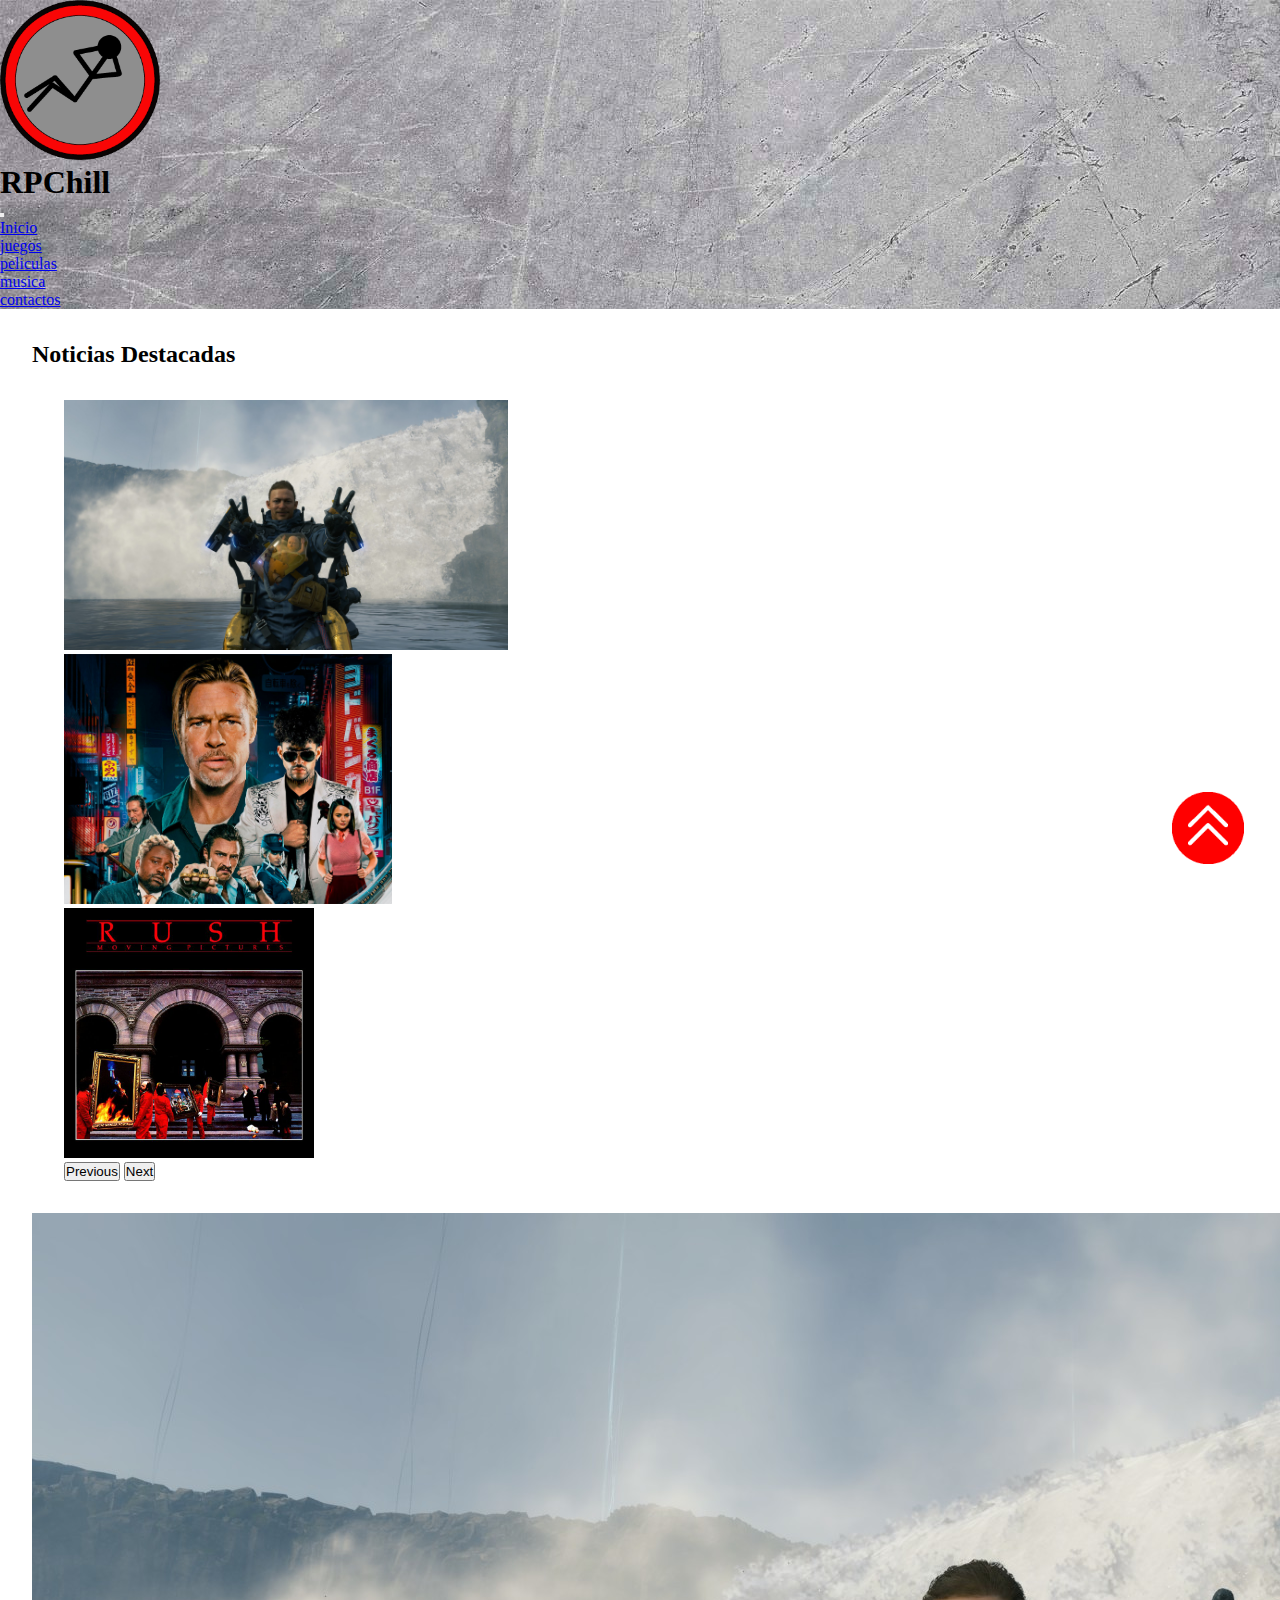
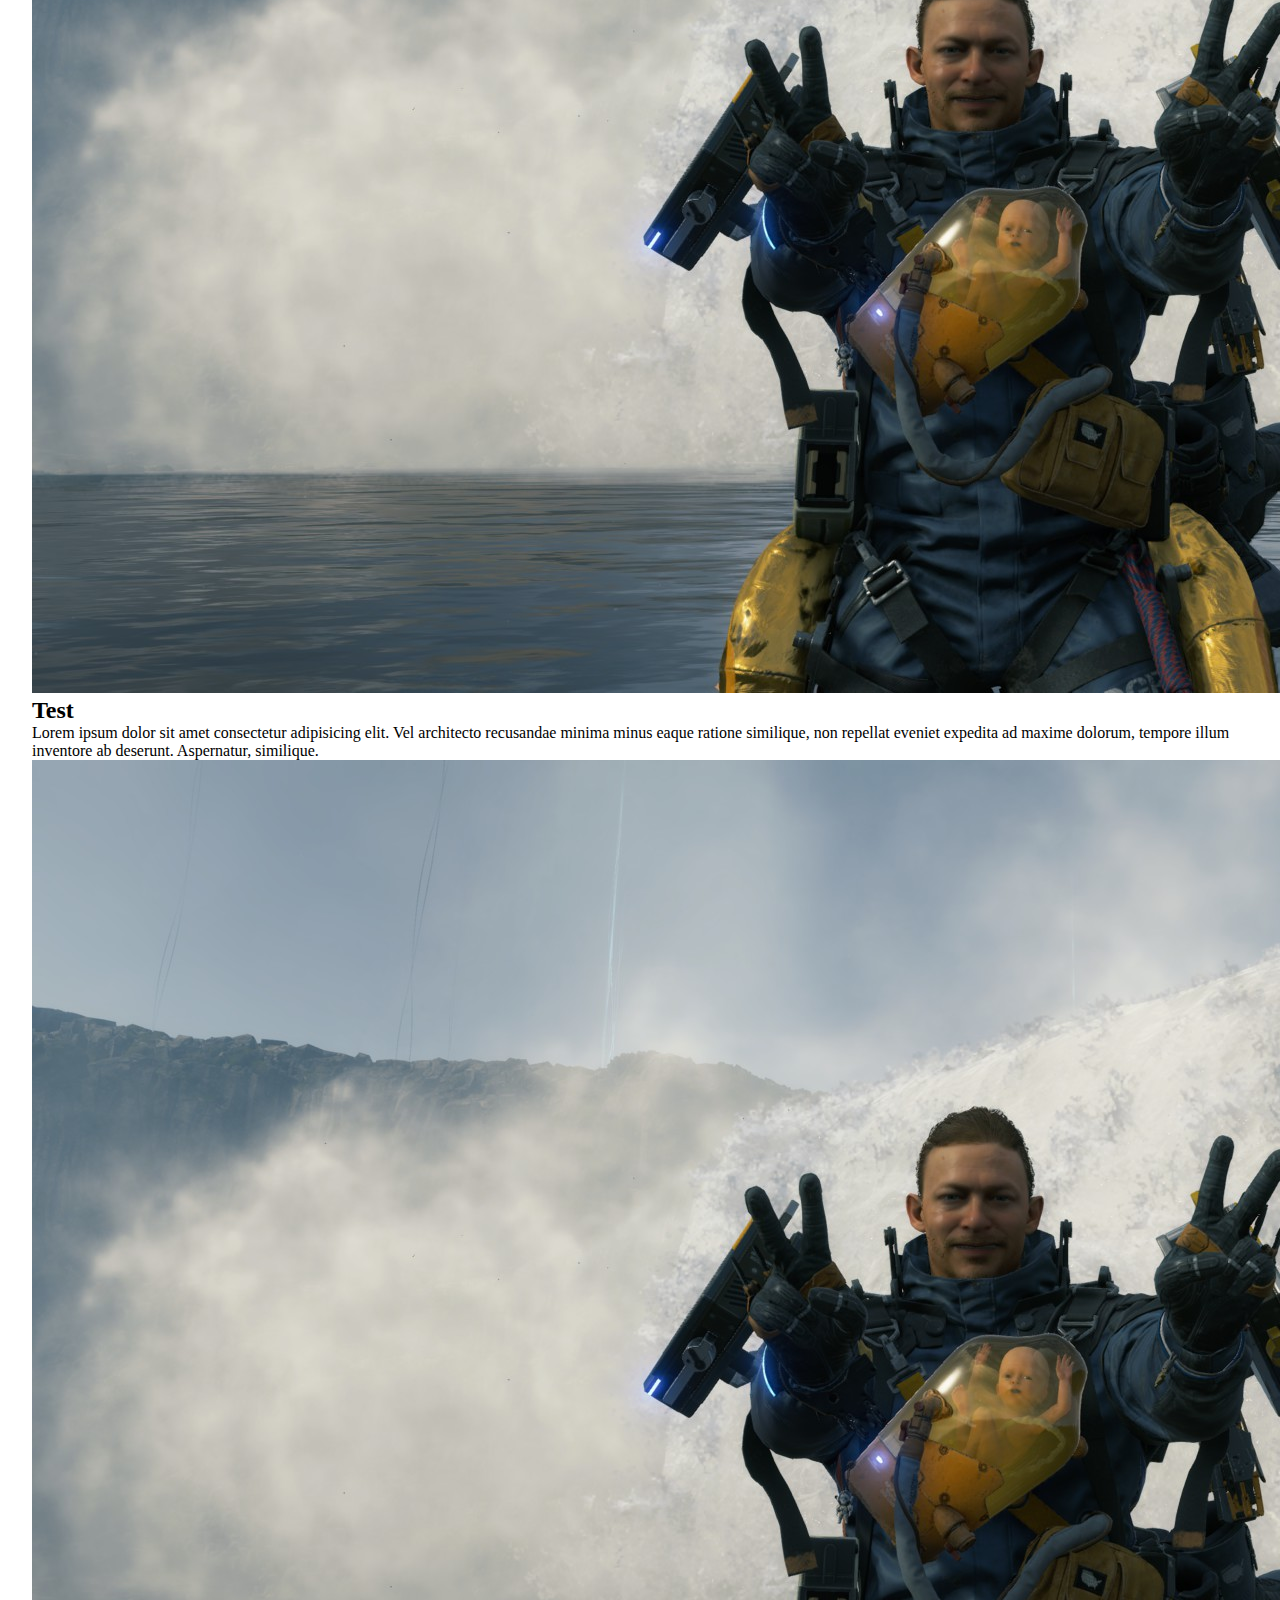
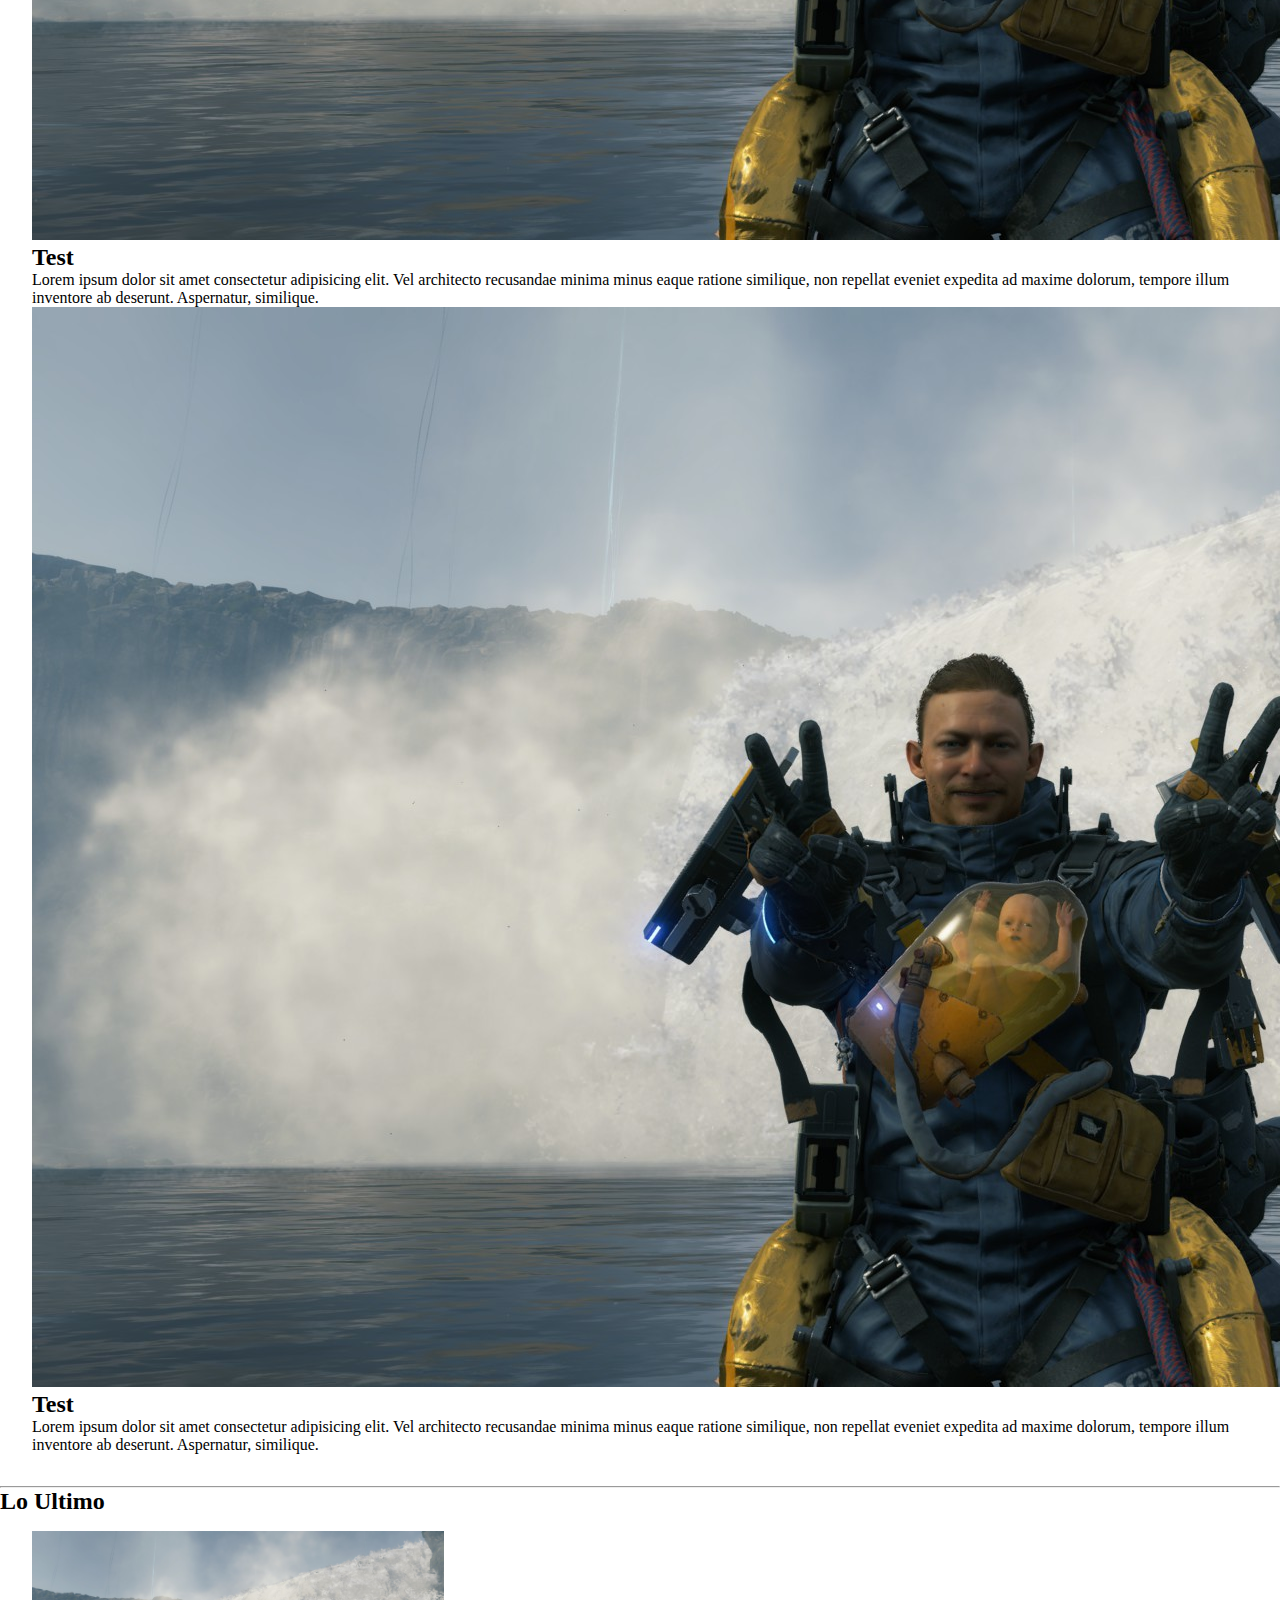
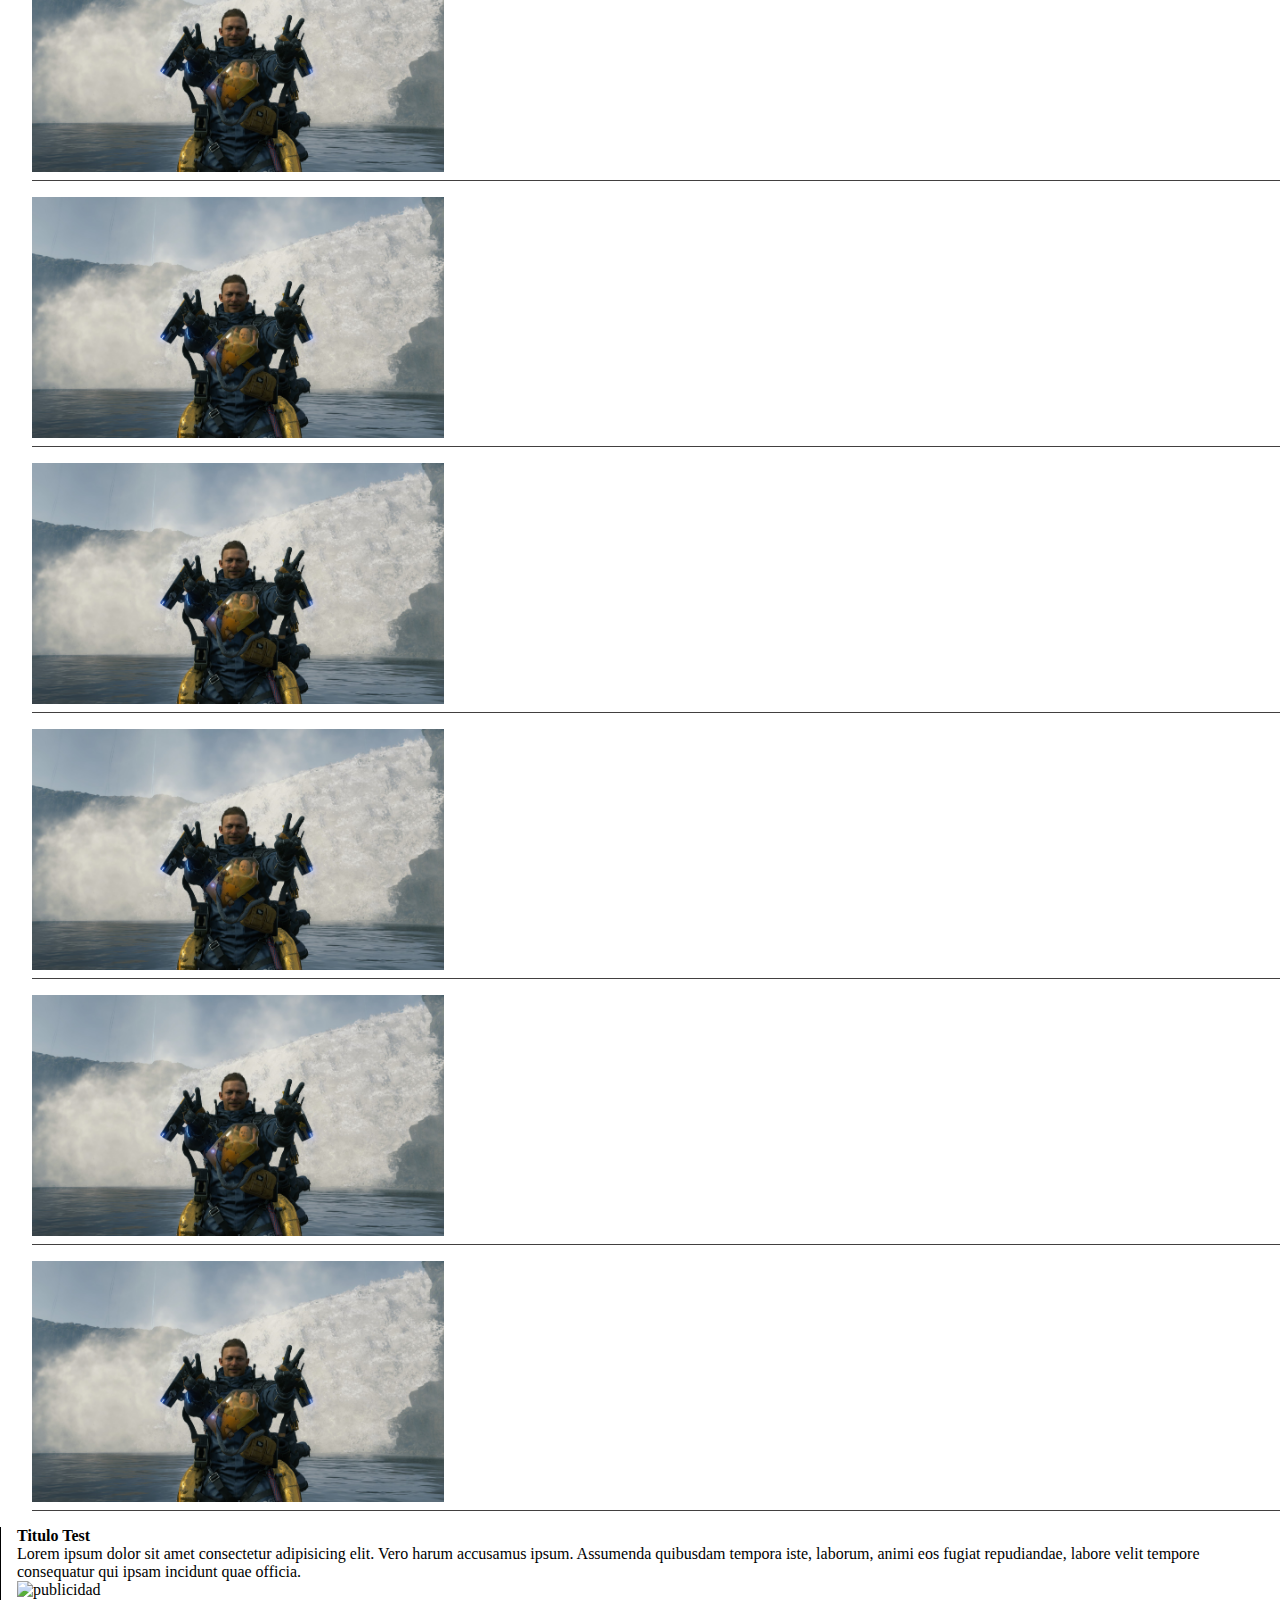
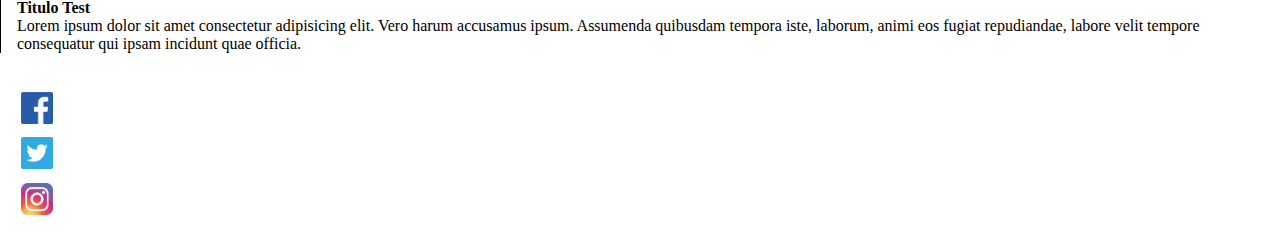
==== commit 2ed556aa: "ajustes a nav bar y menú hamburguesa" ====
--- a/index.html
+++ b/index.html
@@ -19,48 +19,48 @@
 <body>
 
   <!-- LOGO + H1 -->
-
-  <div class="container-fluid p-0">
-    <div class="row p-0 m-0">
-      <div class="col-12 p-0">
-        <header class="header">
+  <header class="header">
+    <div class="container-fluid p-0">
+      <div class="row p-0 m-0">
+        <div class="col-12 p-0">
+
           <div class="header__logo-h1 py-3 d-flex flex-column flex-md-row justify-content-center align-items-center">
             <a href="./index.html" id="inicio-index"><img src="./img/logo.png" alt="inicio" class="logo"></a>
             <h1>RPChill</h1>
           </div>
+        </div>
       </div>
     </div>
-  </div>
-
-  <!-- NAV -->
-
-  <div class="container-fluid m-0 p-0">
-    <nav class="navbar bg-dark navbar-expand-md bg-body-tertiary" data-bs-theme="dark">
-      <button class="navbar-toggler" type="button" data-bs-toggle="collapse" data-bs-target="#navbarNav"
-        aria-controls="navbarNav" aria-expanded="false" aria-label="Toggle navigation">
-        <span class="navbar-toggler-icon"></span>
-      </button>
-      <div class="collapse navbar-collapse justify-content-center" id="navbarNav">
-        <ul class="navbar-nav">
-          <li class="nav-item">
-            <a class="nav-link" href="/index.html">Inicio</a>
-          </li>
-          <li class="nav-item">
-            <a class="nav-link" href="./pages/juegos.html">juegos</a>
-          </li>
-          <li class="nav-item">
-            <a class="nav-link" href="./pages/peliculas.html">peliculas</a>
-          </li>
-          <li class="nav-item">
-            <a class="nav-link" href="./pages/musica.html">musica</a>
-          </li>
-          <li class="nav-item">
-            <a class="nav-link" href="./pages/contacto.html">contactos</a>
-          </li>
-        </ul>
-      </div>
-    </nav>
-  </div>
+
+    <!-- NAV -->
+
+    <div class="container-fluid m-0 p-0">
+      <nav class="navbar bg-dark navbar-expand-md bg-body-tertiary" data-bs-theme="dark">
+        <button class="navbar-toggler mx-2" type="button" data-bs-toggle="collapse" data-bs-target="#navbarNav"
+          aria-controls="navbarNav" aria-expanded="false" aria-label="Toggle navigation">
+          <span class="navbar-toggler-icon"></span>
+        </button>
+        <div class="collapse navbar-collapse justify-content-center" id="navbarNav">
+          <ul class="navbar-nav mx-2">
+            <li class="nav-item">
+              <a class="nav-link" href="/index.html">Inicio</a>
+            </li>
+            <li class="nav-item">
+              <a class="nav-link" href="./pages/juegos.html">juegos</a>
+            </li>
+            <li class="nav-item">
+              <a class="nav-link" href="./pages/peliculas.html">peliculas</a>
+            </li>
+            <li class="nav-item">
+              <a class="nav-link" href="./pages/musica.html">musica</a>
+            </li>
+            <li class="nav-item">
+              <a class="nav-link" href="./pages/contacto.html">contactos</a>
+            </li>
+          </ul>
+        </div>
+      </nav>
+    </div>
   </header>
 
   <!-- MAIN -->
@@ -243,7 +243,7 @@
                 quae officia.</p>
             </article>
 
-            <img src="/img/Publicidad aperol.png" alt="publicidad"
+            <img src="./img/publicidad-aperol.png" alt="publicidad"
               class="publicidad__aside w-75 align-self-center my-2 object-fit-cover">
 
             <article class="aside__article">
--- a/styles/styles.css
+++ b/styles/styles.css
@@ -120,4 +120,4 @@
 /* card-img controla la img dentro */
 .card-img{
     height: 100%;
-}+}
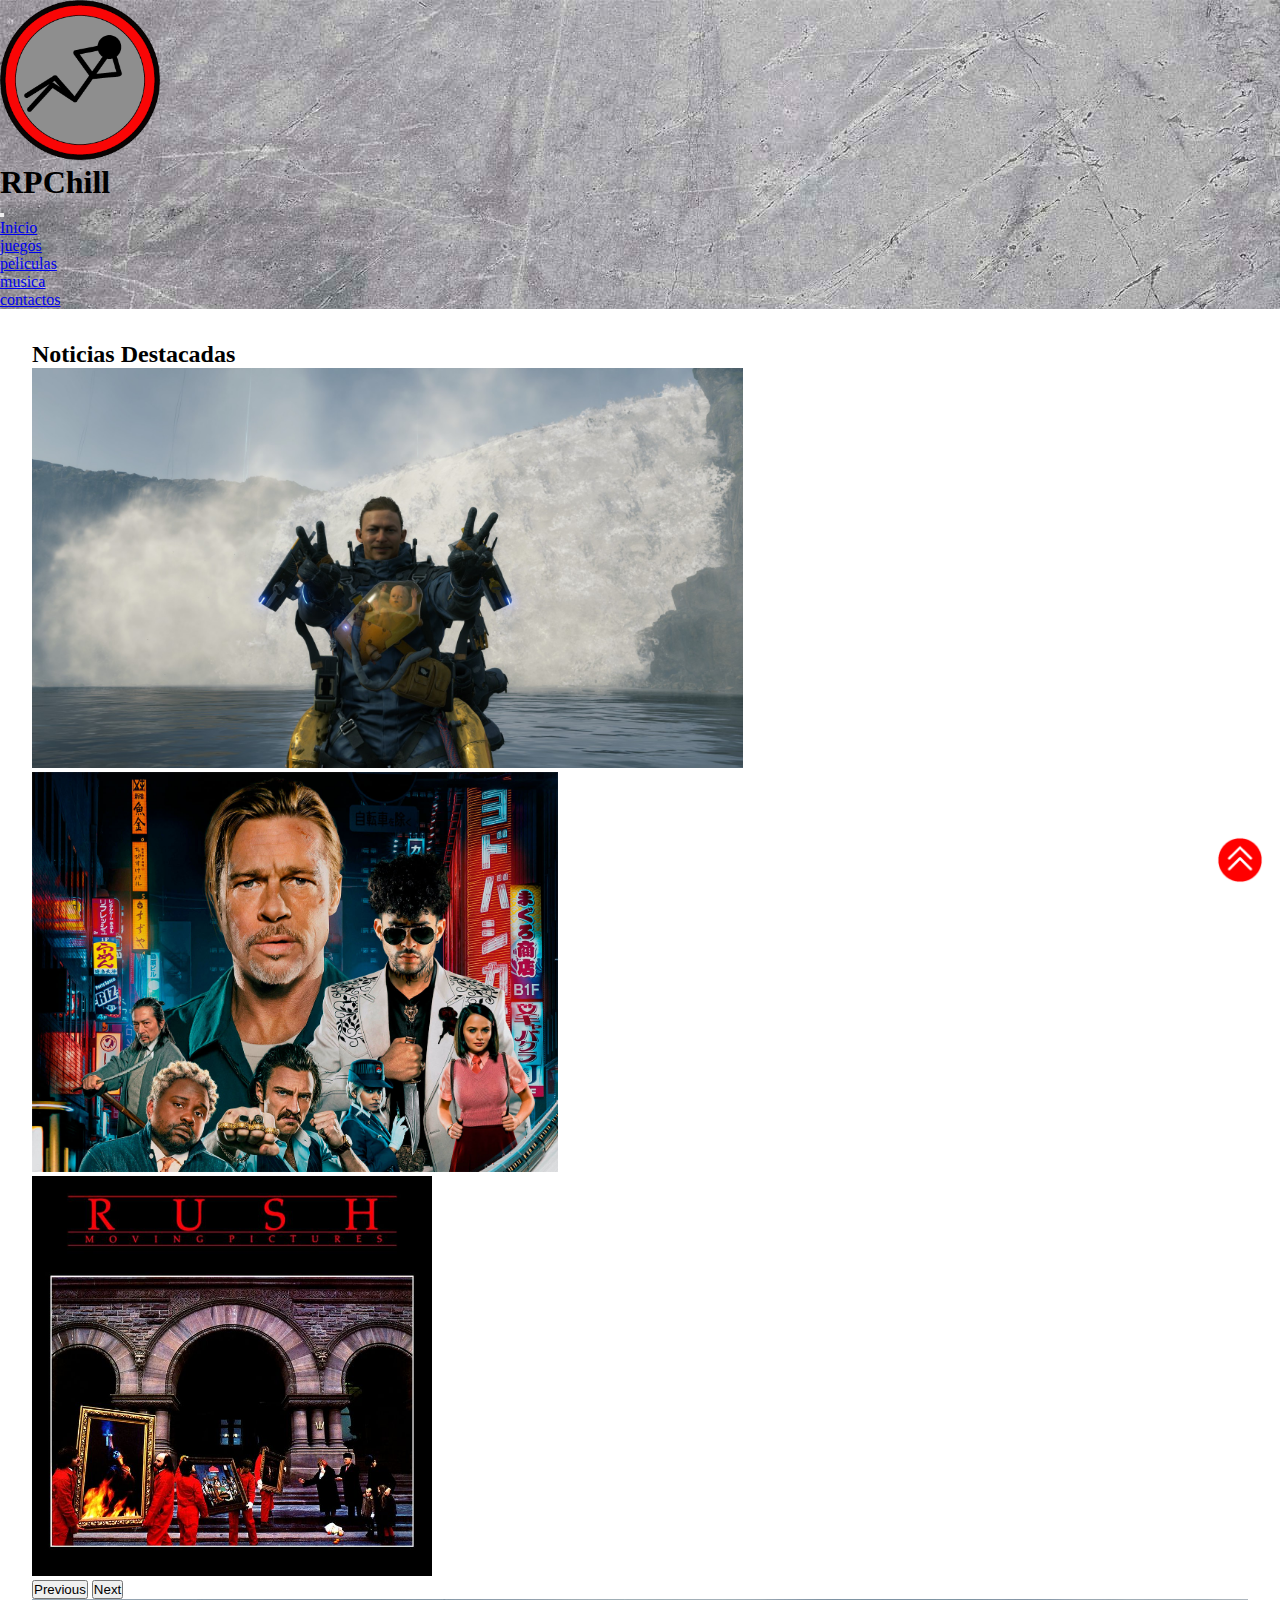
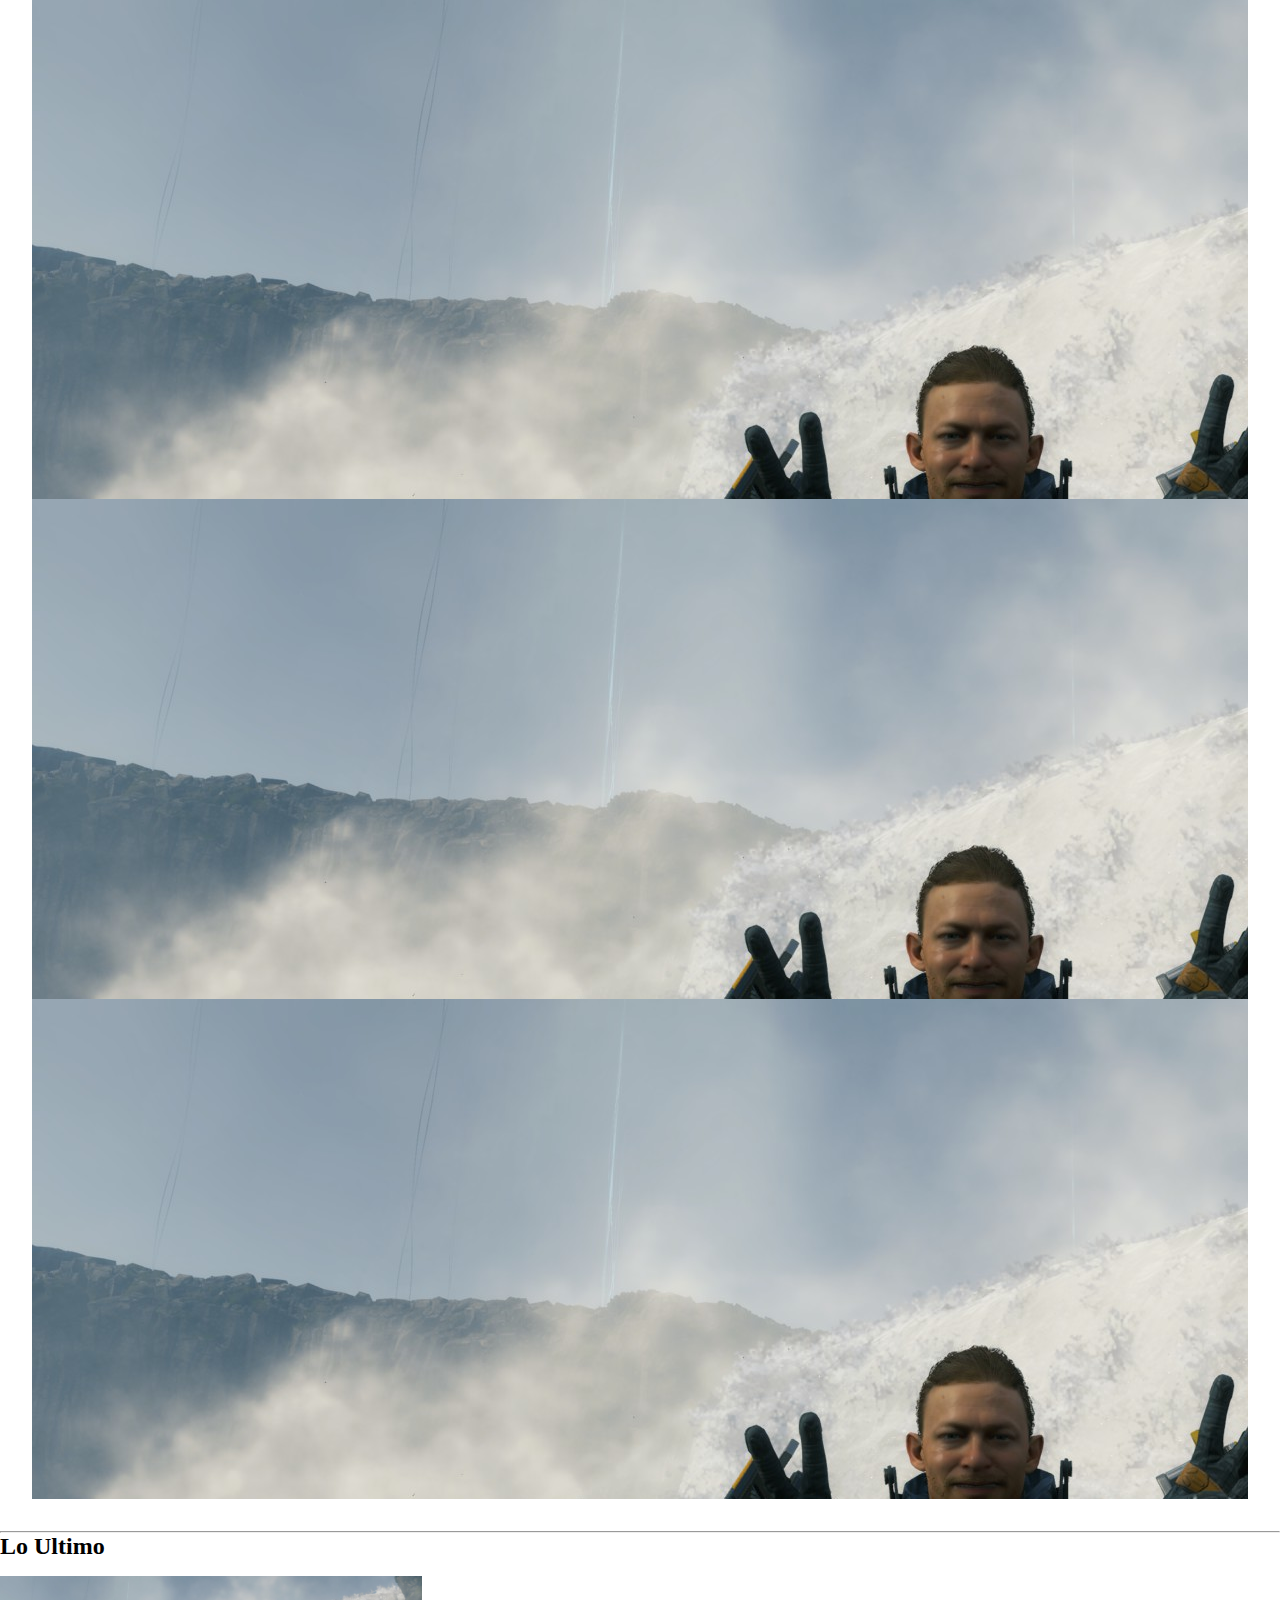
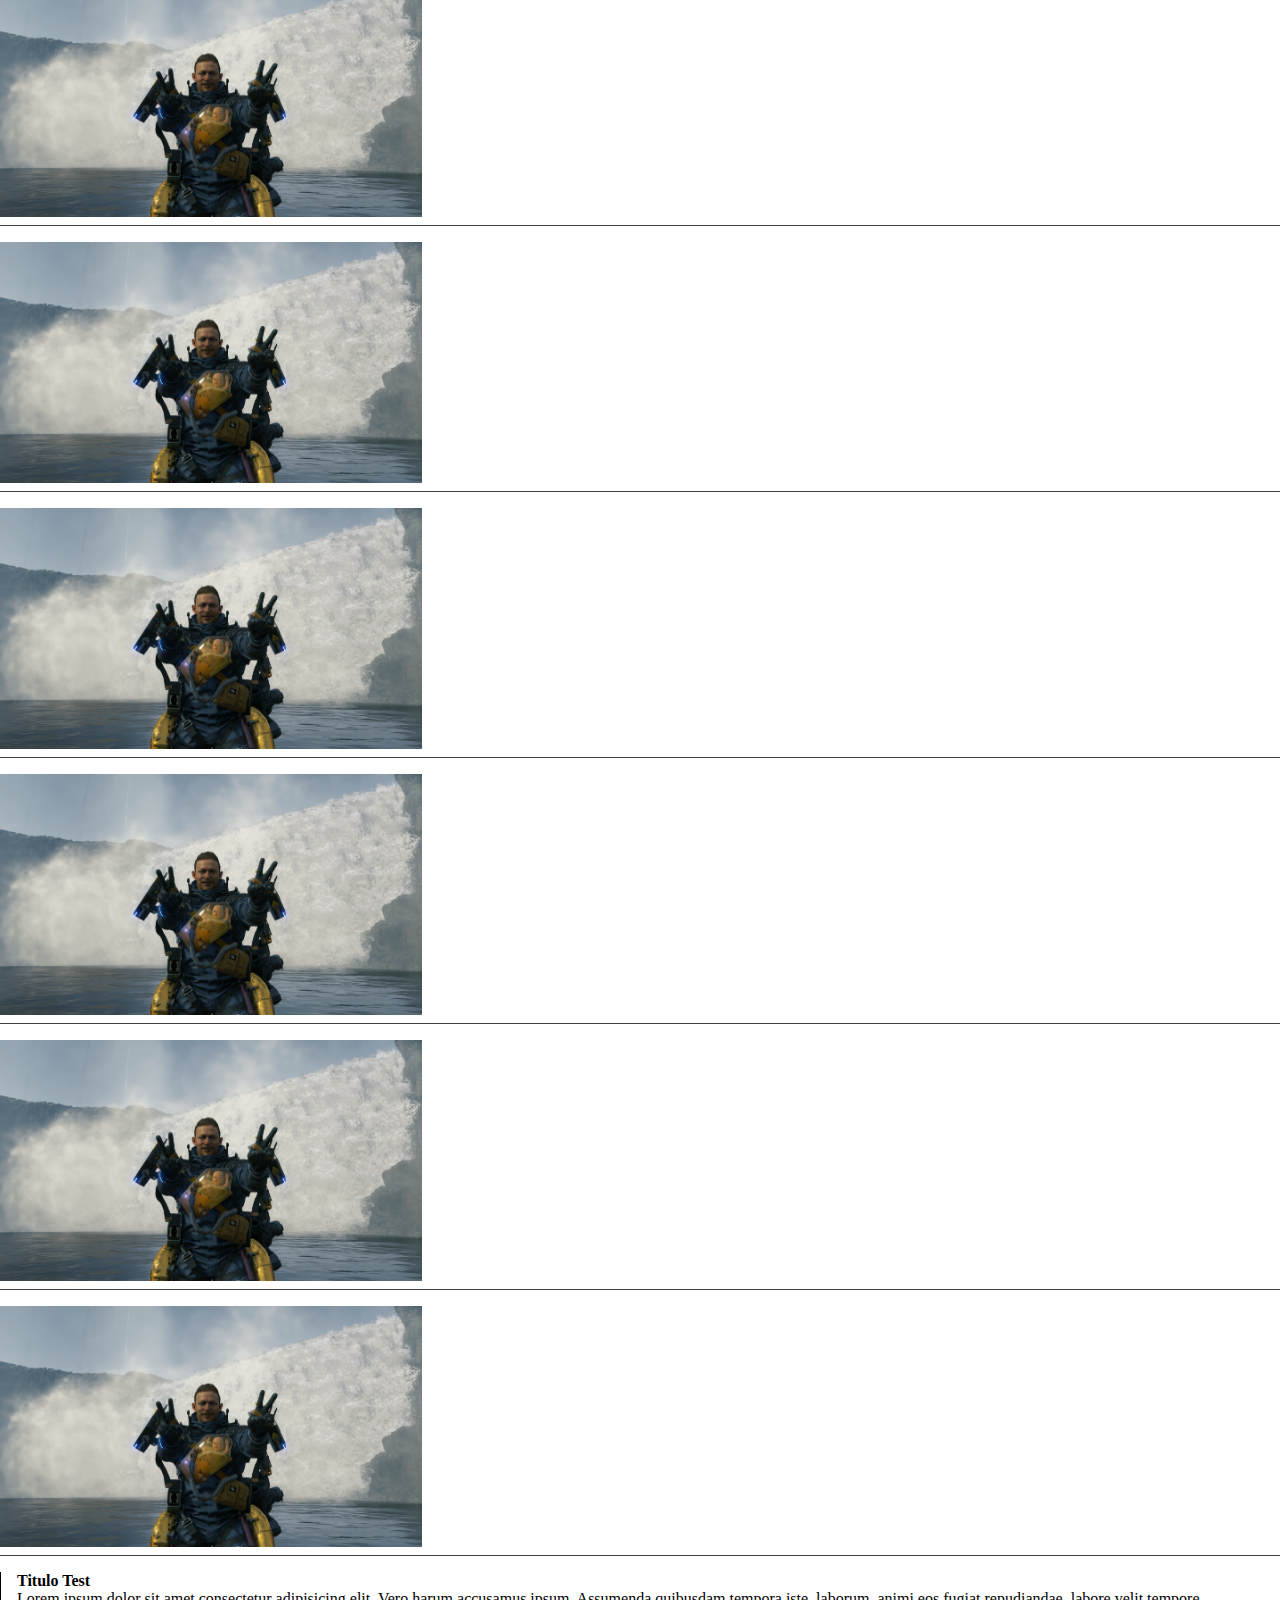
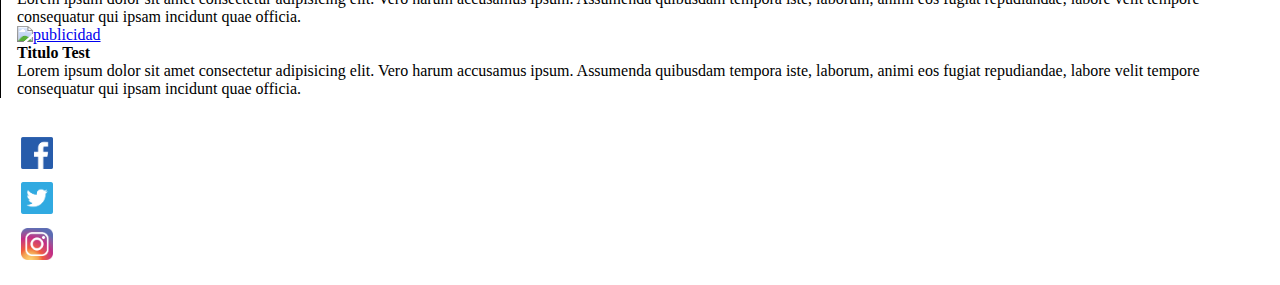
==== commit 5cc145b5: "corecciones a paginas, hipervinculos y nuevo diseño para contactos" ====
--- a/index.html
+++ b/index.html
@@ -13,7 +13,7 @@
   <link href="https://cdn.jsdelivr.net/npm/bootstrap@5.3.0-alpha3/dist/css/bootstrap.min.css" rel="stylesheet"
     integrity="sha384-KK94CHFLLe+nY2dmCWGMq91rCGa5gtU4mk92HdvYe+M/SXH301p5ILy+dN9+nJOZ" crossorigin="anonymous">
   <link rel="stylesheet" href="./styles/styles.css">
-  <title>Inicio</title>
+  <title>RPChill - Inicio</title>
 </head>
 
 <body>
@@ -43,7 +43,7 @@
         <div class="collapse navbar-collapse justify-content-center" id="navbarNav">
           <ul class="navbar-nav mx-2">
             <li class="nav-item">
-              <a class="nav-link" href="/index.html">Inicio</a>
+              <a class="nav-link" href="./index.html">Inicio</a>
             </li>
             <li class="nav-item">
               <a class="nav-link" href="./pages/juegos.html">juegos</a>
@@ -64,201 +64,228 @@
   </header>
 
   <!-- MAIN -->
-  <div class="destacados__bg-color bg-danger">
-    <main class="index-main">
+  <main class="index-main">
+    <div class="destacados__bg-color bg-danger">
+
       <section class="destacados-index">
-        <h2>Noticias destacadas</h2>
-
-        <!-- CAROUSEL SOLO EN SM -->
+
+        <h2 class="text-white pb-2">Noticias destacadas</h2>
+
+        <!-- CAROUSEL -->
 
         <div class="container-fluid">
-          <div id="carouselExample" class="carousel slide col-10 d-md-none">
-            <div class="carousel-inner">
-              <div class="carousel-item active">
-                <img src="./img/death-stranding.jpg" class="d-block w-100" alt="sam">
-              </div>
-              <div class="carousel-item">
-                <img src="./img/bullettrain.jpg" class="d-block w-100" alt="bullettrain">
-              </div>
-              <div class="carousel-item">
-                <img src="./img/rush.jpg" class="d-block w-100" alt="rush">
-              </div>
-            </div>
-            <button class="carousel-control-prev" type="button" data-bs-target="#carouselExample" data-bs-slide="prev">
-              <span class="carousel-control-prev-icon" aria-hidden="true"></span>
-              <span class="visually-hidden">Previous</span>
-            </button>
-            <button class="carousel-control-next" type="button" data-bs-target="#carouselExample" data-bs-slide="next">
-              <span class="carousel-control-next-icon" aria-hidden="true"></span>
-              <span class="visually-hidden">Next</span>
-            </button>
+          <div class="row">
+            <div id="carouselExample" class="carousel slide col-12 d-lg-none">
+              <div class="carousel-inner">
+                <div class="carousel-item active">
+                  <img src="./img/death-stranding.jpg" class="d-block w-100" alt="sam">
+                </div>
+                <div class="carousel-item">
+                  <img src="./img/bullettrain.jpg" class="d-block w-100" alt="bullettrain">
+                </div>
+                <div class="carousel-item">
+                  <img src="./img/rush.jpg" class="d-block w-100" alt="rush">
+                </div>
+              </div>
+              <button class="carousel-control-prev" type="button" data-bs-target="#carouselExample"
+                data-bs-slide="prev">
+                <span class="carousel-control-prev-icon" aria-hidden="true"></span>
+                <span class="visually-hidden">Previous</span>
+              </button>
+              <button class="carousel-control-next" type="button" data-bs-target="#carouselExample"
+                data-bs-slide="next">
+                <span class="carousel-control-next-icon" aria-hidden="true"></span>
+                <span class="visually-hidden">Next</span>
+              </button>
+            </div>
           </div>
         </div>
 
-        <!-- CARDS PARA LAS DEMAS DEFINICIONES -->
-
-        <div class="cards container-fluid justify-content-evenly gap-3 d-none d-md-flex">
-
-          <article class="index-card">
-            <div class="card">
-              <img src="./img/death-stranding.jpg" class="card-img-top" alt="...">
-              <div class="card-body">
-                <h2 class="card-text">test</h2>
-                <p class="card-text">Lorem ipsum dolor sit amet consectetur adipisicing elit. Vel architecto recusandae
-                  minima minus eaque ratione similique, non repellat eveniet expedita ad maxime dolorum, tempore illum
-                  inventore ab deserunt. Aspernatur, similique.</p>
-              </div>
-          </article>
-          <article class="index-card index-card-desktop">
-            <div class="card">
-              <img src="./img/death-stranding.jpg" class="card-img-top" alt="...">
-              <div class="card-body">
-                <h2 class="card-text">test</h2>
-                <p class="card-text">Lorem ipsum dolor sit amet consectetur adipisicing elit. Vel architecto recusandae
-                  minima minus eaque ratione similique, non repellat eveniet expedita ad maxime dolorum, tempore illum
-                  inventore ab deserunt. Aspernatur, similique.</p>
-              </div>
-          </article>
-
-          <article class="index-card index-card-desktop">
-            <div class="card">
-              <img src="./img/death-stranding.jpg" class="card-img-top" alt="...">
-              <div class="card-body">
-                <h2 class="card-text">test</h2>
-                <p class="card-text">Lorem ipsum dolor sit amet consectetur adipisicing elit. Vel architecto recusandae
-                  minima minus eaque ratione similique, non repellat eveniet expedita ad maxime dolorum, tempore illum
-                  inventore ab deserunt. Aspernatur, similique.</p>
-              </div>
-          </article>
-        </div>
+        <!-- CARDS PARA OTRAS DEFINICIONES -->
+
+        <div class="cards container-fluid justify-content-evenly gap-3 d-none d-lg-flex">
+          <div class="row">
+
+            <div class="col-4">
+              <article class="index-card">
+                <div class="card">
+                  <img src="./img/death-stranding.jpg" class="card-img-top" alt="...">
+                  <div class="card-body">
+                    <h2 class="card-text">test</h2>
+                    <p class="card-text">Lorem ipsum dolor sit amet consectetur adipisicing elit. Vel architecto
+                      recusandae
+                      minima minus eaque ratione similique, non repellat eveniet expedita ad maxime dolorum, tempore
+                      illum
+                      inventore ab deserunt. Aspernatur, similique.
+                    </p>
+                  </div>
+              </article>
+            </div>
+
+            <div class="col-4">
+              <article class="index-card index-card-desktop">
+                <div class="card">
+                  <img src="./img/death-stranding.jpg" class="card-img-top" alt="...">
+                  <div class="card-body">
+                    <h2 class="card-text">test</h2>
+                    <p class="card-text">Lorem ipsum dolor sit amet consectetur adipisicing elit. Vel architecto
+                      recusandae
+                      minima minus eaque ratione similique, non repellat eveniet expedita ad maxime dolorum, tempore
+                      illum
+                      inventore ab deserunt. Aspernatur, similique.
+                    </p>
+                  </div>
+              </article>
+            </div>
+
+            <div class="col-4">
+              <article class="index-card index-card-desktop">
+                <div class="card">
+                  <img src="./img/death-stranding.jpg" class="card-img-top" alt="...">
+                  <div class="card-body">
+                    <h2 class="card-text">test</h2>
+                    <p class="card-text">Lorem ipsum dolor sit amet consectetur adipisicing elit. Vel architecto
+                      recusandae
+                      minima minus eaque ratione similique, non repellat eveniet expedita ad maxime dolorum, tempore
+                      illum
+                      inventore ab deserunt. Aspernatur, similique.</p>
+                  </div>
+              </article>
+            </div>
+
+          </div>
+        </div>
+
       </section>
-  </div>
-
-  <!------ NUEVA SECCION ------>
-  <hr>
-  <!------ NUEVA SECCION ------>
-
-  <!-- NOTICIAS -->
-
-  <div class="container-fluid">
-    <div class="row">
-      <h2>lo ultimo</h2>
-      <div class="body__ultimas-aside d-md-flex justify-content-between">
-        <section class="ultimas col-12 col-xl-8">
-          <article class="article-latest d-flex flex-column flex-md-row align-items-center align-items-md-stretch">
-            <img src="./img/death-stranding.jpg" alt="sam" class="article-img">
-            <div
-              class="article-text d-flex flex-column align-items-center align-items-md-start text-center text-md-start">
-              <h3>titulo noticia</h3>
-              <p>Lorem ipsum dolor sit amet consectetur, adipisicing elit. Deserunt, voluptates eveniet!
-                Assumenda
-                dolores neque quidem! Ipsa facilis enim possimus? Fugit unde minus modi, laborum
-                nesciunt
-                quia a
-                enim pariatur ipsum.</p>
-            </div>
-          </article>
-
-          <article class="article-latest d-flex flex-column flex-md-row align-items-center align-items-md-stretch">
-            <img src="./img/death-stranding.jpg" alt="sam" class="article-img">
-            <div
-              class="article-text d-flex flex-column align-items-center align-items-md-start text-center text-md-start">
-              <h3>titulo noticia</h3>
-              <p>Lorem ipsum dolor sit amet consectetur, adipisicing elit. Deserunt, voluptates eveniet!
-                Assumenda
-                dolores neque quidem! Ipsa facilis enim possimus? Fugit unde minus modi, laborum
-                nesciunt
-                quia a
-                enim pariatur ipsum.</p>
-            </div>
-          </article>
-
-          <article class="article-latest d-flex flex-column flex-md-row align-items-center align-items-md-stretch">
-            <img src="./img/death-stranding.jpg" alt="sam" class="article-img">
-            <div
-              class="article-text d-flex flex-column align-items-center align-items-md-start text-center text-md-start">
-              <h3>titulo noticia</h3>
-              <p>Lorem ipsum dolor sit amet consectetur, adipisicing elit. Deserunt, voluptates eveniet!
-                Assumenda
-                dolores neque quidem! Ipsa facilis enim possimus? Fugit unde minus modi, laborum
-                nesciunt
-                quia a
-                enim pariatur ipsum.</p>
-            </div>
-          </article>
-
-          <article class="article-latest d-flex flex-column flex-md-row align-items-center align-items-md-stretch">
-            <img src="./img/death-stranding.jpg" alt="sam" class="article-img">
-            <div
-              class="article-text d-flex flex-column align-items-center align-items-md-start text-center text-md-start">
-              <h3>titulo noticia</h3>
-              <p>Lorem ipsum dolor sit amet consectetur, adipisicing elit. Deserunt, voluptates eveniet!
-                Assumenda
-                dolores neque quidem! Ipsa facilis enim possimus? Fugit unde minus modi, laborum
-                nesciunt
-                quia a
-                enim pariatur ipsum.</p>
-            </div>
-          </article>
-
-          <article class="article-latest d-flex flex-column flex-md-row align-items-center align-items-md-stretch">
-            <img src="./img/death-stranding.jpg" alt="sam" class="article-img">
-            <div
-              class="article-text d-flex flex-column align-items-center align-items-md-start text-center text-md-start">
-              <h3>titulo noticia</h3>
-              <p>Lorem ipsum dolor sit amet consectetur, adipisicing elit. Deserunt, voluptates eveniet!
-                Assumenda
-                dolores neque quidem! Ipsa facilis enim possimus? Fugit unde minus modi, laborum
-                nesciunt
-                quia a
-                enim pariatur ipsum.</p>
-            </div>
-          </article>
-
-          <article class="article-latest d-flex flex-column flex-md-row align-items-center align-items-md-stretch">
-            <img src="./img/death-stranding.jpg" alt="sam" class="article-img">
-            <div
-              class="article-text d-flex flex-column align-items-center align-items-md-start text-center text-md-start">
-              <h3>titulo noticia</h3>
-              <p>Lorem ipsum dolor sit amet consectetur, adipisicing elit. Deserunt, voluptates eveniet!
-                Assumenda
-                dolores neque quidem! Ipsa facilis enim possimus? Fugit unde minus modi, laborum
-                nesciunt
-                quia a
-                enim pariatur ipsum.</p>
-            </div>
-          </article>
-        </section>
-
-        <!-- ASIDE -->
-
-        <aside class="main__aside col-xl-3 d-none d-xl-flex flex-md-column">
-          <div class="separator__section-aside">
-            <article class="aside__article">
-              <h4>titulo test</h4>
-              <p>Lorem ipsum dolor sit amet consectetur adipisicing elit. Vero harum accusamus ipsum. Assumenda
-                quibusdam
-                tempora iste, laborum, animi eos fugiat repudiandae, labore velit tempore consequatur qui ipsam
-                incidunt
-                quae officia.</p>
-            </article>
-
-            <img src="./img/publicidad-aperol.png" alt="publicidad"
-              class="publicidad__aside w-75 align-self-center my-2 object-fit-cover">
-
-            <article class="aside__article">
-              <h4>titulo test</h4>
-              <p>Lorem ipsum dolor sit amet consectetur adipisicing elit. Vero harum accusamus ipsum. Assumenda
-                quibusdam
-                tempora iste, laborum, animi eos fugiat repudiandae, labore velit tempore consequatur qui ipsam
-                incidunt
-                quae officia.</p>
-            </article>
-          </div>
-        </aside>
+    </div>
+
+    <!------ NUEVA SECCION ------>
+    <hr>
+    <!------ NUEVA SECCION ------>
+
+    <!-- NOTICIAS -->
+
+    <div class="container-fluid p-3">
+      <div class="row">
+        <h2>lo ultimo</h2>
+        <div class="body__ultimas-aside d-md-flex justify-content-between">
+          <section class="ultimas col-12 col-xl-8">
+            <article class="article-latest d-flex flex-column flex-lg-row align-items-center align-items-md-stretch">
+              <img src="./img/death-stranding.jpg" alt="sam" class="article-img">
+              <div
+                class="article-text d-flex flex-column align-items-center align-items-md-start text-center text-md-start">
+                <h3>titulo noticia</h3>
+                <p>Lorem ipsum dolor sit amet consectetur, adipisicing elit. Deserunt, voluptates eveniet!
+                  Assumenda
+                  dolores neque quidem! Ipsa facilis enim possimus? Fugit unde minus modi, laborum
+                  nesciunt
+                  quia a
+                  enim pariatur ipsum.</p>
+              </div>
+            </article>
+
+            <article class="article-latest d-flex flex-column flex-lg-row align-items-center align-items-md-stretch">
+              <img src="./img/death-stranding.jpg" alt="sam" class="article-img">
+              <div
+                class="article-text d-flex flex-column align-items-center align-items-md-start text-center text-md-start">
+                <h3>titulo noticia</h3>
+                <p>Lorem ipsum dolor sit amet consectetur, adipisicing elit. Deserunt, voluptates eveniet!
+                  Assumenda
+                  dolores neque quidem! Ipsa facilis enim possimus? Fugit unde minus modi, laborum
+                  nesciunt
+                  quia a
+                  enim pariatur ipsum.</p>
+              </div>
+            </article>
+
+            <article class="article-latest d-flex flex-column flex-lg-row align-items-center align-items-md-stretch">
+              <img src="./img/death-stranding.jpg" alt="sam" class="article-img">
+              <div
+                class="article-text d-flex flex-column align-items-center align-items-md-start text-center text-md-start">
+                <h3>titulo noticia</h3>
+                <p>Lorem ipsum dolor sit amet consectetur, adipisicing elit. Deserunt, voluptates eveniet!
+                  Assumenda
+                  dolores neque quidem! Ipsa facilis enim possimus? Fugit unde minus modi, laborum
+                  nesciunt
+                  quia a
+                  enim pariatur ipsum.</p>
+              </div>
+            </article>
+
+            <article class="article-latest d-flex flex-column flex-lg-row align-items-center align-items-md-stretch">
+              <img src="./img/death-stranding.jpg" alt="sam" class="article-img">
+              <div
+                class="article-text d-flex flex-column align-items-center align-items-md-start text-center text-md-start">
+                <h3>titulo noticia</h3>
+                <p>Lorem ipsum dolor sit amet consectetur, adipisicing elit. Deserunt, voluptates eveniet!
+                  Assumenda
+                  dolores neque quidem! Ipsa facilis enim possimus? Fugit unde minus modi, laborum
+                  nesciunt
+                  quia a
+                  enim pariatur ipsum.</p>
+              </div>
+            </article>
+
+            <article class="article-latest d-flex flex-column flex-lg-row align-items-center align-items-md-stretch">
+              <img src="./img/death-stranding.jpg" alt="sam" class="article-img">
+              <div
+                class="article-text d-flex flex-column align-items-center align-items-md-start text-center text-md-start">
+                <h3>titulo noticia</h3>
+                <p>Lorem ipsum dolor sit amet consectetur, adipisicing elit. Deserunt, voluptates eveniet!
+                  Assumenda
+                  dolores neque quidem! Ipsa facilis enim possimus? Fugit unde minus modi, laborum
+                  nesciunt
+                  quia a
+                  enim pariatur ipsum.</p>
+              </div>
+            </article>
+
+            <article class="article-latest d-flex flex-column flex-lg-row align-items-center align-items-md-stretch">
+              <img src="./img/death-stranding.jpg" alt="sam" class="article-img">
+              <div
+                class="article-text d-flex flex-column align-items-center align-items-md-start text-center text-md-start">
+                <h3>titulo noticia</h3>
+                <p>Lorem ipsum dolor sit amet consectetur, adipisicing elit. Deserunt, voluptates eveniet!
+                  Assumenda
+                  dolores neque quidem! Ipsa facilis enim possimus? Fugit unde minus modi, laborum
+                  nesciunt
+                  quia a
+                  enim pariatur ipsum.</p>
+              </div>
+            </article>
+          </section>
+
+          <!-- ASIDE -->
+
+          <aside class="main__aside col-xl-3 d-none d-xl-flex flex-md-column">
+            <div class="separator__section-aside">
+              <article class="aside__article">
+                <h4>titulo test</h4>
+                <p>Lorem ipsum dolor sit amet consectetur adipisicing elit. Vero harum accusamus ipsum. Assumenda
+                  quibusdam
+                  tempora iste, laborum, animi eos fugiat repudiandae, labore velit tempore consequatur qui ipsam
+                  incidunt
+                  quae officia.</p>
+              </article>
+
+              <a href="https://www.aperol.com/" target="_blank">
+              <img src="./img/publicidad-aperol.png" alt="publicidad"
+                class="publicidad__aside w-75 align-self-center my-2 object-fit-cover">
+              </a>
+
+              <article class="aside__article">
+                <h4>titulo test</h4>
+                <p>Lorem ipsum dolor sit amet consectetur adipisicing elit. Vero harum accusamus ipsum. Assumenda
+                  quibusdam
+                  tempora iste, laborum, animi eos fugiat repudiandae, labore velit tempore consequatur qui ipsam
+                  incidunt
+                  quae officia.</p>
+              </article>
+            </div>
+          </aside>
+        </div>
       </div>
     </div>
-  </div>
   </main>
 
   <!-------------- FOOTER --------------->
--- a/styles/styles.css
+++ b/styles/styles.css
@@ -26,36 +26,9 @@
     margin: 0;
 }
 
-.carousel{
-    margin: 2em;
-    
-}
-
 .carousel-item img {
-    height: 250px;
-    max-height: 250px;
+    height: 400px;
     object-fit:cover;
-}
-
-.article-latest{
-    margin: 1em 0;
-    padding-bottom: 0.5em;
-    border-bottom: 0.3px rgb(66, 64, 64) solid;
-    overflow: hidden;
-    height: 250px;
-    margin-left: 2em;
-}
-
-.article-img{
-    margin-right: 1em;
-    height: 100%;
-    width: 33%;
-    object-fit: cover;
-}
-
-.article-text{
-    max-height: 100%;
-    width: 75%;
 }
 
 .separator__section-aside{
@@ -66,6 +39,12 @@
 .destacados-index{
     padding: 2em;
 }
+
+.card{
+    height: 500px;
+    overflow: hidden;
+}
+
 
 footer{
     padding: 1em;
@@ -98,10 +77,10 @@
 }
 
 .img-up{
-    width: 5em;
+    width: 3em;
     position: fixed;
-    right: 2em;
-    bottom: 2em;
+    right: 1em;
+    bottom: 1em;
 }
 
 .pages-newslist ol{
@@ -112,6 +91,8 @@
     font-size: 1.3rem;
 }
 
+/* ---------------- PAGES -------------------- */
+
 /* card-destacados controla tarjeta */
 .card-destacados{
     height: 24rem;
@@ -121,3 +102,53 @@
 .card-img{
     height: 100%;
 }
+
+/* --------------- MEDIA QUERIES ----------------- */
+
+@media (max-width:991px) {
+
+    .article-latest{
+        margin: 1em 0;
+        padding-bottom: 0.5em;
+        border-bottom: 0.3px rgb(66, 64, 64) solid;
+        overflow: hidden;
+        height: 400px;
+    }
+
+    .article-img{
+        height:100%;
+        width: 100%;
+        object-fit: cover;
+        margin-bottom: 1em;
+    }
+
+    .article-text{
+        max-height: 100%;
+        width: 80%;
+    }
+
+}
+
+@media (min-width:992px) {
+
+    .article-latest{
+        margin: 1em 0;
+        padding-bottom: 0.5em;
+        border-bottom: 0.3px rgb(66, 64, 64) solid;
+        overflow: hidden;
+        height: 250px;
+    }
+
+    .article-img{
+        margin-right: 1em;
+        height: 100%;
+        width: 33%;
+        object-fit: cover;
+    }
+
+    .article-text{
+        max-height: 100%;
+        width: 75%;
+    }
+
+}
